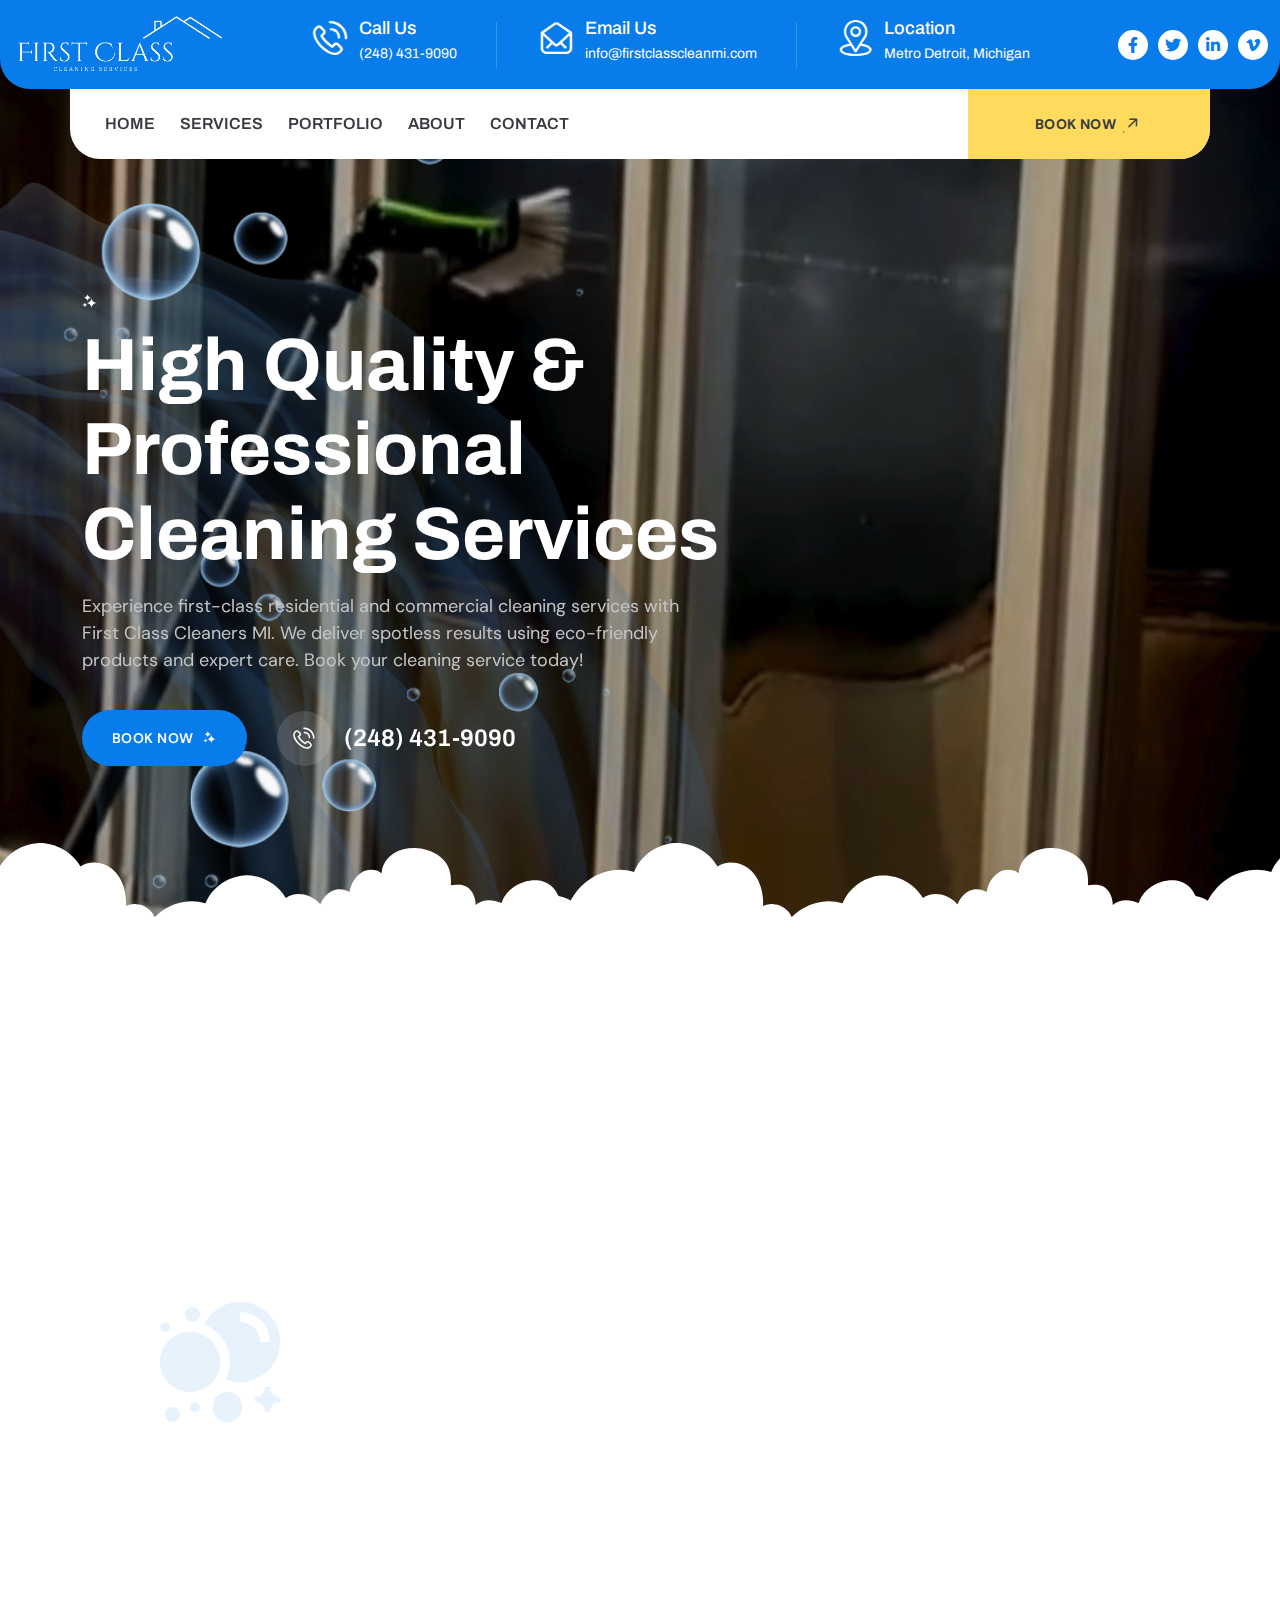
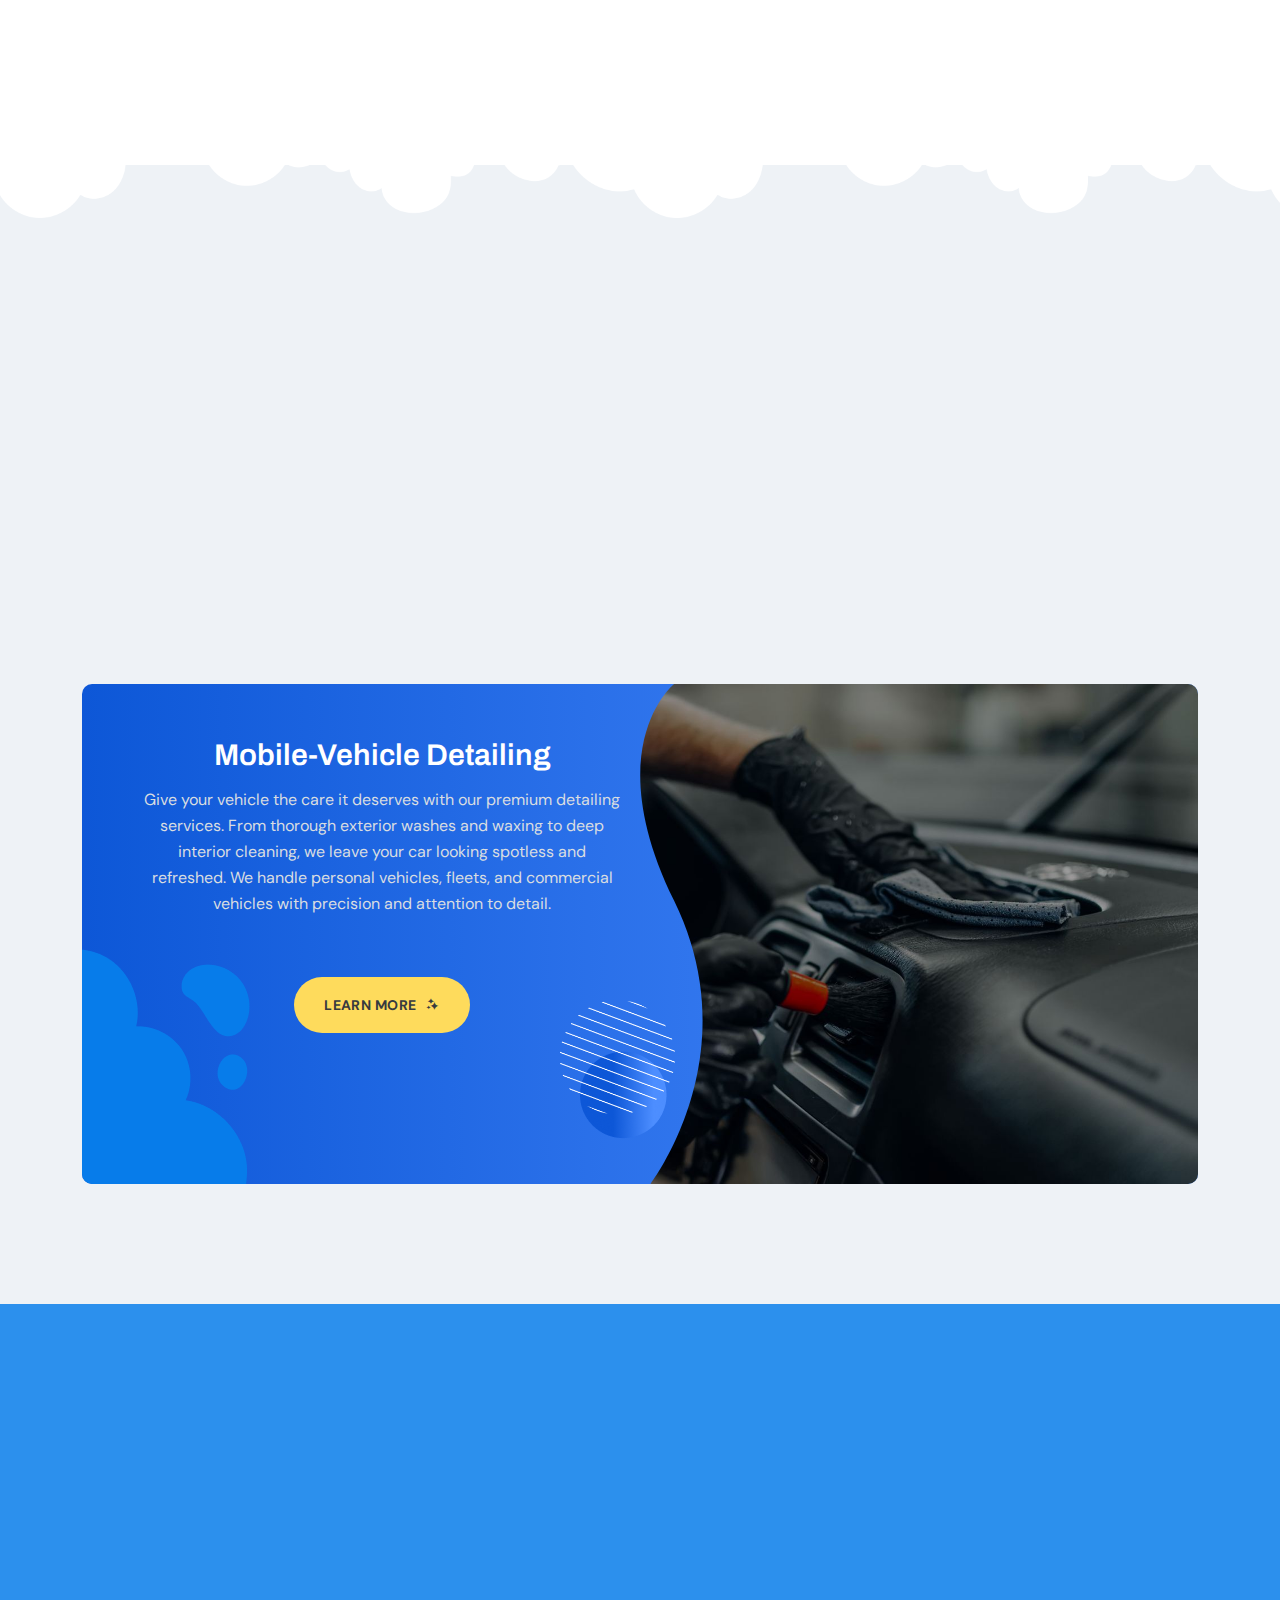
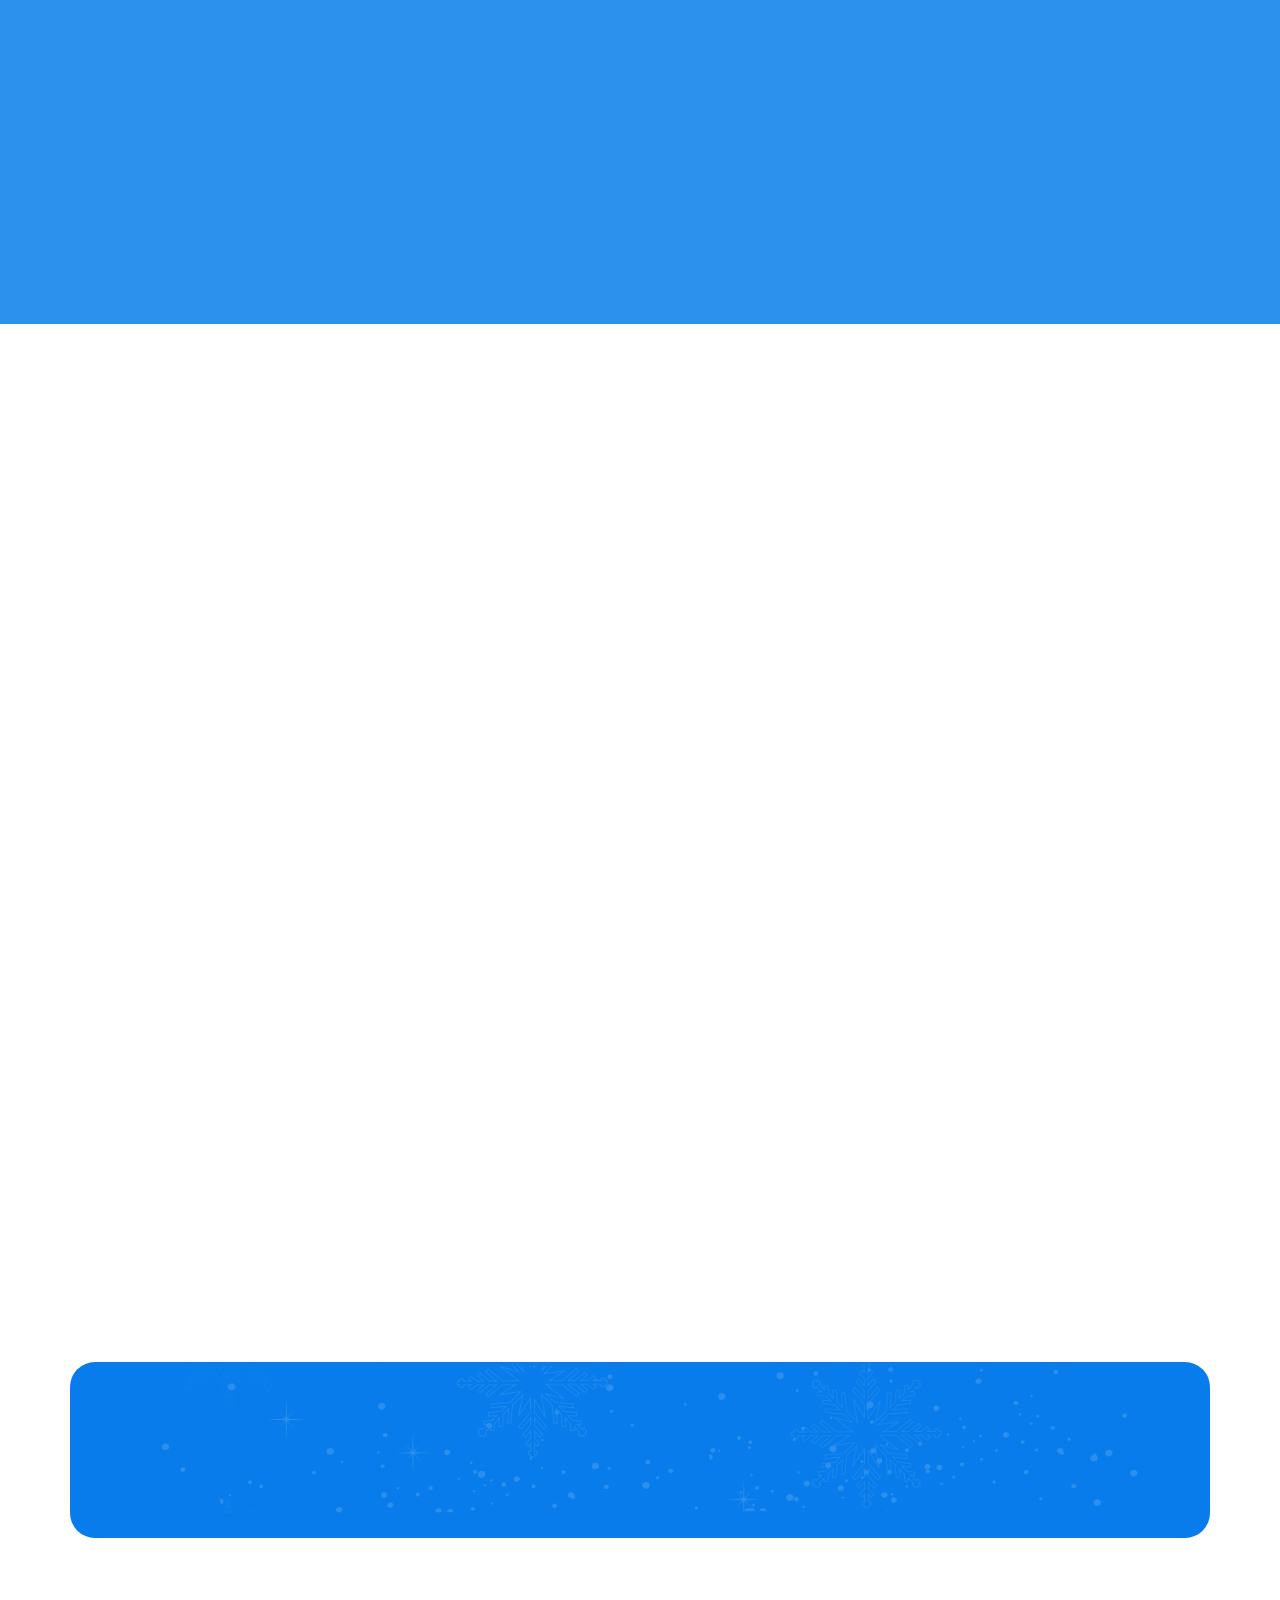
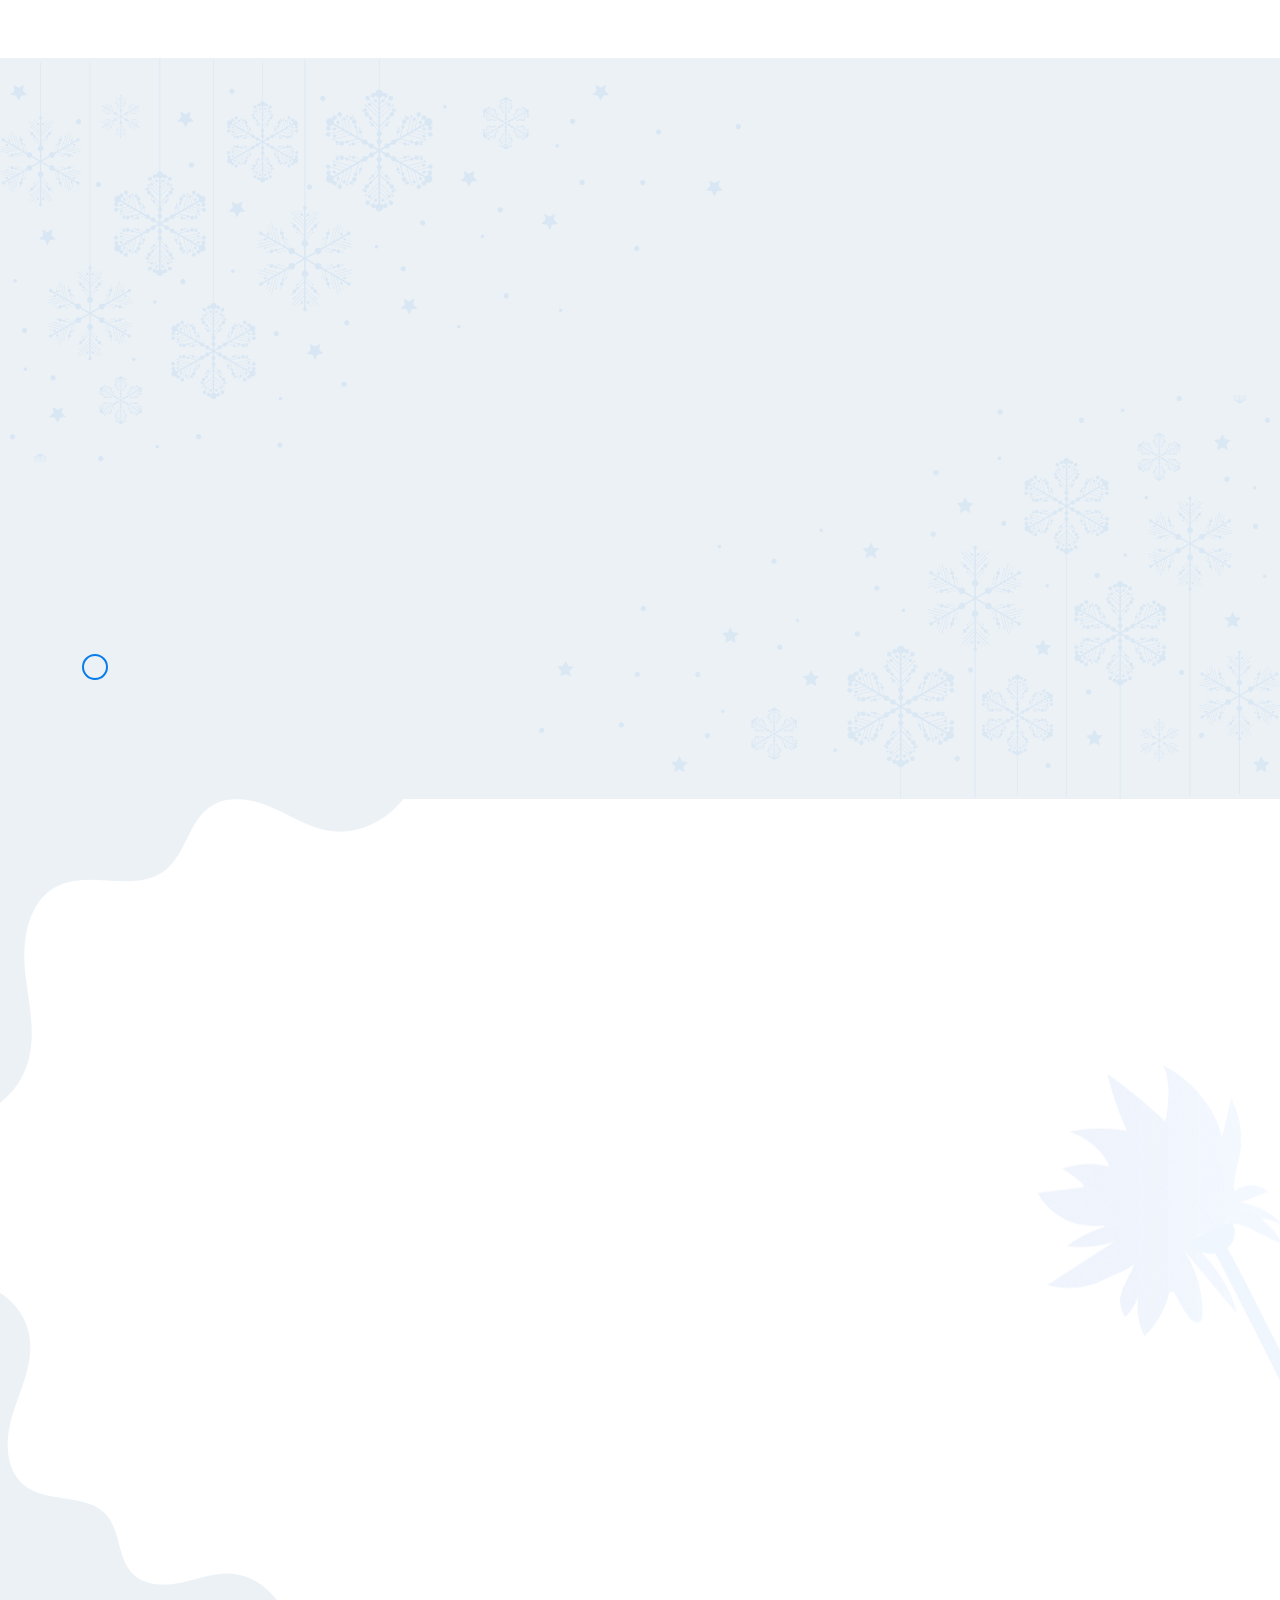
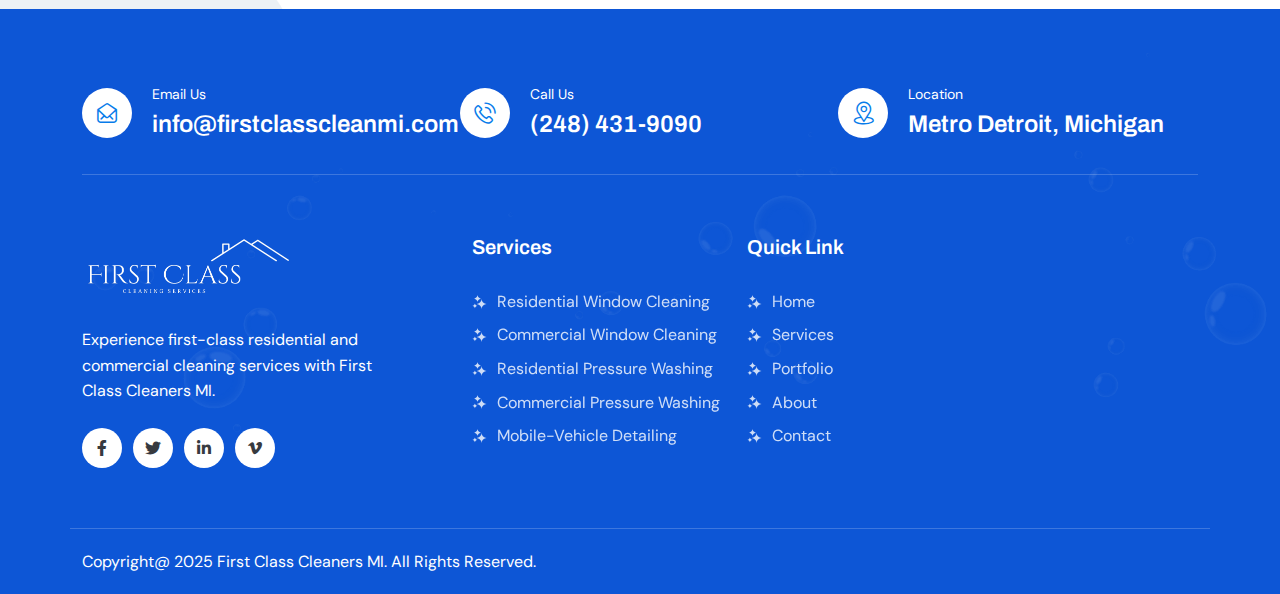
==== index.html @ 14a34ab2 "Update index.html" ====
<!doctype html>
<html class="no-js" lang="en">

<head>
    <meta charset="utf-8">
    <meta http-equiv="x-ua-compatible" content="ie=edge">
    <meta name="viewport" content="width=device-width, initial-scale=1">
    <meta name="description" content="First Class Cleaners MI offers top-rated residential and commercial cleaning services in Michigan. From deep cleaning to routine maintenance, our professional team ensures spotless spaces with eco-friendly products and attention to detail. Book your trusted cleaning service today!">

    <!-- Site Title -->
    <title>First Class Cleaners MI | Premium Cleaning Services in Michigan</title>

    <!-- Place favicon.ico in the root directory -->
    <link rel="shortcut icon" type="image/x-icon" href="assets/images/logo/fav.png">

    <!-- CSS here -->
    <link rel="stylesheet" href="assets/css/bootstrap.min.css">
    <link rel="stylesheet" href="assets/css/animate.css">
    <link rel="stylesheet" href="assets/css/odometer-theme-default.css">
    <link rel="stylesheet" href="assets/css/font-awesome-pro.min.css">
    <link rel="stylesheet" href="assets/css/flaticon_cleannes.css">
    <link rel="stylesheet" href="assets/css/magnific-popup.css">
    <link rel="stylesheet" href="assets/css/nice-select.css">
    <link rel="stylesheet" href="assets/css/swiper-bundle.css">
    <link rel="stylesheet" href="assets/css/meanmenu.css">
    <link rel="stylesheet" href="assets/css/main.css">
</head>

<body>
    <div class="body-overlay"></div>

    <!-- Loader Start -->
    <div class="loader-wrapper">
        <div class="loader"></div>
        <div class="loder-section left-section"></div>
        <div class="loder-section right-section"></div>
    </div>
    <!-- Loader End -->

    <!-- back to top start -->
    <div class="back-to-top-wrapper">
        <button id="back_to_top" type="button" class="back-to-top-btn">
            <svg width="12" height="7" viewBox="0 0 12 7" fill="none" xmlns="http://www.w3.org/2000/svg">
                <path d="M11 6L6 1L1 6" stroke="currentColor" stroke-width="1.5" stroke-linecap="round" stroke-linejoin="round" />
            </svg>
        </button>
    </div>
    <!-- back to top end -->

    <!-- Search Popup Start -->
    <div class="search_popup">
        <div class="container">
            <div class="row">
                <div class="col-xxl-12">
                    <div class="search_wrapper">
                        <div class="search_top d-flex justify-content-between align-items-center">
                            <div class="search_logo">
                                <a href="/">
                                    <img src="assets/images/logo/search-logo.png" alt="Logo">
                                </a>
                            </div>
                            <div class="search_close">
                                <button type="button" class="search_close_btn">
                                    <svg width="18" height="18" viewBox="0 0 18 18" fill="none" xmlns="http://www.w3.org/2000/svg">
                                        <path d="M17 1L1 17" stroke="currentColor" stroke-width="1.5" stroke-linecap="round" stroke-linejoin="round" />
                                        <path d="M1 1L17 17" stroke="currentColor" stroke-width="1.5" stroke-linecap="round" stroke-linejoin="round" />
                                    </svg>
                                </button>
                            </div>
                        </div>
                        <div class="search_form">
                            <form action="#">
                                <div class="search_input">
                                    <input class="search-input-field" type="text" placeholder="Type here to search...">
                                    <span class="search-focus-border"></span>
                                    <button type="submit">
                                        <svg width="20" height="20" viewBox="0 0 20 20" fill="none" xmlns="http://www.w3.org/2000/svg">
                                            <path d="M9.55 18.1C14.272 18.1 18.1 14.272 18.1 9.55C18.1 4.82797 14.272 1 9.55 1C4.82797 1 1 4.82797 1 9.55C1 14.272 4.82797 18.1 9.55 18.1Z" stroke="currentColor" stroke-width="1.5" stroke-linecap="round" stroke-linejoin="round" />
                                            <path d="M19.0002 19.0002L17.2002 17.2002" stroke="currentColor" stroke-width="1.5" stroke-linecap="round" stroke-linejoin="round" />
                                        </svg>
                                    </button>
                                </div>
                            </form>
                        </div>
                    </div>
                </div>
            </div>
        </div>
    </div>
    <div class="search-popup-overlay"></div>
    <!-- Search Popup End-->

    <!-- cart mini area start -->
    <div class="cartmini__area">
        <div class="cartmini__wrapper d-flex justify-content-between flex-column">
            <div class="cartmini__top-wrapper ">
                <div class="cartmini__top p-relative">
                    <div class="cartmini__title">
                        <h4>Shopping cart</h4>
                    </div>
                    <div class="cartmini__close">
                        <button type="button" class="cartmini__close-btn cartmini-close-btn"><i class="fal fa-times"></i></button>
                    </div>
                </div>
                <div class="cartmini__widget">
                    <div class="cartmini__widget-item">
                        <div class="cartmini__thumb">
                            <a href="product-details.html">
                                <img src="assets/images/cart/product-1.jpg" alt="">
                            </a>
                        </div>
                        <div class="cartmini__content">
                            <h5><a href="product-details.html">Level Bolt Smart Lock</a></h5>
                            <div class="cartmini__price-wrapper">
                                <span class="cartmini__price">$46.00</span>
                                <span class="cartmini__quantity">x2</span>
                            </div>
                        </div>
                        <button class="cartmini__del"><i class="fal fa-times"></i></button>
                    </div>
                    <div class="cartmini__widget-item">
                        <div class="cartmini__thumb">
                            <a href="product-details.html">
                                <img src="assets/images/cart/product-2.jpg" alt="">
                            </a>
                        </div>
                        <div class="cartmini__content">
                            <h5><a href="product-details.html">Trademil for younger</a></h5>
                            <div class="cartmini__price-wrapper">
                                <span class="cartmini__price">$78.00</span>
                                <span class="cartmini__quantity">x1</span>
                            </div>
                        </div>
                        <button class="cartmini__del"><i class="fal fa-times"></i></button>
                    </div>
                    <div class="cartmini__widget-item">
                        <div class="cartmini__thumb">
                            <a href="product-details.html">
                                <img src="assets/images/cart/product-3.jpg" alt="">
                            </a>
                        </div>
                        <div class="cartmini__content">
                            <h5><a href="product-details.html">ViewSonic VP2756-2K</a></h5>
                            <div class="cartmini__price-wrapper">
                                <span class="cartmini__price">$98.00</span>
                                <span class="cartmini__quantity">x3</span>
                            </div>
                        </div>
                        <button class="cartmini__del"><i class="fal fa-times"></i></button>
                    </div>
                </div>
                <!-- for wp -->
                <!-- if no item in cart -->
                <div class="cartmini__empty text-center d-none">
                    <p>Your Cart is empty</p>
                    <a href="shop.html" class="cartmini-btn">Go to Shop</a>
                </div>
            </div>
            <div class="cartmini__checkout">
                <div class="cartmini__checkout-title">
                    <h4>Subtotal:</h4>
                    <span>$113.00</span>
                </div>
                <div class="cartmini__checkout-btn">
                    <a href="cart.html" class="cartmini-btn mb-10 w-100"> <span></span> view cart</a>
                    <a href="checkout.html" class="cartmini-btn-border w-100"> <span></span> checkout</a>
                </div>
            </div>
        </div>
    </div>
    <div class="cartmini-overlay"></div>
    <!-- cart mini area end -->

    <!-- Hamburger start -->
    <div class="hamburger-area d-xl-none">
        <div class="hamburger_bg"></div>
        <div class="hamburger_wrapper">
            <div class="hamburger_top d-flex align-items-center justify-content-between">
                <div class="hamburger_logo">
                    <a href="/" class="mobile_logo">
                        <img src="assets/images/logo/logo.png" alt="Logo">
                    </a>
                </div>
                <div class="hamburger_close">
                    <button class="hamburger_close_btn"><i class="fa-thin fa-times"></i></button>
                </div>
            </div>
            <div class="hamburger_menu">
                <div class="mobile_menu"></div>
            </div>
            <div class="hamburger-infos">
                <h4 class="hamburger-title">Contact info</h4>
                <div class="contact-item">
                    <div class="contact-icon">
                      
                    </div>
                </div>
                <div class="contact-item">
                    <div class="contact-icon">
                        <span><i class="flaticon-call"></i></span>
                    </div>
                    <div class="contact-text">
                        <span>Phone</span>
                        <div class="text"><a class="link" href="tel:2484319090">(248) 431-9090</a></div>
                    </div>
                </div>
                <div class="contact-item">
                    <div class="contact-icon">
                        <span><i class="flaticon-location"></i></span>
                    </div>
                    <div class="contact-text">
                        <span>Location</span>
                        <div class="text">Metro Detroit, MI</div>
                    </div>
                </div>
            </div>
            <div class="hamburger-socials">
                <ul>
                    <li>
                        <a href="#"><i class="fa-brands fa-facebook-f"></i></a>
                    </li>
                    <li>
                        <a href="#"><i class="fa-brands fa-instagram"></i></a>
                    </li>
                    <li>
                        <a href="#"><i class="fa-brands fa-linkedin-in"></i></a>
                    </li>
                    <li>
                        <a href="#"><i class="fa-brands fa-twitter"></i></a>
                    </li>
                </ul>
            </div>
        </div>
    </div>
    <!-- Hamburger end -->

    <!-- Header Area Start -->
    <header class="tj-header-area tj-header-absolute">
        <div class="tj-header-top d-none d-md-block">
            <div class="container-fluid">
                <div class="row">
                    <div class="col">
                        <div class="tj-header-top-wrapper">
                            <div class="tj-header-top-logo d-none d-xl-block">
                                <a href="/"><img src="assets/images/logo/logo.png" alt="Logos"></a>
                            </div>
                            <div class="h1-header-infos">
                                <div class="infos-item">
                                    <div class="infos-icon">
                                        <i class="flaticon-call"></i>
                                    </div>
                                    <div class="infos-content">
                                        <span class="label">Call Us</span>
                                        <span><a href="tel:2484319090">(248) 431-9090</a></span>
                                    </div>
                                </div>
                                <div class="infos-item">
                                    <div class="infos-icon">
                                        <i class="flaticon-email-2"></i>
                                    </div>
                                    <div class="infos-content">
                                        <span class="label">Email Us</span>
                                        <span><a href="mailto:info@firstclasscleanmi.com">info@firstclasscleanmi.com</a></span>
                                    </div>
                                </div>
                                <div class="infos-item">
                                    <div class="infos-icon">
                                        <i class="flaticon-location"></i>
                                    </div>
                                    <div class="infos-content">
                                        <span class="label">Location</span>
                                        <span class="location">Metro Detroit, Michigan</span>
                                    </div>
                                </div>
                            </div>
                            <div class="tj-header-top-social d-none d-lg-block">
                                <ul>
                                    <li><a href="#"><i class="fa-brands fa-facebook-f fa-fw"></i></a></li>
                                    <li><a href="#"><i class="fa-brands fa-twitter"></i></a></li>
                                    <li><a href="#"><i class="fa-brands fa-linkedin-in"></i></a></li>
                                    <li><a href="#"><i class="fa-brands fa-vimeo-v"></i></a></li>
                                </ul>
                            </div>
                        </div>
                    </div>
                </div>
            </div>
        </div>
        <div class="tj-header-bottom">
            <div class="container gx-0">
                <div class="row gx-0">
                    <div class="col">
                        <div class="tj-header-bottom-wrapper tj-header-bottom-row">
                            <div class="tj-header-bottom-mobile-logo d-block d-xl-none">
                                <a href="/">
                                    <img src="assets/images/logo/primary-logo.png" alt="Logos">
                                </a>
                            </div>
                            <div class="tj-header-bottom-left d-none d-xl-block">
                                <div class="mainmenu-wrapper">
                                    <div class="mainmenu-box">
                                        <div class="mainmenu main-mobile-menu d-none d-lg-inline-block">
                                            <ul>
                                                <li><a href="/">Home</a></li>
                                                <li><a href="/residential-window-cleaning">Services</a></li>
                                                <li><a href="/portfolio">Portfolio</a></li>
                                                <li><a href="/about">About</a></li>
                                                <li><a href="/contact">Contact</a></li>
                                            </ul>
                                        </div>
                                    </div>
                                </div>
                            </div>
                            <div class="tj-header-bottom-right">
                                <div class="tj-header-bottom-mobile-button d-block d-xl-none">
                                    <button class="tj-header-bottom-mobile-btn menu-bar">
                                        <span></span>
                                        <span></span>
                                        <span></span>
                                        <span></span>
                                    </button>
                                </div>
                                <div class="tj-header-bottom-button d-none d-xl-block">
                                    <a class="tj-header-btn tj-arrow-btn" href="#request-quote">Book Now 
                                        <span class="icon_box">
                                            <i class="icon_first fa-regular fa-arrow-right"></i>
                                            <i class="icon_second fa-regular fa-arrow-right"></i>
                                        </span>
                                    </a>
                                </div>
                            </div>
                        </div>
                    </div>
                </div>
            </div>
        </div>
    </header>
    <!-- Header Area End-->

    <!-- Sticky Header Area Start -->
    <header class="tj-header-sticky header-sticky d-none">
        <div class="container-fluid">
            <div class="row">
                <div class="col">
                    <div class="tj-header-bottom-wrapper">
                        <div class="tj-header-sticky-mobile-logo">
                            <a href="/">
                                <img src="assets/images/logo/primary-logo.png" alt="Logos">
                            </a>
                        </div>
                        <div class="tj-header-bottom-left d-none d-xl-block">
                            <div class="mainmenu-wrapper">
                                <div class="mainmenu-box">
                                    <div class="mainmenu mainmenu-sticky d-none d-lg-inline-block">
                                        <ul>
                                            <li><a href="/">Home</a></li>
                                            <li><a href="/residential-window-cleaning">Services</a></li>
                                            <li><a href="/portfolio">Portfolio</a></li>
                                            <li><a href="/about">About</a></li>
                                            <li><a href="/contact">Contact</a></li>
                                        </ul>
                                    </div>
                                </div>
                            </div>
                        </div>
                        <div class="tj-header-bottom-right">
                            <div class="tj-header-bottom-mobile-button d-block d-xl-none">
                                <button class="tj-header-bottom-mobile-btn menu-bar">
                                    <span></span>
                                    <span></span>
                                    <span></span>
                                    <span></span>
                                </button>
                            </div>
                            <div class="tj-header-sticky-button d-none d-md-block">
                                <a class="tj-primary-btn tj-hover-btn" href="#request-quote"><span>Book Now <i class="flaticon-start"></i></span>
                                    <div class="tj-hover-btn-circle-dot"></div>
                                </a>
                            </div>
                        </div>
                    </div>
                </div>
            </div>
        </div>
    </header>
    <!-- Sticky Header Area End -->

    <main id="primary" class="site-main">

        <!-- Slider Area Start-->
        <section class="tj-slider-area fix scene">
            <div class="tj-slider-height">
                <div class="tj-slider-bg tj-slider-overlay">
                    <video autoplay loop muted playsinline class="background-video">
                        <source src="assets/videos/slider-video.mp4" type="video/mp4">
                        Your browser does not support the video tag.
                    </video>
                </div>
                <style>
                    .background-video {
                        position: absolute;
                        top: 0;
                        left: 0;
                        width: 100%;
                        height: 100%;
                        object-fit: cover;
                        z-index: -1;
                    }
                    </style>
                <div class="container">
                    <div class="row align-items-end">
                        <div class="col-xl-7 col-lg-8">
                            <div class="tj-slider-content">
                                <div class="tj-slider-title-box">
                                    <h6 class="tj-slider-sub-title wow fadeInRight" data-wow-delay=".3s"><span><i class="flaticon-start"></i></span></h6>
                                    <h1 class="tj-slider-title wow fadeInUp" data-wow-delay=".4s">High Quality & Professional Cleaning Services</h1>
                                    <p class="tj-slider-paragraph wow fadeInUp" data-wow-delay=".5s">Experience first-class residential and commercial cleaning services with First Class Cleaners MI. We deliver spotless results using eco-friendly products and expert care. Book your cleaning service today!</p>
                                </div>
                                <div class="tj-slider-btn-box wow fadeInUp" data-wow-delay=".6s">
                                    <a class="tj-primary-btn tj-hover-btn" href="#request-quote"><span>Book Now <i class="flaticon-start"></i></span>
                                        <div class="tj-hover-btn-circle-dot"></div>
                                    </a>
                                    <div class="tj-slider-call-btn">
                                        <div class="tj-slider-call-icon">
                                            <a href="tel:2484319090"><i class="flaticon-call"></i></a>
                                        </div>
                                        <div class="tj-slider-call-text">
                                            <a href="tel:2484319090">(248) 431-9090</a>
                                        </div>
                                    </div>
                                </div>
                            </div>
                        </div>
                    </div>
                </div>
                <div class="tj-slider-bg-shape">
                    <img class="tj-slider-bg-shape-2" src="assets/images/slider/slider-bg-shape-2.png" alt="">
                    <div class="tj-slider-bg-shape-3"></div>
                </div>
            </div>
        </section>
        <!-- Slider Area End-->

        <!-- About Area Start-->
        <section class="tj-about-area">
            <div class="tj-about-bg-shape">
                <img class="tj-about-bg-shape-1" src="assets/images/about/about-bg-shape-1.png" alt="">
               
            </div>
            <div class="container">
                <div class="row align-items-center">
                    <div class="col-xl-6 col-lg-5 column_1">
                        <div class="tj-about-thumb wow fadeInLeft" data-wow-delay=".5s">
                            <img src="assets/images/about/about-thumb.png" alt="Images">
                            <div class="tj-about-thumb-shape">
                                <img class="tj-about-thumb-shape-1" src="assets/images/about/about-thumb-shape-1.png" alt="">
                            </div>
                        </div>
                    </div>
                    <div class="col-xl-6 col-lg-7 col-md-10 column_2">
                        <div class="tj-about-wrapper wow fadeInRightSlow" data-wow-duration="1400ms">
                            <div class="tj-section-wrapper">
                                <h5 class="tj-section-subtitle wow fadeInRight" data-wow-delay=".3s"><span class="one"><i class="flaticon-start"></i></span> About First Class Cleaners</h5>
                                <h2 class="tj-section-title wow fadeInUp" data-wow-delay=".4s">Let Us Handle the Mess You Enjoy the Clean</h2>
                                <p class="tj-section-paragraph wow fadeInUp" data-wow-delay=".4s">At First Class Cleaners MI, we take pride in delivering exceptional cleaning services with professionalism and care. Our experienced team is committed to keeping your home or business spotless using eco-friendly products and meticulous attention to detail. Trust us for a cleaner, healthier space!</p>
                            </div>
                            <div class="tj-about-box wow fadeInUp" data-wow-delay=".5s">
                                <div class="tj-about-box-thumb">
                                    <div class="tj-about-thumb-paly-btn">
                                    </div>
                                </div>
                                <div class="tj-about-box-thumb-list">
                                    <ul>
                                        <li><span><i class="fa-regular fa-angle-right"></i></span> We Don't Cut Corners, We Clean Them</li>
                                        <li><span><i class="fa-regular fa-angle-right"></i></span>Reliable & Insured</li>
                                        <li><span><i class="fa-regular fa-angle-right"></i></span> Where Cleanliness Meets Perfection</li>
                                    </ul>
                                </div>
                            </div>
                            <div class="tj-about-bottom wow fadeInUp" data-wow-delay=".6s">
                                <div class="tj-about-btn">
                                    <a class="tj-primary-btn tj-hover-btn" href="/about"><span>Learn More <i class="flaticon-start"></i></span>
                                        <div class="tj-hover-btn-circle-dot"></div>
                                    </a>
                                </div>
                                </div>
                            </div>
                        </div>
                    </div>
                </div>
            </div>
        </section>
        <!-- About Area End-->

        <!-- Service Area Start-->
        <section class="tj-service-area" data-background="assets/images/service/service-g.jpg" style="background-image: url(&quot;assets/images/service/service-g.jpg&quot;);">
            <div class="tj-service-bg-top-shape">
                <img class="tj-service-bg-top-shape-1" src="assets/images/service/service-main-bg-shape.png" alt="">
            </div>
            <div class="container">
                <div class="row">
                    <div class="col-12">
                        <div class="tj-section-wrapper text-center">
                            <h5 class="tj-section-subtitle wow fadeInRight" data-wow-delay=".3s" style="visibility: visible; animation-delay: 0.3s; animation-name: fadeInRight;"><span class="one"><i class="flaticon-start"></i></span> Services <span class="two"><i class="flaticon-start"></i></span> </h5>
                            <h2 class="tj-section-title wow fadeInUp" data-wow-delay=".4s" style="visibility: visible; animation-delay: 0.4s; animation-name: fadeInUp;">What We Offer You</h2>
                        </div>
                    </div>
                </div>
                <div class="row">
                    <div class="col-12">
                        <ul class="service__tab  wow fadeInUp" data-wow-delay=".3s" style="visibility: visible; animation-delay: 0.3s; animation-name: fadeInUp;">
                            <li class="service-filter-btn" id="ser-1">
                                <div class="tj-service-wrapper text-center">
                                    <div class="tj-service-icon">
                                        <span><i class="flaticon-window-cleaning"></i></span>
                                    </div>
                                    <div class="tj-service-content">
                                        <h5 class="tj-service-title">Residential Window Cleaning</h5>
                                    </div>
                                </div>
                            </li>
                            <li class="service-filter-btn" id="ser-2">
                                <div class="tj-service-wrapper text-center">
                                    <div class="tj-service-icon">
                                        <span><i class="flaticon-window-cleaning"></i></span>
                                    </div>
                                    <div class="tj-service-content">
                                        <h5 class="tj-service-title">Commercial Window Cleaning</h5>
                                    </div>
                                </div>
                            </li>
                            <li class="service-filter-btn" id="ser-3">
                                <div class="tj-service-wrapper text-center">
                                    <div class="tj-service-icon">
                                        <span><i class="flaticon-cleaning"></i></span>
                                    </div>
                                    <div class="tj-service-content">
                                        <h5 class="tj-service-title">Residential Pressure Washing</h5>
                                    </div>
                                </div>
                            </li>
                            <li class="service-filter-btn" id="ser-4">
                                <div class="tj-service-wrapper text-center">
                                    <div class="tj-service-icon">
                                        <span><i class="flaticon-office"></i></span>
                                    </div>
                                    <div class="tj-service-content">
                                        <h5 class="tj-service-title">Commercial Pressure Washing</h5>
                                    </div>
                                </div>
                            </li>
                            <li class="service-filter-btn active" id="ser-5">
                                <div class="tj-service-wrapper text-center">
                                    <div class="tj-service-icon">
                                        <span><i class="flaticon-brush"></i></span>
                                    </div>
                                    <div class="tj-service-content">
                                        <h5 class="tj-service-title">Mobile-Vehicle Detailing</h5>
                                    </div>
                                </div>
                            </li>
                        </ul>
                        <div class="tab-item-widget wow fadeInUp" data-wow-delay=".4s" data-wow-duration="1s" style="visibility: visible; animation-duration: 1s; animation-delay: 0.4s; animation-name: fadeInUp;">
                            <div class="single-service ser-2">
                                <div class="row gx-0 tj-service-bottom-row">
                                    <div class="tj-service-bottom-bg-shape">
                                        <img src="assets/images/service/service-bottom-bg-shape.png" alt="">
                                    </div>
                                    <div class="col-xl-6 col-lg-6">
                                        <div class="tj-service-bottom-wrapper text-center">
                                            <h4 class="tj-service-bottom-title">Commercial Window Cleaning                                            </h4>
                                            <p class="tj-service-bottom-paragraph">Make a lasting impression with crystal-clear windows! Our commercial window cleaning service utilizes a cutting-edge water-fed pole system, allowing us to clean windows of all sizes safely and efficiently. Using purified water, this system removes dirt, grime, and streaks without the need for harsh chemicals, leaving your storefront, office building, or business space looking spotless. Experience a professional, streak-free shine that enhances your property's appearance for both customers and employees!</p>
                                            <div class="tj-service-btn">
                                                <a class="tj-secondary-btn tj-hover-btn" href="/commercial-window-cleaning"><span>Learn More <i class="flaticon-start"></i></span>
                                                    <div class="tj-hover-btn-circle-dot"></div>
                                                </a>
                                            </div>
                                        </div>
                                    </div>
                                    <div class="col-xl-6 col-lg-6">
                                        <div class="tj-service-bottom-thumb">
                                            <img src="assets/images/service/service-bottom-thumb.jpg" alt="">
                                            <div class="tj-service-bottom-thumb-shape">
                                                <img class="tj-service-bottom-thumb-shape-2" src="assets/images/service/service-bottom-thum-shape2.png" alt="">
                                                <img class="tj-service-bottom-thumb-shape-3" src="assets/images/service/service-bottom-thum-shape3.png" alt="">
                                            </div>
                                        </div>
                                    </div>
                                </div>
                            </div>
                            <div class="single-service ser-1">
                                <div class="row gx-0 tj-service-bottom-row">
                                    <div class="tj-service-bottom-bg-shape">
                                        <img src="assets/images/service/service-bottom-bg-shape.png" alt="">
                                    </div>
                                    <div class="col-xl-6 col-lg-6">
                                        <div class="tj-service-bottom-wrapper text-center">
                                            <h4 class="tj-service-bottom-title">Residential Window Cleaning                                            </h4>
                                            <p class="tj-service-bottom-paragraph">Get crystal-clear windows with our professional cleaning service! We use a state-of-the-art water-fed pole system and purified water for a safe, streak-free clean—no harsh chemicals. Plus, we deep-clean screens with Xero Screen Cleaner and clear window tracks for a refreshed look. Enjoy brighter light and enhanced curb appeal!</p>
                                            <div class="tj-service-btn">
                                                <a class="tj-secondary-btn tj-hover-btn" href="/residential-window-cleaning"><span>Learn More <i class="flaticon-start"></i></span>
                                                    <div class="tj-hover-btn-circle-dot"></div>
                                                </a>
                                            </div>
                                        </div>
                                    </div>
                                    <div class="col-xl-6 col-lg-6">
                                        <div class="tj-service-bottom-thumb">
                                            <img src="assets/images/service/service-bottom-thumb2.jpg" alt="">
                                            <div class="tj-service-bottom-thumb-shape">
                                                <img class="tj-service-bottom-thumb-shape-2" src="assets/images/service/service-bottom-thum-shape2.png" alt="">
                                                <img class="tj-service-bottom-thumb-shape-3" src="assets/images/service/service-bottom-thum-shape3.png" alt="">
                                            </div>
                                        </div>
                                    </div>
                                </div>
                            </div>
                            <div class="single-service ser-3">
                                <div class="row gx-0 tj-service-bottom-row">
                                    <div class="tj-service-bottom-bg-shape">
                                        <img src="assets/images/service/service-bottom-bg-shape.png" alt="">
                                    </div>
                                    <div class="col-xl-6 col-lg-6">
                                        <div class="tj-service-bottom-wrapper text-center">
                                            <h4 class="tj-service-bottom-title">Residential Pressure Washing                                            </h4>
                                            <p class="tj-service-bottom-paragraph">Restore the beauty of your home’s exterior with our expert pressure washing services. We remove dirt, mold, mildew, and stains from driveways, sidewalks, siding, decks, and more. Our safe and effective methods help maintain your property’s value while enhancing its curb appeal.                                            </p>
                           
                                            <div class="tj-service-btn">
                                                <a class="tj-secondary-btn tj-hover-btn" href="/residential-pressure-washing"><span>Learn More <i class="flaticon-start"></i></span>
                                                    <div class="tj-hover-btn-circle-dot"></div>
                                                </a>
                                            </div>
                                        </div>
                                    </div>
                                    <div class="col-xl-6 col-lg-6">
                                        <div class="tj-service-bottom-thumb">
                                            <img src="assets/images/service/service-bottom-thumb3.jpg" alt="">
                                            <div class="tj-service-bottom-thumb-shape">
                                                <img class="tj-service-bottom-thumb-shape-2" src="assets/images/service/service-bottom-thum-shape2.png" alt="">
                                                <img class="tj-service-bottom-thumb-shape-3" src="assets/images/service/service-bottom-thum-shape3.png" alt="">
                                            </div>
                                        </div>
                                    </div>
                                </div>
                            </div>
                            <div class="single-service ser-4">
                                <div class="row gx-0 tj-service-bottom-row">
                                    <div class="tj-service-bottom-bg-shape">
                                        <img src="assets/images/service/service-bottom-bg-shape.png" alt="">
                                    </div>
                                    <div class="col-xl-6 col-lg-6">
                                        <div class="tj-service-bottom-wrapper text-center">
                                            <h4 class="tj-service-bottom-title">Commercial Pressure Washing</h4>
                                            <p class="tj-service-bottom-paragraph">Keep your business looking its best with our commercial pressure washing solutions. We clean building exteriors, parking lots, sidewalks, and other high-traffic areas, removing stubborn dirt, oil stains, and grime. A well-maintained property creates a positive image for your customers and employees.

                                            </p>
                                       
                                            <div class="tj-service-btn">
                                                <a class="tj-secondary-btn tj-hover-btn" href="/commercial-pressure-washing"><span>Learn More <i class="flaticon-start"></i></span>
                                                    <div class="tj-hover-btn-circle-dot"></div>
                                                </a>
                                            </div>
                                        </div>
                                    </div>
                                    <div class="col-xl-6 col-lg-6">
                                        <div class="tj-service-bottom-thumb">
                                            <img src="assets/images/service/service-bottom-thumb4.jpg" alt="">
                                            <div class="tj-service-bottom-thumb-shape">
                                                <img class="tj-service-bottom-thumb-shape-2" src="assets/images/service/service-bottom-thum-shape2.png" alt="">
                                                <img class="tj-service-bottom-thumb-shape-3" src="assets/images/service/service-bottom-thum-shape3.png" alt="">
                                            </div>
                                        </div>
                                    </div>
                                </div>
                            </div>
                            <div class="single-service ser-5 active">
                                <div class="row gx-0 tj-service-bottom-row">
                                    <div class="tj-service-bottom-bg-shape">
                                        <img src="assets/images/service/service-bottom-bg-shape.png" alt="">
                                    </div>
                                    <div class="col-xl-6 col-lg-6">
                                        <div class="tj-service-bottom-wrapper text-center">
                                            <h4 class="tj-service-bottom-title">Mobile-Vehicle Detailing</h4>
                                            <p class="tj-service-bottom-paragraph">Give your vehicle the care it deserves with our premium detailing services. From thorough exterior washes and waxing to deep interior cleaning, we leave your car looking spotless and refreshed. We handle personal vehicles, fleets, and commercial vehicles with precision and attention to detail.                                            </p>
                                            <div class="tj-service-btn">
                                                <a class="tj-secondary-btn tj-hover-btn" href="/vehicle-detailing"><span>Learn More <i class="flaticon-start"></i></span>
                                                    <div class="tj-hover-btn-circle-dot"></div>
                                                </a>
                                            </div>
                                        </div>
                                    </div>
                                    <div class="col-xl-6 col-lg-6">
                                        <div class="tj-service-bottom-thumb">
                                            <img src="assets/images/service/service-bottom-thumb5.jpg" alt="">
                                            <div class="tj-service-bottom-thumb-shape">
                                                <img class="tj-service-bottom-thumb-shape-2" src="assets/images/service/service-bottom-thum-shape2.png" alt="">
                                                <img class="tj-service-bottom-thumb-shape-3" src="assets/images/service/service-bottom-thum-shape3.png" alt="">
                                            </div>
                                        </div>
                                    </div>
                                </div>
                            </div>
                        </div>
                    </div>
                </div>
            </div>
        </section>
        <!-- Service Area End-->

        <!-- Team Area Start-->
   
        <!-- Team Area End-->

        <!-- Before-After Area Start-->
        <section class="tj-before-after-area">
            <div class="tj-before-after-bg" data-background="assets/images/before-after/before-after-bg.jpg"></div>
            <div class="container">
                <div class="row">
                    <div class="col-12">
                        <div class="tj-section-wrapper text-center">
                            <h5 class="tj-section-subtitle wow fadeInRight" data-wow-delay=".3s"><span class="one"><i class="flaticon-start"></i></span> Before & after <span class="two"><i class="flaticon-start"></i></span> </h5>
                            <h2 class="tj-section-title wow fadeInUp" data-wow-delay=".4s">See Our Work</h2>
                        </div>
                    </div>
                </div>
                <div class="row">
                    <div class="col-lg-12">
                        <div class="tj-before-after-wrapper wow fadeInUp" data-wow-delay=".5s">
                            <img src="assets/images/before-after/before-after-1.png" alt="">
                            <img src="assets/images/before-after/before-after-2.png" alt="">
                        </div>
                    </div>
                </div>
            </div>
        </section>
        <!-- Before-After Area End-->

        <!-- Choose-us Area Start-->
        <section class="tj-choose-us-area">
            <div class="container">
                <div class="row">
                    <div class="col-12">
                        <div class="tj-section-wrapper">
                            <div class="sec-text wow fadeInLeft" data-wow-delay=".3s">
                                <h5 class="tj-section-subtitle"><span class="one"><i class="flaticon-start"></i></span> why choose us</h5>
                                <h2 class="tj-section-title">Transforming Your Spaces One Swipe At A Time</h2>
                            </div>
                            <div class="desc wow fadeInRight" data-wow-delay=".3s">
                                <p></p>
                            </div>
                        </div>
                    </div>
                </div>
            </div>
            <div class="container-fluid">
                <div class="row">
                    <div class="col-xl-12 gx-0">
                        <div class="tj-choose-us-wrapper wow fadeInUp" data-wow-delay=".4s">
                            <div></div>
                            <div class="tj-choose-us-inner">
                                <div class="tj-choose-us-center-thumb">
                                    <img src="assets/images/logo/primary-logo.png" alt="Images">
                                </div>
                                <div class="tj-choose-us-wrap">
                                    <div class="tj-choose-us-item">
                                        <div class="tj-choose-us-icon">
                                            <span><i class="flaticon-top-three"></i></span>
                                        </div>
                                        <div class="tj-choose-us-content">
                                            <h4 class="tj-choose-us-title">Top-Rated</h4>
                                            <p class="tj-choose-us-paragraph">If you're looking for someone reputable your in the right spot</p>
                                        </div>
                                    </div>
                                    <div class="tj-choose-us-item">
                                        <div class="tj-choose-us-icon">
                                            <span><i class="flaticon-quality-1"></i></span>
                                        </div>
                                        <div class="tj-choose-us-content">
                                            <h4 class="tj-choose-us-title">Superior Quality</h4>
                                            <p class="tj-choose-us-paragraph">All of our projects receive a thorough deep cleaning process of the entire space</p>
                                        </div>
                                    </div>
                                    <div class="tj-choose-us-item">
                                        <div class="tj-choose-us-icon">
                                            <span><i class="flaticon-eco-oil"></i></span>
                                        </div>
                                        <div class="tj-choose-us-content">
                                            <h4 class="tj-choose-us-title">Eco-Friendly Products</h4>
                                            <p class="tj-choose-us-paragraph">For our environmentally-conscious customers, all the products used to clean your space are made completely with eco-friendly ingredients</p>
                                        </div>
                                    </div>
                                </div>
                            </div>
                        </div>
                    </div>
                </div>
                
            </div>
            <div class="container">
                <div class="row align-items-center tj-choose-us-bottom-row">
                    <div class="col-xl-7 col-lg-8 col-md-8">
                        <div class="tj-choose-us-bottom-content wow fadeInLeft" data-wow-delay=".3s">
                            <h3 class="tj-choose-us-bottom-title">Ready to Get Your Spot Cleaned?</h3>
                        </div>
                    </div>
                    <div class="col-xl-5 col-lg-4 col-md-4 col-12">
                        <div class="tj-choose-us-bottom-button wow fadeInRight" data-wow-delay=".3s">
                            <a class="tj-white-btn tj-hover-btn" href="#request-quote"><span>Book Now<i class="flaticon-start"></i></span>
                                <div class="tj-hover-btn-circle-dot"></div>
                            </a>
                        </div>
                    </div>
                    <div class="tj-choose-us-bg-shape">
                        <img class="tj-choose-us-bottom-bg-shape-1" src="assets/images/choose-us/choose-us-bottom-bg-shape.png" alt="">
                    </div>
                </div>
            </div>
                
            
        </section>
        <!-- Choose-us Area End-->


        <!-- Portfolio Area End-->
        <section class="tj-portfolio-area">
            <div class="tj-portfolio-bg-shape">
                <img class="tj-portfolio-bg-shape-1" src="assets/images/portfolio/portfolio-bg-shape-1.png" alt="">
                <img class="tj-portfolio-bg-shape-2" src="assets/images/portfolio/portfolio-bg-shape-2.png" alt="">
            </div>
            <div class="container">
                <div class="row">
                    <div class="col-12">
                        <div class="tj-section-wrapper">
                            <div class="sec-text wow fadeInLeft" data-wow-delay=".3s">
                                <h5 class="tj-section-subtitle"><span class="one"><i class="flaticon-start"></i></span> our work </h5>
                                <h2 class="tj-section-title">Let The Work Speak For Itself</h2>
                            </div>
                            <div class="tj-portfolio-top-button wow fadeInRight d-none d-lg-inline-block" data-wow-delay=".3s">
                                <a class="tj-round-btn" href="/portfolio">View more <i class="fa-regular fa-arrow-up-right"></i></a>
                            </div>
                        </div>
                    </div>
                </div>
                <div class="row">
                    <div class="col-xl-12">
                        <div class="tj-portfolio-slider wow fadeInUp" data-wow-delay=".4s">
                            <div class="tj-portfolio-active swiper-container">
                                <div class="swiper-wrapper">
                                    <div class="tj-portfolio-wrapper swiper-slide">
                                        <div class="tj-portfolio-thumb">
                                            <img src="assets/images/portfolio/portfolio-img-1.jpg" alt="Images">
                                            <div class="tj-portfolio-wrap">
                                                <div class="tj-portfolio-content">
                                                    <h4 class="tj-portfolio-title"><a href="/portfolio">Residential Cleaning</a></h4>
                                                    <p class="tj-portfolio-paragraph">Troy, MI</p>
                                                </div>
                                                <div class="tj-portfolio-pluse-button">
                                                    <a class="tj-portfolio-pluse-btn" href="/portfolio"><i class="fa-solid fa-plus"></i></a>
                                                </div>
                                            </div>
                                        </div>
                                    </div>
                                    <div class="tj-portfolio-wrapper swiper-slide">
                                        <div class="tj-portfolio-thumb">
                                            <img src="assets/images/portfolio/portfolio-img-2.jpg" alt="Images">
                                            <div class="tj-portfolio-wrap">
                                                <div class="tj-portfolio-content">
                                                    <h4 class="tj-portfolio-title"><a href="/portfolio">Residential Cleaning</a></h4>
                                                    <p class="tj-portfolio-paragraph">Detroit, MI</p>
                                                </div>
                                                <div class="tj-portfolio-pluse-button">
                                                    <a class="tj-portfolio-pluse-btn" href="/portfolio"><i class="fa-solid fa-plus"></i></a>
                                                </div>
                                            </div>
                                        </div>
                                    </div>
                                    <div class="tj-portfolio-wrapper swiper-slide">
                                        <div class="tj-portfolio-thumb">
                                            <img src="assets/images/portfolio/portfolio-img-3.jpg" alt="Images">
                                            <div class="tj-portfolio-wrap">
                                                <div class="tj-portfolio-content">
                                                    <h4 class="tj-portfolio-title"><a href="/portfolio">Residential Cleaning</a></h4>
                                                    <p class="tj-portfolio-paragraph">Detroit, MI</p>
                                                </div>
                                                <div class="tj-portfolio-pluse-button">
                                                    <a class="tj-portfolio-pluse-btn" href="/portfolio"><i class="fa-solid fa-plus"></i></a>
                                                </div>
                                            </div>
                                        </div>
                                    </div>
                                </div>
                            </div>
                            <div class="tj-portfolio-slide-dot d-none d-lg-inline-block text-center"></div>
                        </div>
                    </div>
                </div>
            </div>
        </section>
        <!-- Portfolio Area End-->

        <!-- Contact Area Start-->
        <section id="request-quote" class="tj-contact-area">
            <div class="tj-contact-bg-shape">
                <img class="tj-contact-bg-shape-1" src="assets/images/contact/contact-bg-shape-1.png" alt="">
                <img class="tj-contact-bg-shape-2" src="assets/images/contact/contact-bg-shape-2.png" alt="">
                <img class="tj-contact-bg-shape-3" src="assets/images/contact/contact-bg-shape-3.png" alt="">
            </div>
            <div class="container">
                <div class="row align-items-end">
                    <div class="col-lg-5">
                        <div class="tj-contact-thumb wow fadeInLeft" data-wow-delay=".5s">
                            <img src="assets/images/contact/contact-thumb.png" alt="">
                            <div class="tj-contact-thumb-shape">
                                <img class="tj-contact-thumb-shape-1" src="assets/images/contact/contact-thumb-shape-1.png" alt="">
                                <img class="tj-contact-thumb-shape-2" src="assets/images/contact/contact-thumb-shape-2.png" alt="">
                                <img class="tj-contact-thumb-shape-3" src="assets/images/contact/contact-thumb-shape-3.png" alt="">
                                <img class="tj-contact-thumb-shape-4" src="assets/images/contact/contact-thumb-shape-4.png" alt="">
                                <img class="tj-contact-thumb-shape-5" src="assets/images/contact/contact-thumb-shape-5.png" alt="">
                            </div>
                        </div>
                    </div>
                    <div class="col-lg-7">
                        <div class="tj-contact-form-wrapper">
                            <div class="tj-contact-section-wrapper">
                                <div class="tj-section-wrapper">
                                    <h5 class="tj-section-subtitle wow fadeInRight" data-wow-delay=".3s"><span class="one"><i class="flaticon-start"></i></span>Request Quote</h5>
                                    <h2 class="tj-section-title wow fadeInUp" data-wow-delay=".4s">Book An Appointment</h2>
                                </div>
                            </div>
                            <form action="https://formsubmit.co/info@firstclasscleanmi.com" method="POST">
                            <div class="row wow fadeInUp">
                                <div class="col-xl-6 col-lg-6 col-md-6">
                                    <div class="form-input wow fadeInLeft" data-wow-delay=".5s">
                                        <input type="text" id="name" name="name" placeholder="Name" required="y">
                                    </div>
                                </div>
                                <div class="col-xl-6 col-lg-6 col-md-6">
                                    <div class="form-input wow fadeInRight" data-wow-delay=".5s">
                                        <input type="email" id="email" name="email" placeholder="Email" required="y">
                                    </div>
                                </div>
                                <div class="col-xl-6 col-lg-6 col-md-6">
                                    <div class="form-input wow fadeInLeft" data-wow-delay=".6s">
                                        <input type="text" id="phone" name="phone" placeholder="Phone" required="y">
                                    </div>
                                </div>
                                <div class="col-xl-6 col-lg-6 col-md-6">
                                   <div class="form-input wow fadeInRight" data-wow-delay=".6s">
    <div class="tj-nice-select-box">
        <input type="text" placeholder="Enter job type" class="job-input" />
        <div class="tj-select">
            <select>
                <option value="2">Choose a job type</option>
                <option value="2">Window Cleaning</option>
                <option value="2">Pressure Washing</option>
                <option value="2">Mobile-Vehicle Detailing</option>
            </select>
        </div>
    </div>
</div>
                                            </div>
                                        </div>
                                    </div>
                                </div>
                                <div class="col-lg-12">
                                    <div class="form-input wow fadeInUp" data-wow-delay=".7s">
                                        <textarea name="job-description" id="job-description" placeholder="Job Description..."></textarea>
                                    </div>
                                </div>
                                <div class="col-lg-12">
                                    <div class="tj-submit-button wow fadeInUp" data-wow-delay=".8s">
                                        <button class="tj-contact-btn tj-hover-btn">Submit
                                            <span class="tj-hover-btn-circle-dot"></span>
                                        </button>
                                        </form>
                                    </div>
                                </div>
                            </div>
                        </div>
                    </div>
                </div>
            </div>
        </section>
        <!-- Contact Area End-->

        <!-- Testimonial Area Start-->
        
        <!-- Testimonial Area End-->

    </main>

    <!-- Footer Area Start-->
    <footer class="tj-footer-area">
        <div class="tj-footer-bg-shape">
            <img src="assets/images/footer/footer-bg-shape.png" alt="">
        </div>
        <div class="tj-footer-top">
            <div class="container">
                <div class="row">
                    <div class="col-xl-12">
                        <div class="tj-footer-top-wrapper">
                            <div class="tj-footer-top-wrap">
                                <div class="tj-footer-top-wrap-icon">
                                    <span><i class="flaticon-email-2"></i></span>
                                </div>
                                <div class="tj-footer-top-wrap-content">
                                    <span class="sub-title">Email Us</span>
                                    <span><a href="mailto:info@firstclasscleanmi.com">info@firstclasscleanmi.com</a></span>
                                </div>
                            </div>
                            <div class="tj-footer-top-wrap">
                                <div class="tj-footer-top-wrap-icon">
                                    <span><i class="flaticon-call"></i></span>
                                </div>
                                <div class="tj-footer-top-wrap-content">
                                    <span class="sub-title">Call Us</span>
                                    <span><a href="tel:2484319090">(248) 431-9090</a></span>
                                </div>
                            </div>
                            <div class="tj-footer-top-wrap">
                                <div class="tj-footer-top-wrap-icon">
                                    <span><i class="flaticon-location"></i></span>
                                </div>
                                <div class="tj-footer-top-wrap-content">
                                    <span class="sub-title">Location</span>
                                    <span class="location">Metro Detroit, Michigan</span>
                                </div>
                            </div>
                        </div>
                    </div>
                </div>
            </div>
        </div>
        <div class="tj-footer-bottom">
            <div class="container">
                <div class="row tj-footer-bottom-row">
                    <div class="col-xl-4 col-lg-3 col-md-6 col-sm-6">
                        <div class="tj-footer-widget tj-footer-col-1">
                            <div class="tj-footer-widget-logo">
                                <a href="/"><img src="assets/images/logo/logo.png" alt="footer-logo"></a>
                            </div>
                            <div class="tj-footer-widget-paragraph">
                                <p class="tj-footer-widget-paragraph">Experience first-class residential and commercial cleaning services with First Class Cleaners MI.                                 </p>
                            </div>
                            <div class="tj-footer-widget-socail">
                                <ul>
                                    <li><a href="#"><i class="fa-brands fa-facebook-f fa-fw"></i></a></li>
                                    <li><a href="#"><i class="fa-brands fa-twitter"></i></a></li>
                                    <li><a href="#"><i class="fa-brands fa-linkedin-in"></i></a></li>
                                    <li><a href="#"><i class="fa-brands fa-vimeo-v"></i></a></li>
                                </ul>
                            </div>
                        </div>
                    </div>
                    <div class="col-xl-3 col-lg-3 col-md-6 col-sm-6">
                        <div class="tj-footer-widget widget_nav_menu tj-footer-col-2">
                            <h4 class="tj-footer-widget-title">Services</h4>
                            <div class="tj-footer-widget-menu">
                                <ul>
                                    <li><a href="/residential-window-cleaning"><span><i class="flaticon-start"></i></span> Residential Window Cleaning</a></li>
                                    <li><a href="/commercial-window-cleaning"><span><i class="flaticon-start"></i></span> Commercial Window Cleaning</a></li>
                                    <li><a href="/residential-pressure-washing"><span><i class="flaticon-start"></i></span> Residential Pressure Washing</a></li>
                                    <li><a href="/commercial-pressure-washing"><span><i class="flaticon-start"></i></span> Commercial Pressure Washing</a></li>
                                    <li><a href="/vehicle-detailing"><span><i class="flaticon-start"></i></span> Mobile-Vehicle Detailing</a></li>
                                </ul>
                            </div>
                        </div>
                    </div>
                    <div class="col-xl-2 col-lg-2 col-md-6 col-sm-6">
                        <div class="tj-footer-widget widget_nav_menu tj-footer-col-3">
                            <h4 class="tj-footer-widget-title">Quick Link</h4>
                            <div class="tj-footer-widget-menu">
                                <ul>
                                    <li><a href="/"><span><i class="flaticon-start"></i></span> Home</a></li>
                                    <li><a href="/residential-window-cleaning"><span><i class="flaticon-start"></i></span> Services</a></li>
                                    <li><a href="/portfolio"><span><i class="flaticon-start"></i></span> Portfolio</a></li>
                                    <li><a href="/about"><span><i class="flaticon-start"></i></span> About</a></li>
                                    <li><a href="/contact"><span><i class="flaticon-start"></i></span> Contact </a></li>
                                </ul>
                            </div>
                        </div>
                    </div>
                            </div>
                        </div>
                    </div>
                </div>
            </div>
        </div>
        <div class="tj-footer-copyright">
            <div class="container">
                <div class="row align-items-center">
                    <div class="tj-footer-copyright-wrapper">
                        <div class="tj-footer-copyright-content">
                            <p class="tj-footer-copyright-paragraph">Copyright@ 2025 
                                <a href="/">First Class Cleaners MI.</a> All Rights Reserved.
                            </p>
                        </div>
                        <div class="tj-footer-copyright-menu">
                            <ul>
                            </ul>
                        </div>
                    </div>
                </div>
            </div>
        </div>
    </footer>
    <!-- Footer Area End-->

    <!-- JS here -->
    <script src="assets/js/jquery.min.js"></script>
    <script src="assets/js/bootstrap.bundle.min.js"></script>
    <script src="assets/js/waypoints.js"></script>
    <script src="assets/js/appear.min.js"></script>
    <script src="assets/js/beforeafter.jquery-1.0.0.min.js"></script>
    <script src="assets/js/odometer.min.js"></script>
    <script src="assets/js/jquery.nice-select.min.js"></script>
    <script src="assets/js/swiper-bundle.js"></script>
    <script src="assets/js/imagesloaded-pkgd.js"></script>
    <script src="assets/js/magnific-popup.js"></script>
    <script src="assets/js/isotope.pkgd.min.js"></script>
    <script src="assets/js/meanmenu.js"></script>
    <script src="assets/js/wow.js"></script>
    <script src="assets/js/main.js"></script>
</body>

</html>
---- assets/css/odometer-theme-default.css ----
.odometer.odometer-auto-theme, .odometer.odometer-theme-default {
    display: -moz-inline-box;
    -moz-box-orient: vertical;
    display: inline-block;
    vertical-align: middle;
    *vertical-align: auto;
    position: relative;
  }
  .odometer.odometer-auto-theme, .odometer.odometer-theme-default {
    *display: inline;
  }
  .odometer.odometer-auto-theme .odometer-digit, .odometer.odometer-theme-default .odometer-digit {
    display: -moz-inline-box;
    -moz-box-orient: vertical;
    display: inline-block;
    vertical-align: middle;
    *vertical-align: auto;
    position: relative;
  }
  .odometer.odometer-auto-theme .odometer-digit, .odometer.odometer-theme-default .odometer-digit {
    *display: inline;
  }
  .odometer.odometer-auto-theme .odometer-digit .odometer-digit-spacer, .odometer.odometer-theme-default .odometer-digit .odometer-digit-spacer {
    display: -moz-inline-box;
    -moz-box-orient: vertical;
    display: inline-block;
    vertical-align: middle;
    *vertical-align: auto;
    visibility: hidden;
  }
  .odometer.odometer-auto-theme .odometer-digit .odometer-digit-spacer, .odometer.odometer-theme-default .odometer-digit .odometer-digit-spacer {
    *display: inline;
  }
  .odometer.odometer-auto-theme .odometer-digit .odometer-digit-inner, .odometer.odometer-theme-default .odometer-digit .odometer-digit-inner {
    text-align: left;
    display: block;
    position: absolute;
    top: 0;
    left: 0;
    right: 0;
    bottom: 0;
    overflow: hidden;
  }
  .odometer.odometer-auto-theme .odometer-digit .odometer-ribbon, .odometer.odometer-theme-default .odometer-digit .odometer-ribbon {
    display: block;
  }
  .odometer.odometer-auto-theme .odometer-digit .odometer-ribbon-inner, .odometer.odometer-theme-default .odometer-digit .odometer-ribbon-inner {
    display: block;
    -webkit-backface-visibility: hidden;
    backface-visibility: hidden;
  }
  .odometer.odometer-auto-theme .odometer-digit .odometer-value, .odometer.odometer-theme-default .odometer-digit .odometer-value {
    display: block;
    -webkit-transform: translateZ(0);
    transform: translateZ(0);
  }
  .odometer.odometer-auto-theme .odometer-digit .odometer-value.odometer-last-value, .odometer.odometer-theme-default .odometer-digit .odometer-value.odometer-last-value {
    position: absolute;
  }
  .odometer.odometer-auto-theme.odometer-animating-up .odometer-ribbon-inner, .odometer.odometer-theme-default.odometer-animating-up .odometer-ribbon-inner {
    -webkit-transition: -webkit-transform 2s;
    -moz-transition: -moz-transform 2s;
    -ms-transition: -ms-transform 2s;
    -o-transition: -o-transform 2s;
    transition: transform 2s;
  }
  .odometer.odometer-auto-theme.odometer-animating-up.odometer-animating .odometer-ribbon-inner, .odometer.odometer-theme-default.odometer-animating-up.odometer-animating .odometer-ribbon-inner {
    -webkit-transform: translateY(-100%);
    -moz-transform: translateY(-100%);
    -ms-transform: translateY(-100%);
    -o-transform: translateY(-100%);
    transform: translateY(-100%);
  }
  .odometer.odometer-auto-theme.odometer-animating-down .odometer-ribbon-inner, .odometer.odometer-theme-default.odometer-animating-down .odometer-ribbon-inner {
    -webkit-transform: translateY(-100%);
    -moz-transform: translateY(-100%);
    -ms-transform: translateY(-100%);
    -o-transform: translateY(-100%);
    transform: translateY(-100%);
  }
  .odometer.odometer-auto-theme.odometer-animating-down.odometer-animating .odometer-ribbon-inner, .odometer.odometer-theme-default.odometer-animating-down.odometer-animating .odometer-ribbon-inner {
    -webkit-transition: -webkit-transform 2s;
    -moz-transition: -moz-transform 2s;
    -ms-transition: -ms-transform 2s;
    -o-transition: -o-transform 2s;
    transition: transform 2s;
    -webkit-transform: translateY(0);
    -moz-transform: translateY(0);
    -ms-transform: translateY(0);
    -o-transform: translateY(0);
    transform: translateY(0);
  }
  
  .odometer.odometer-auto-theme, .odometer.odometer-theme-default {
    font-family: "Helvetica Neue", sans-serif;
    line-height: 1.1em;
  }
  .odometer.odometer-auto-theme .odometer-value, .odometer.odometer-theme-default .odometer-value {
    text-align: center;
  }
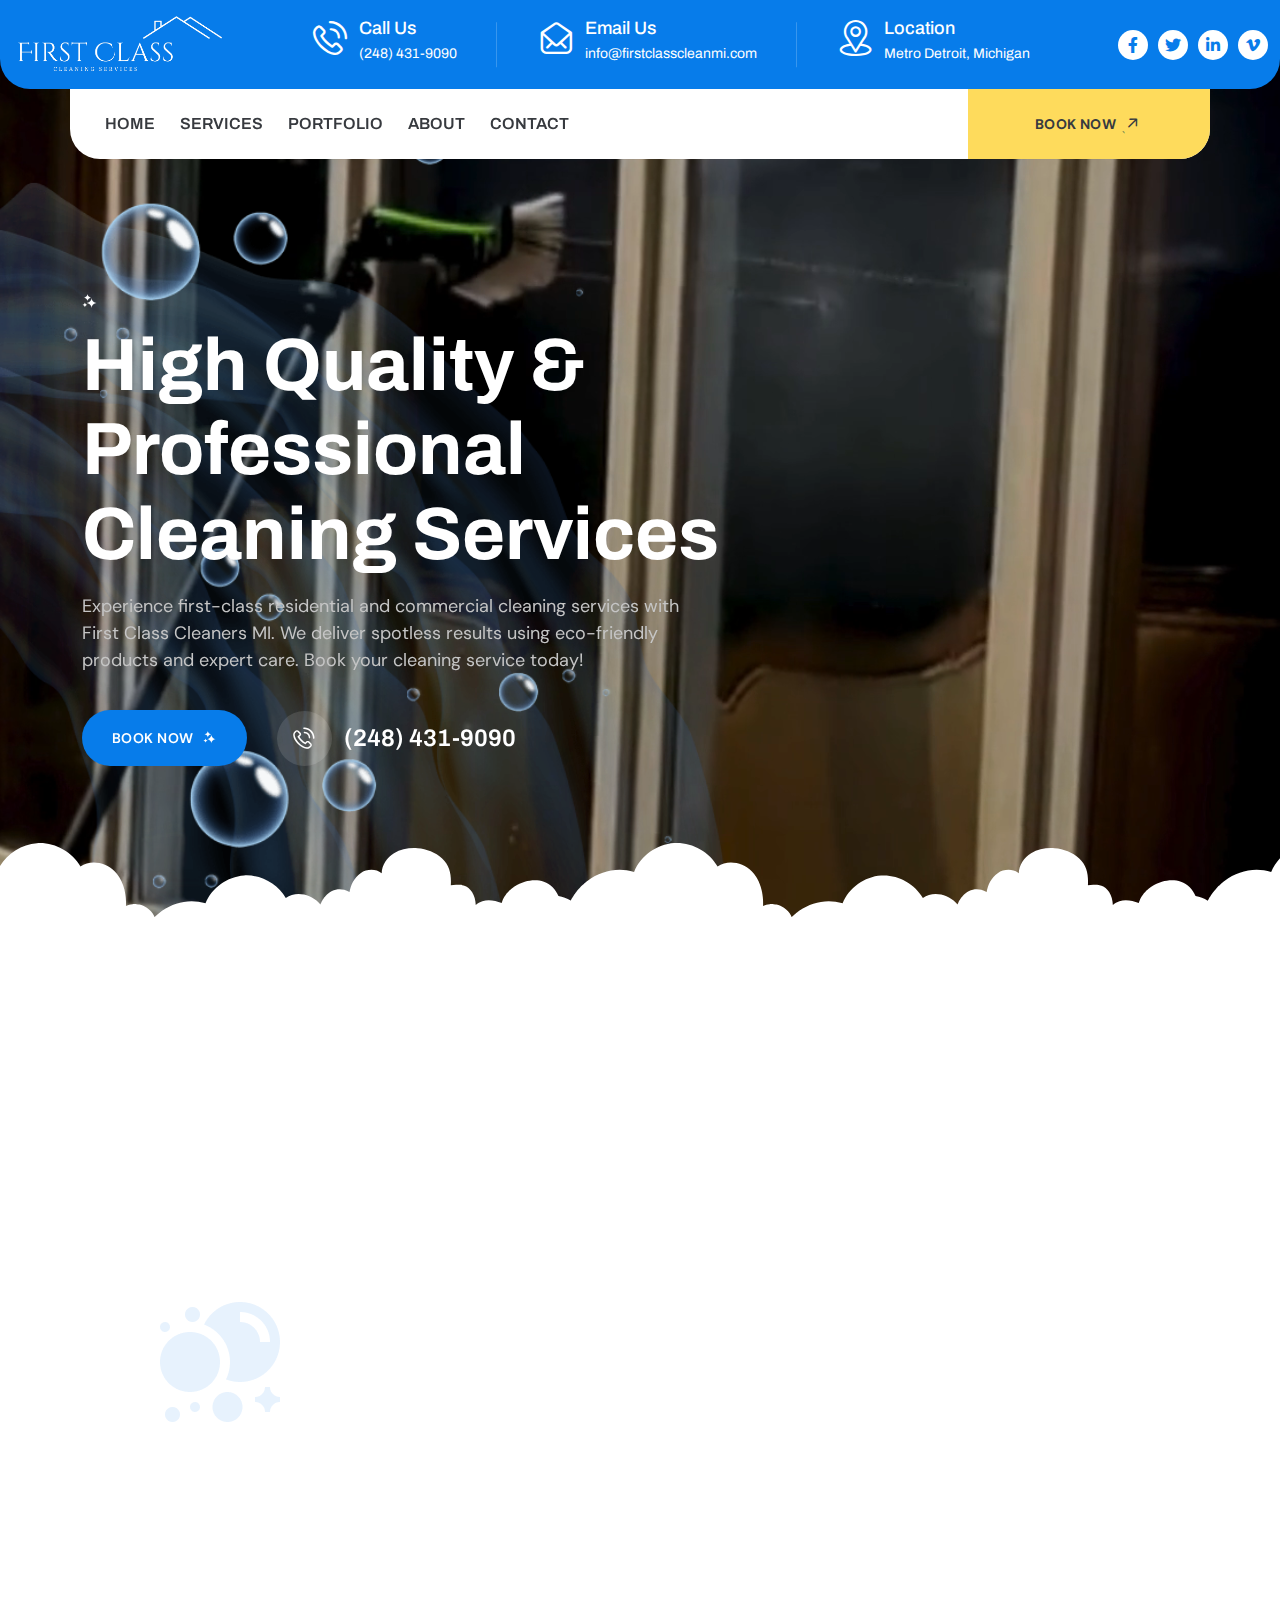
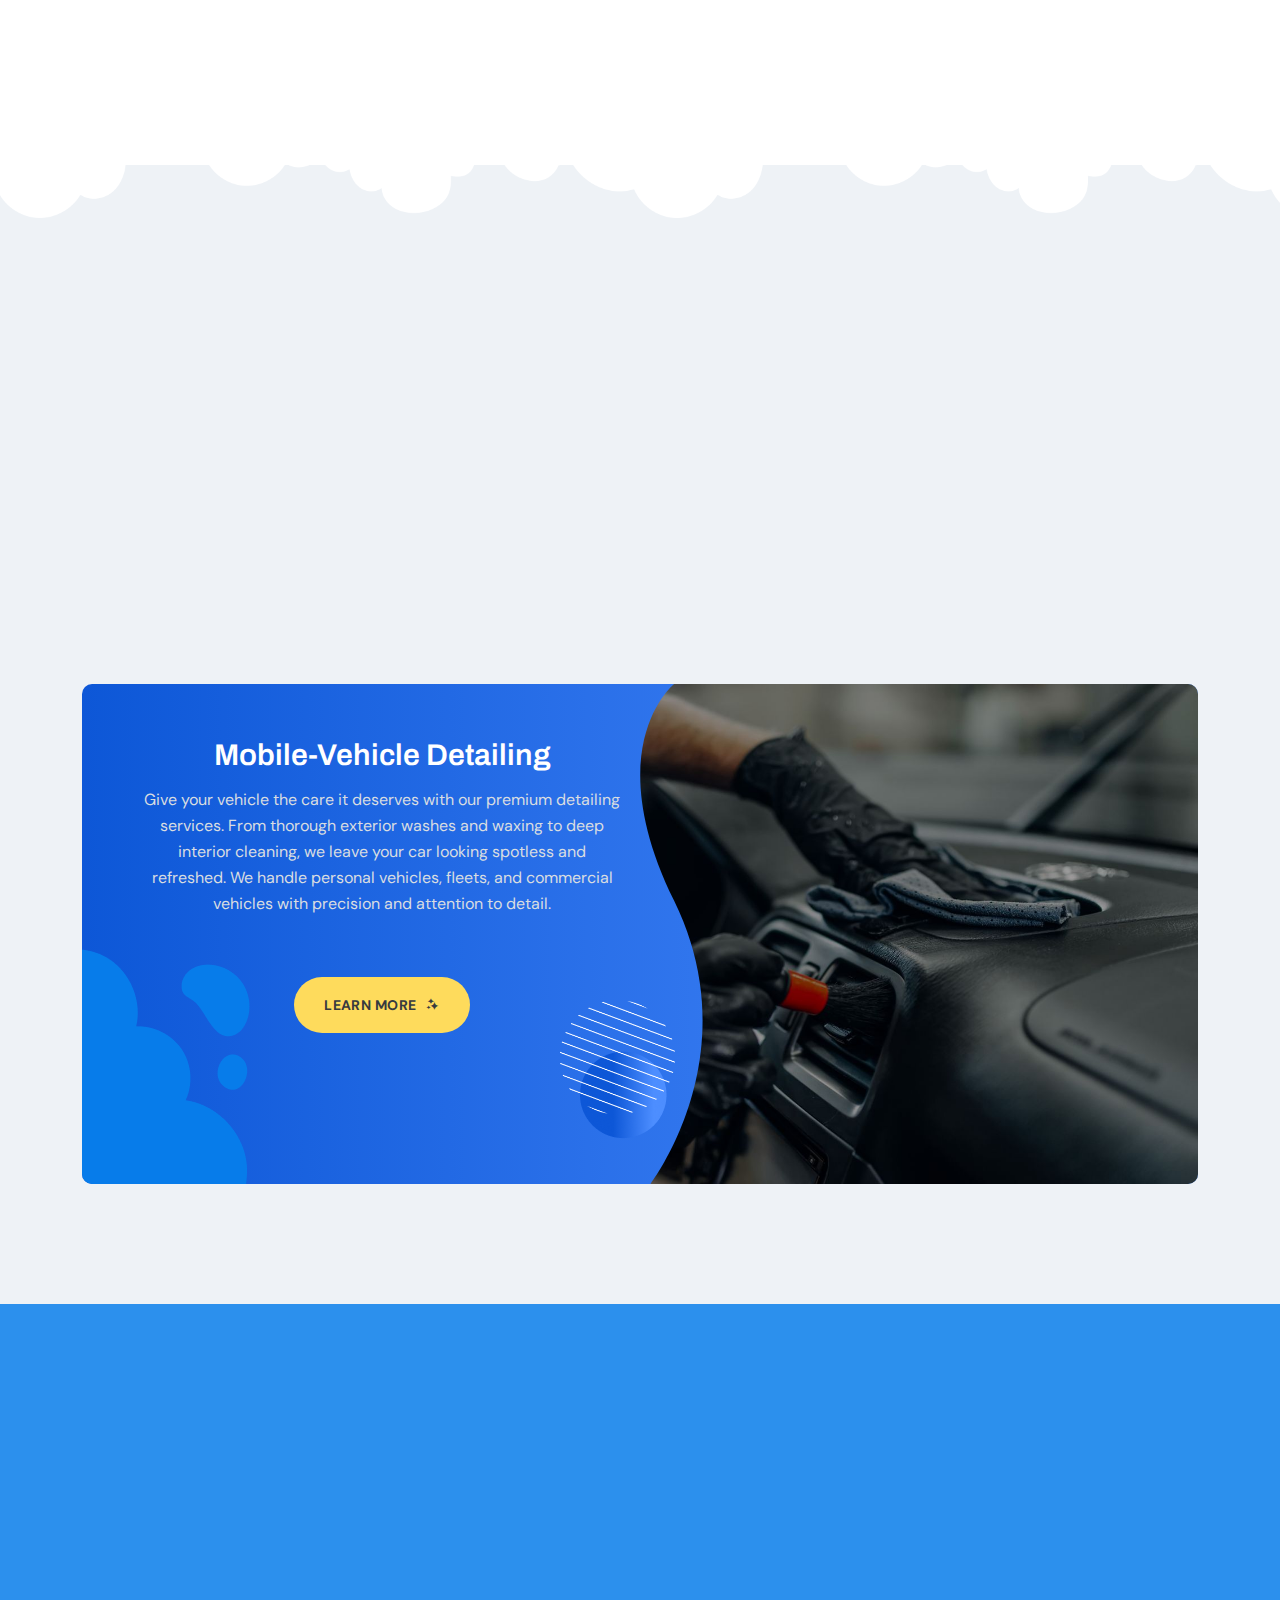
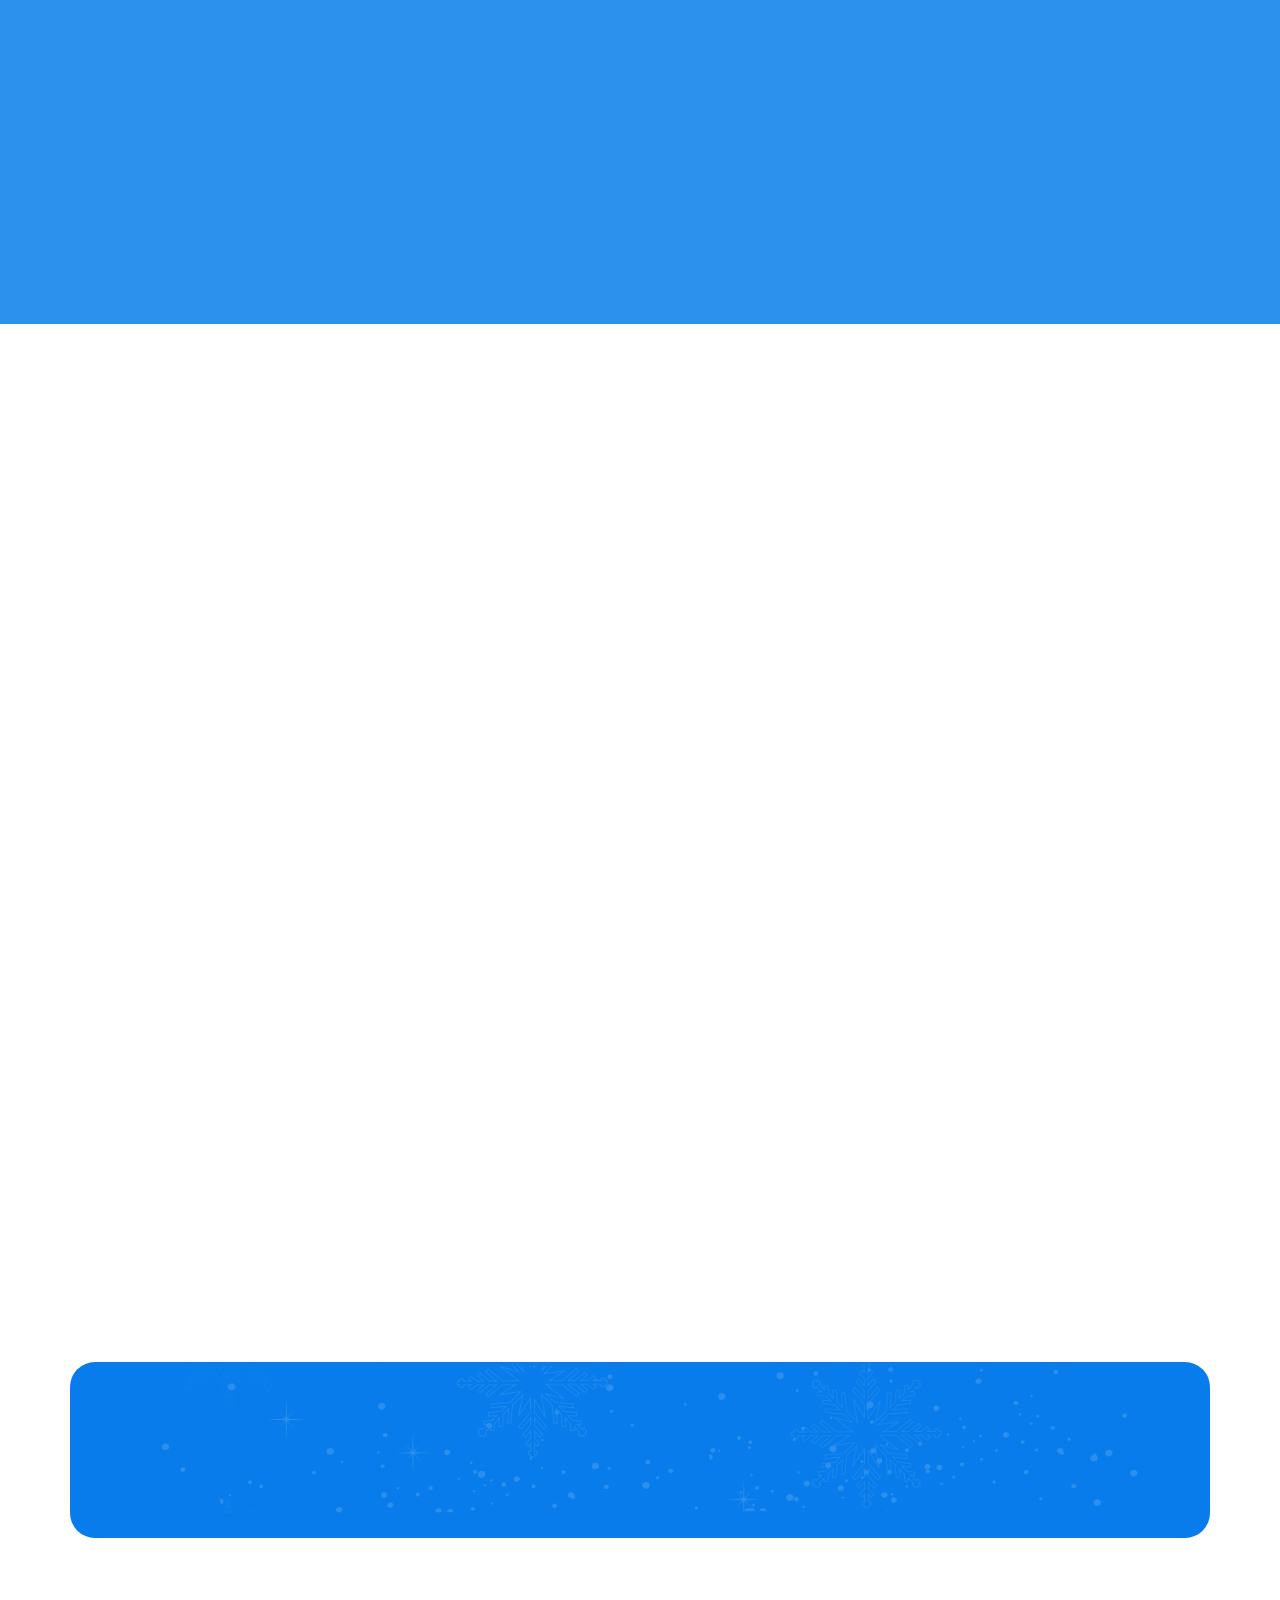
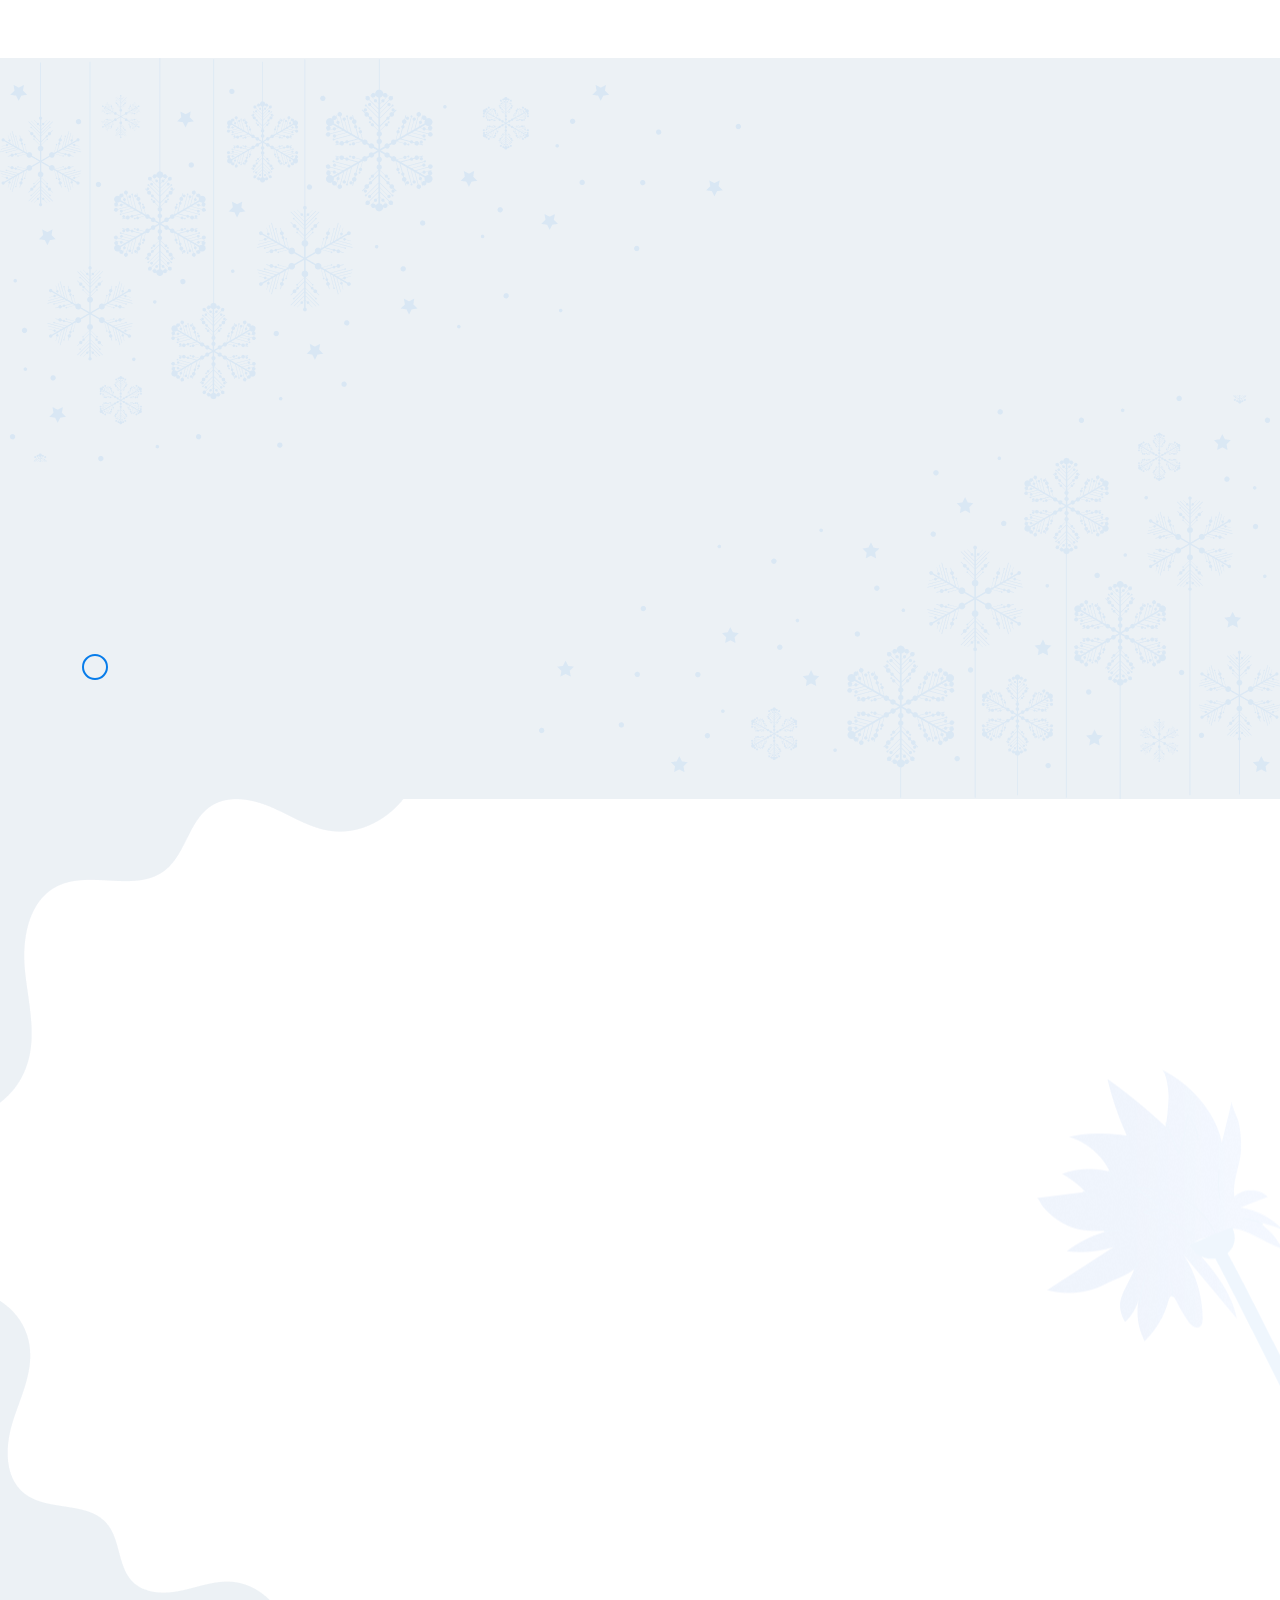
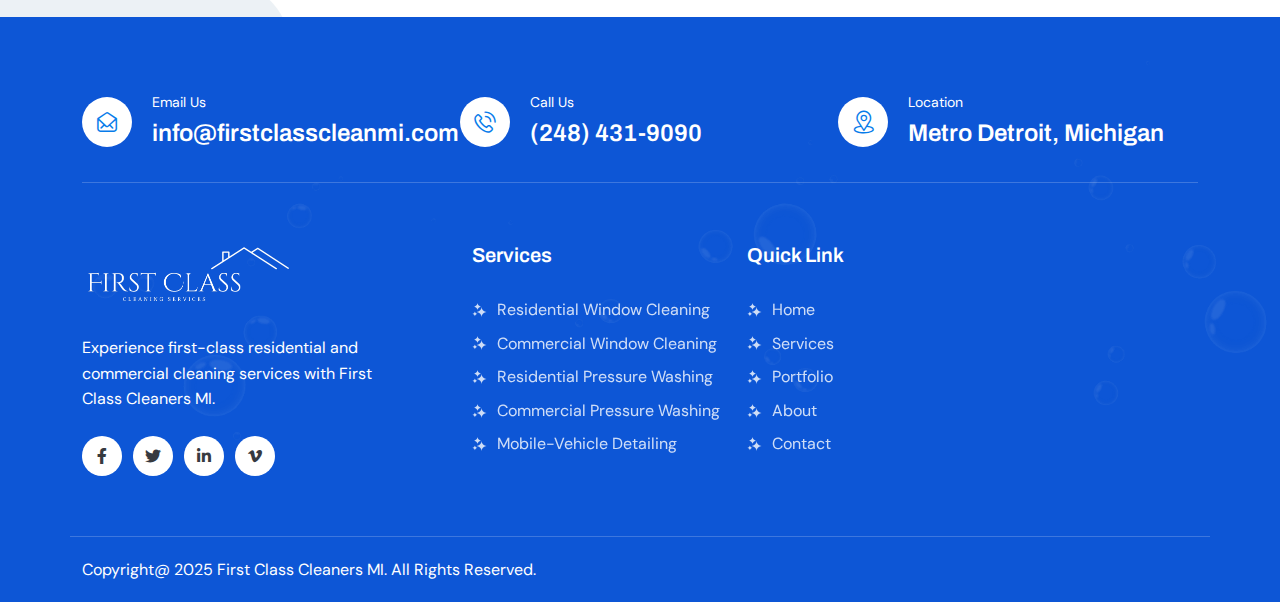
==== commit 442ec772: "Update index.html" ====
--- a/index.html
+++ b/index.html
@@ -946,18 +946,15 @@
                                 </div>
                                 <div class="col-xl-6 col-lg-6 col-md-6">
                                    <div class="form-input wow fadeInRight" data-wow-delay=".6s">
-    <div class="tj-nice-select-box">
-        <input type="text" placeholder="Enter job type" class="job-input" />
-        <div class="tj-select">
-            <select>
-                <option value="2">Choose a job type</option>
-                <option value="2">Window Cleaning</option>
-                <option value="2">Pressure Washing</option>
-                <option value="2">Mobile-Vehicle Detailing</option>
-            </select>
-        </div>
-    </div>
-</div>
+                                    <div class="form-input wow fadeInRight" data-wow-delay=".6s">
+                                        <div class="tj-nice-select-box">
+                                            <div class="tj-select">
+                                                <select>
+                                                    <option value="2">Choose a job type</option>
+                                                    <option value="2">Window Cleaning</option>
+                                                    <option value="2">Pressure Washing</option>
+                                                    <option value="2">Mobile-Vehicle Detailing</option>
+                                                </select>
                                             </div>
                                         </div>
                                     </div>
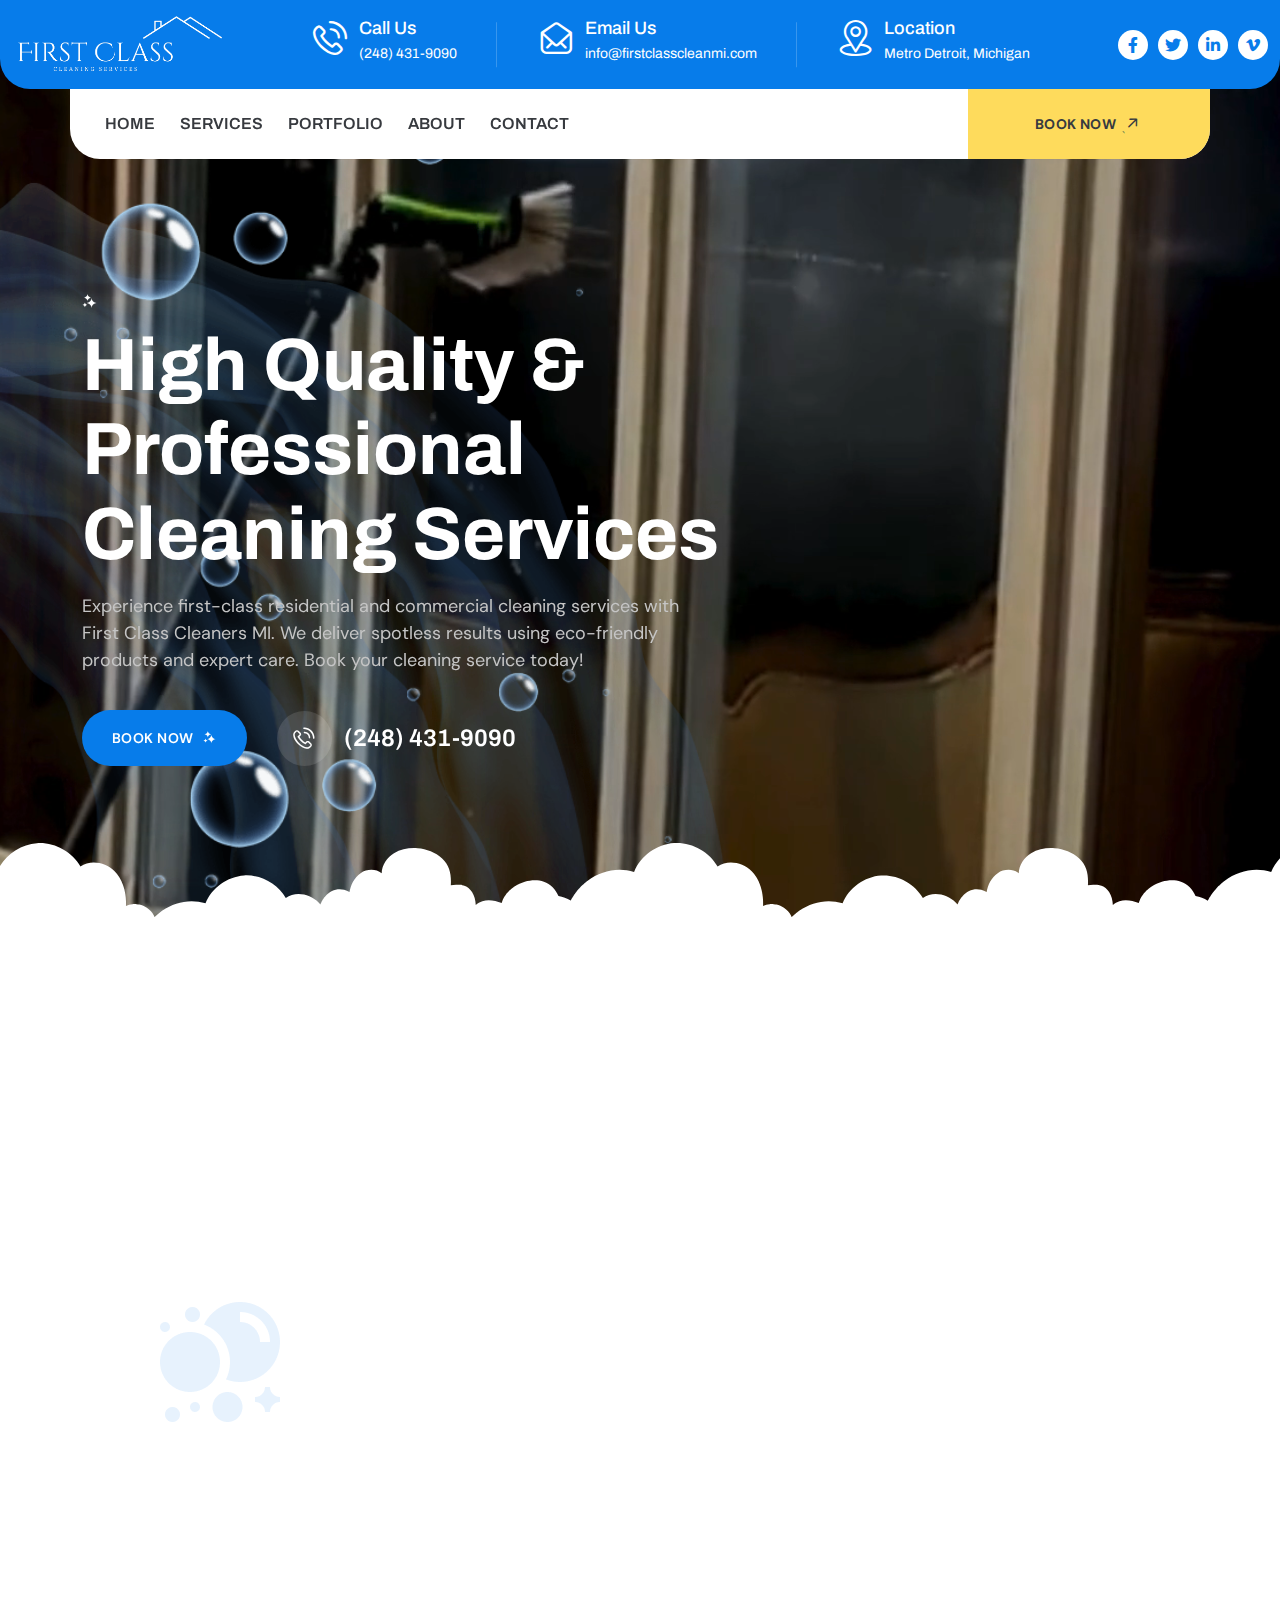
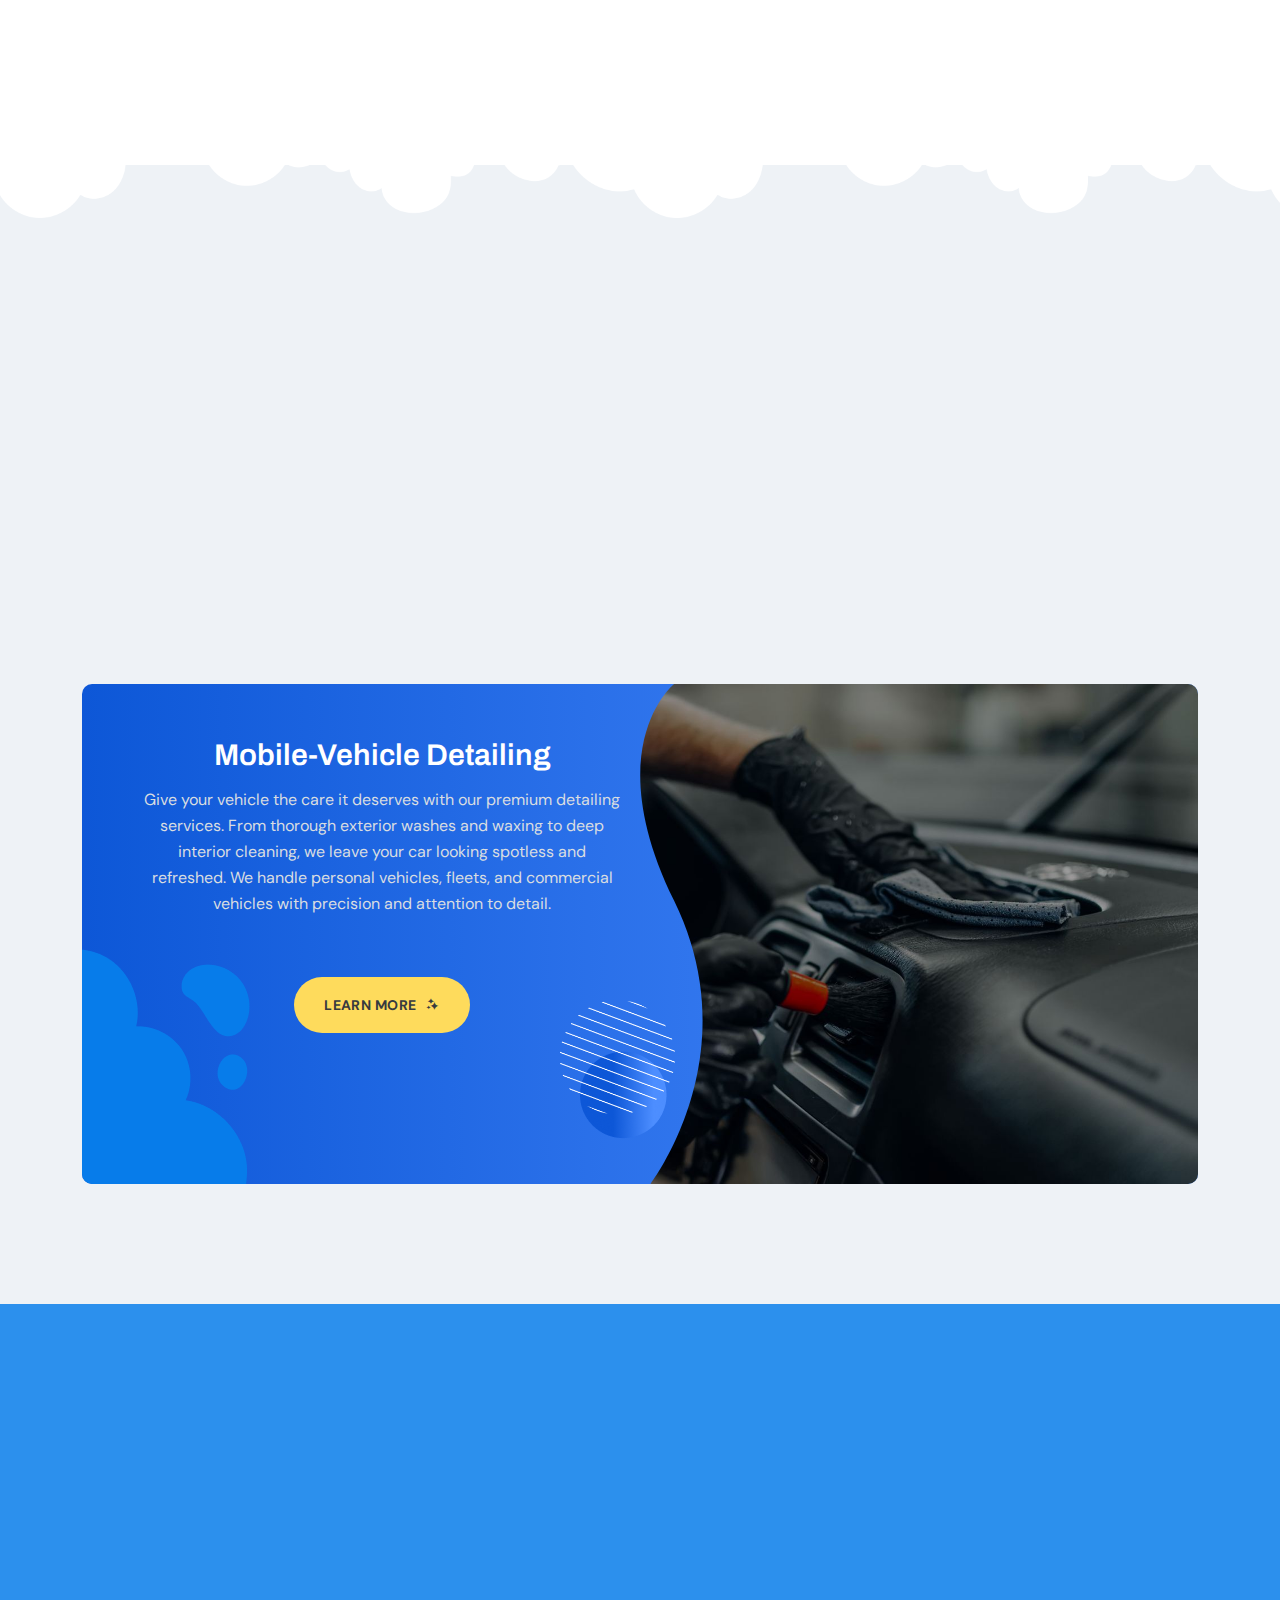
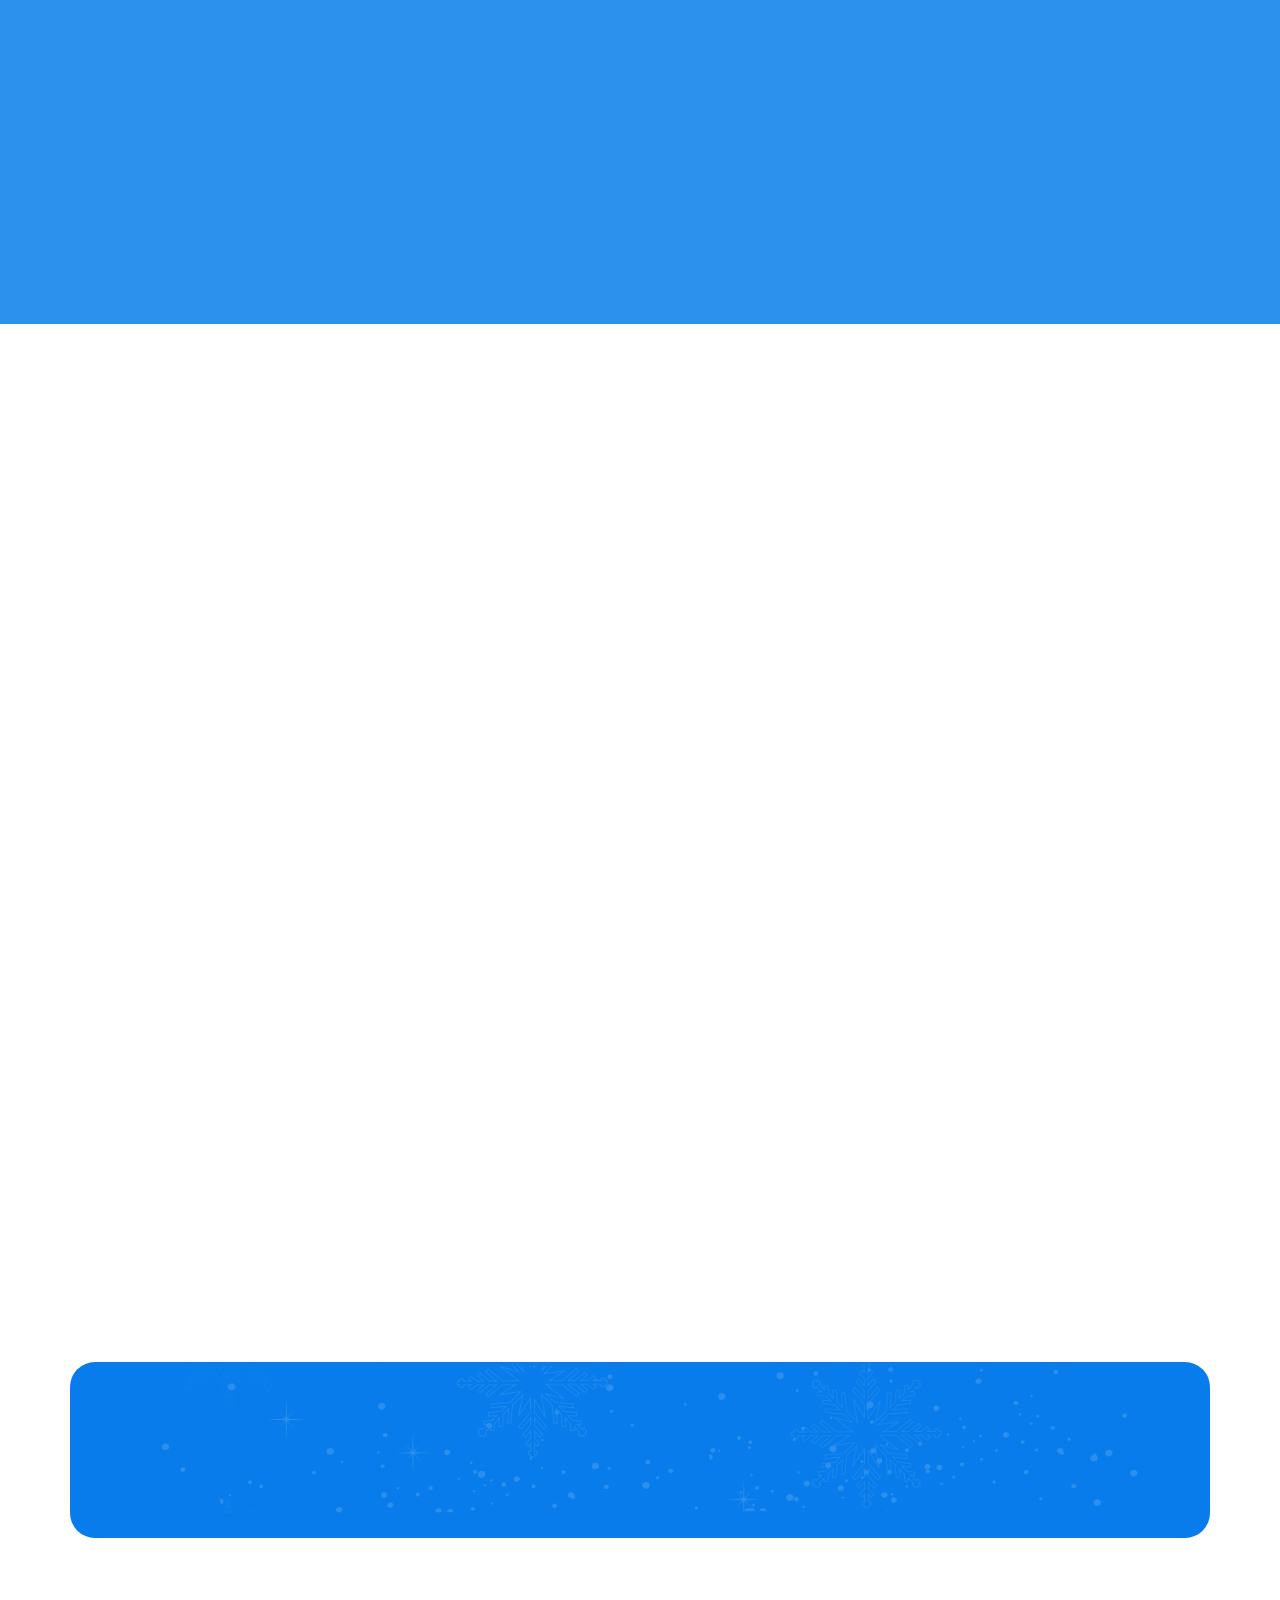
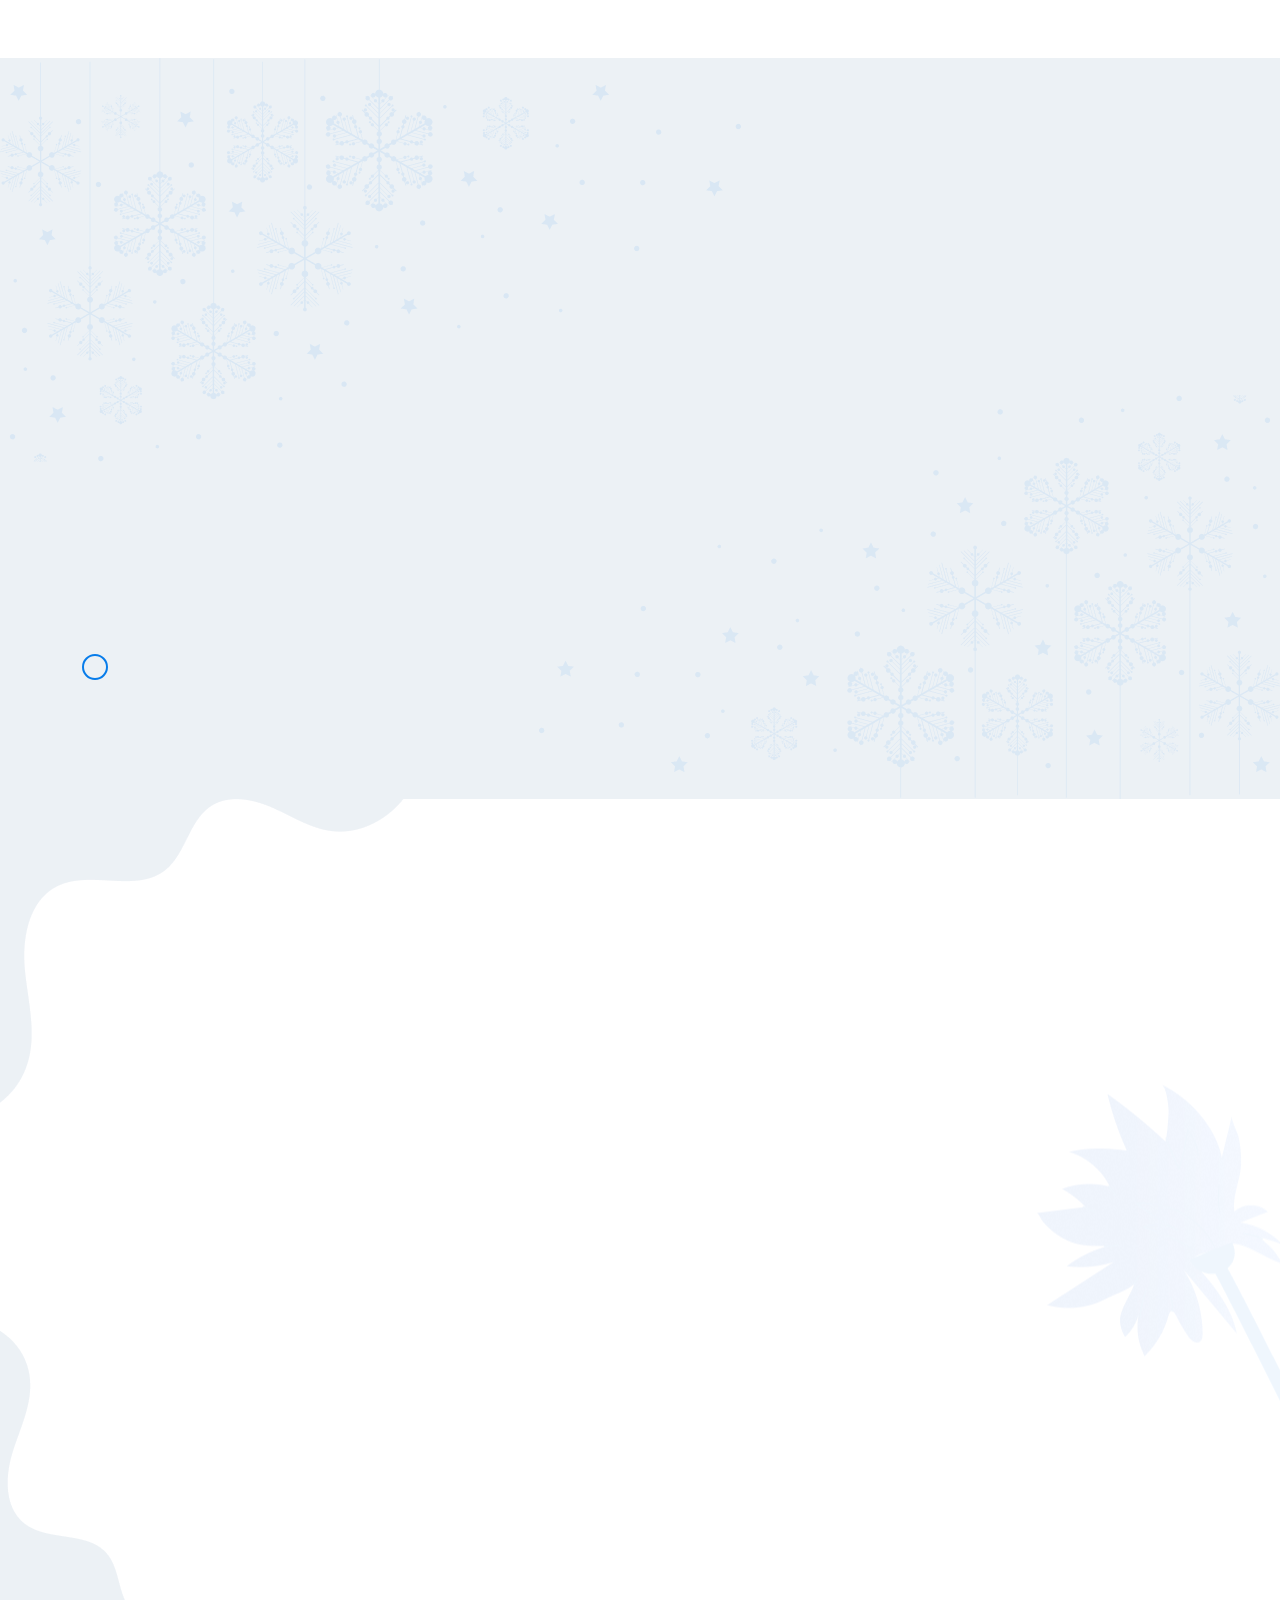
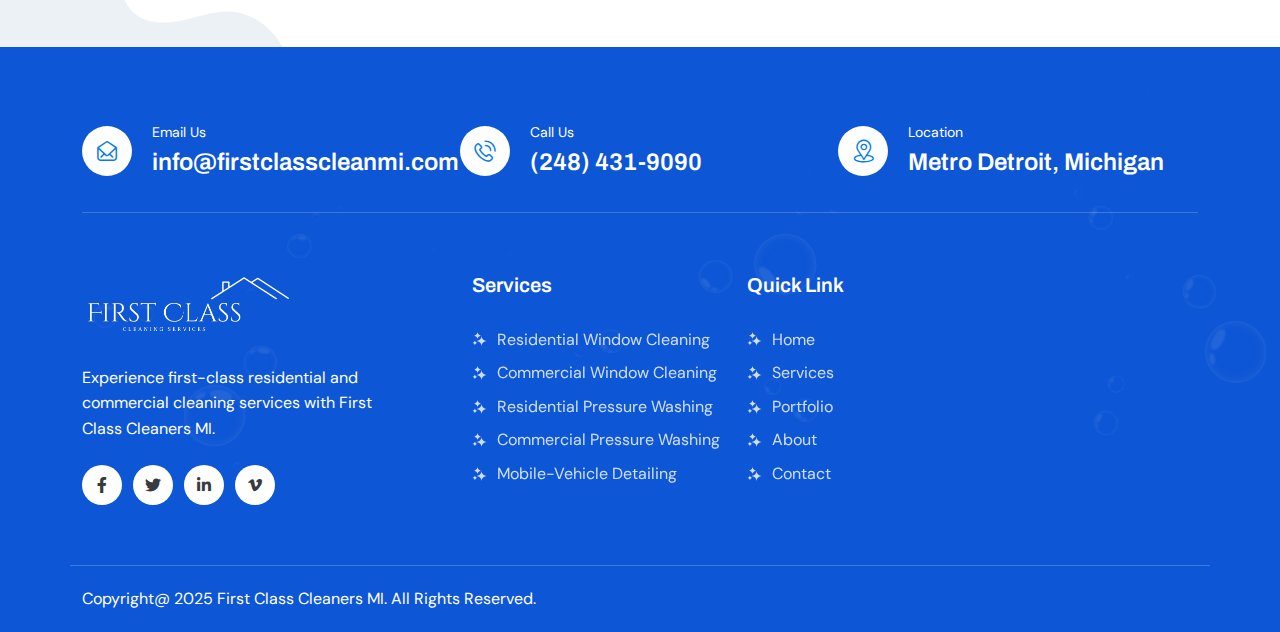
==== commit 7e575048: "Update index.html" ====
--- a/index.html
+++ b/index.html
@@ -944,16 +944,15 @@
                                         <input type="text" id="phone" name="phone" placeholder="Phone" required="y">
                                     </div>
                                 </div>
-                                <div class="col-xl-6 col-lg-6 col-md-6">
-                                   <div class="form-input wow fadeInRight" data-wow-delay=".6s">
+                                    <div class="col-xl-6 col-lg-6 col-md-6">
                                     <div class="form-input wow fadeInRight" data-wow-delay=".6s">
                                         <div class="tj-nice-select-box">
                                             <div class="tj-select">
-                                                <select>
-                                                    <option value="2">Choose a job type</option>
-                                                    <option value="2">Window Cleaning</option>
-                                                    <option value="2">Pressure Washing</option>
-                                                    <option value="2">Mobile-Vehicle Detailing</option>
+                                                <select name="job-type" id="job-type" required>
+                                                    <option value="" disabled selected>Please Choose A Job Type</option>
+                                                    <option value="home-renovation">Window-Cleaning</option>
+                                                    <option value="constructions">Pressure Washing</option>
+                                                    <option value="architecture-design">Mobile Vehicle Detailing</option>
                                                 </select>
                                             </div>
                                         </div>
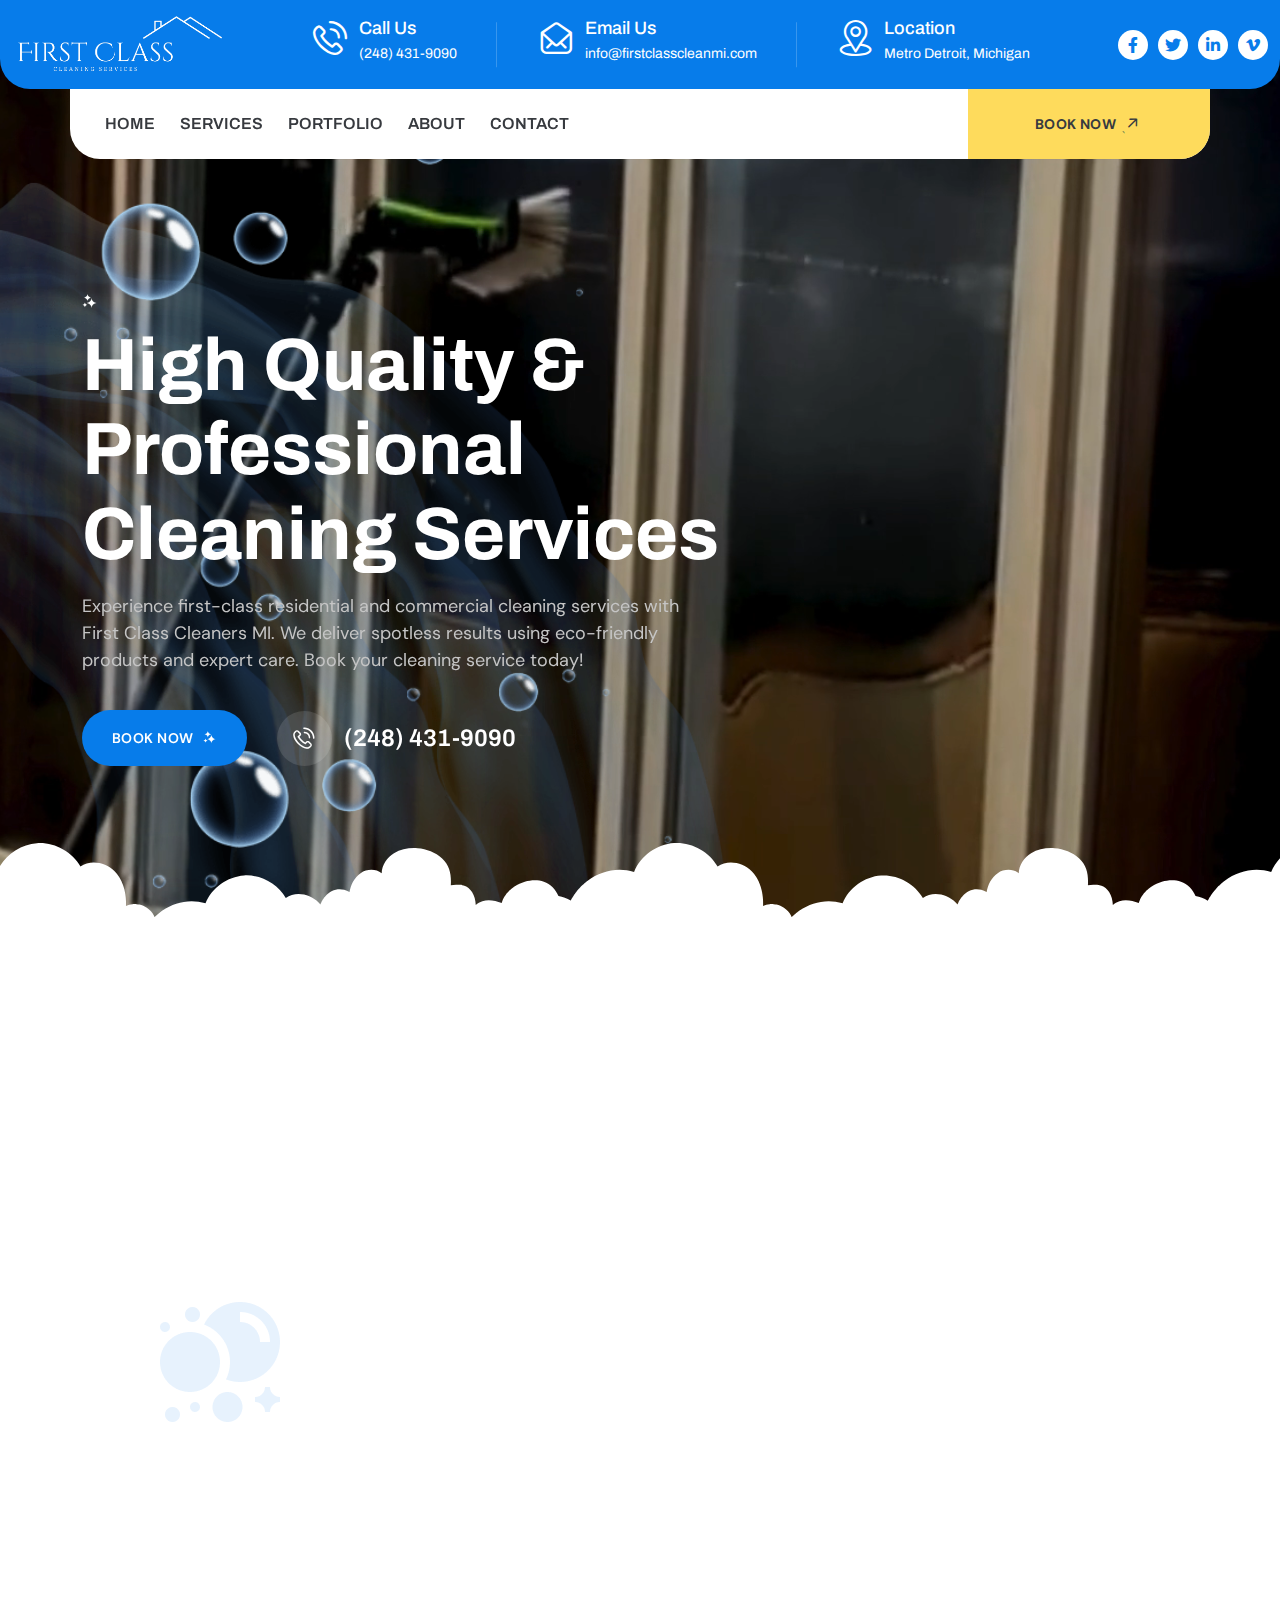
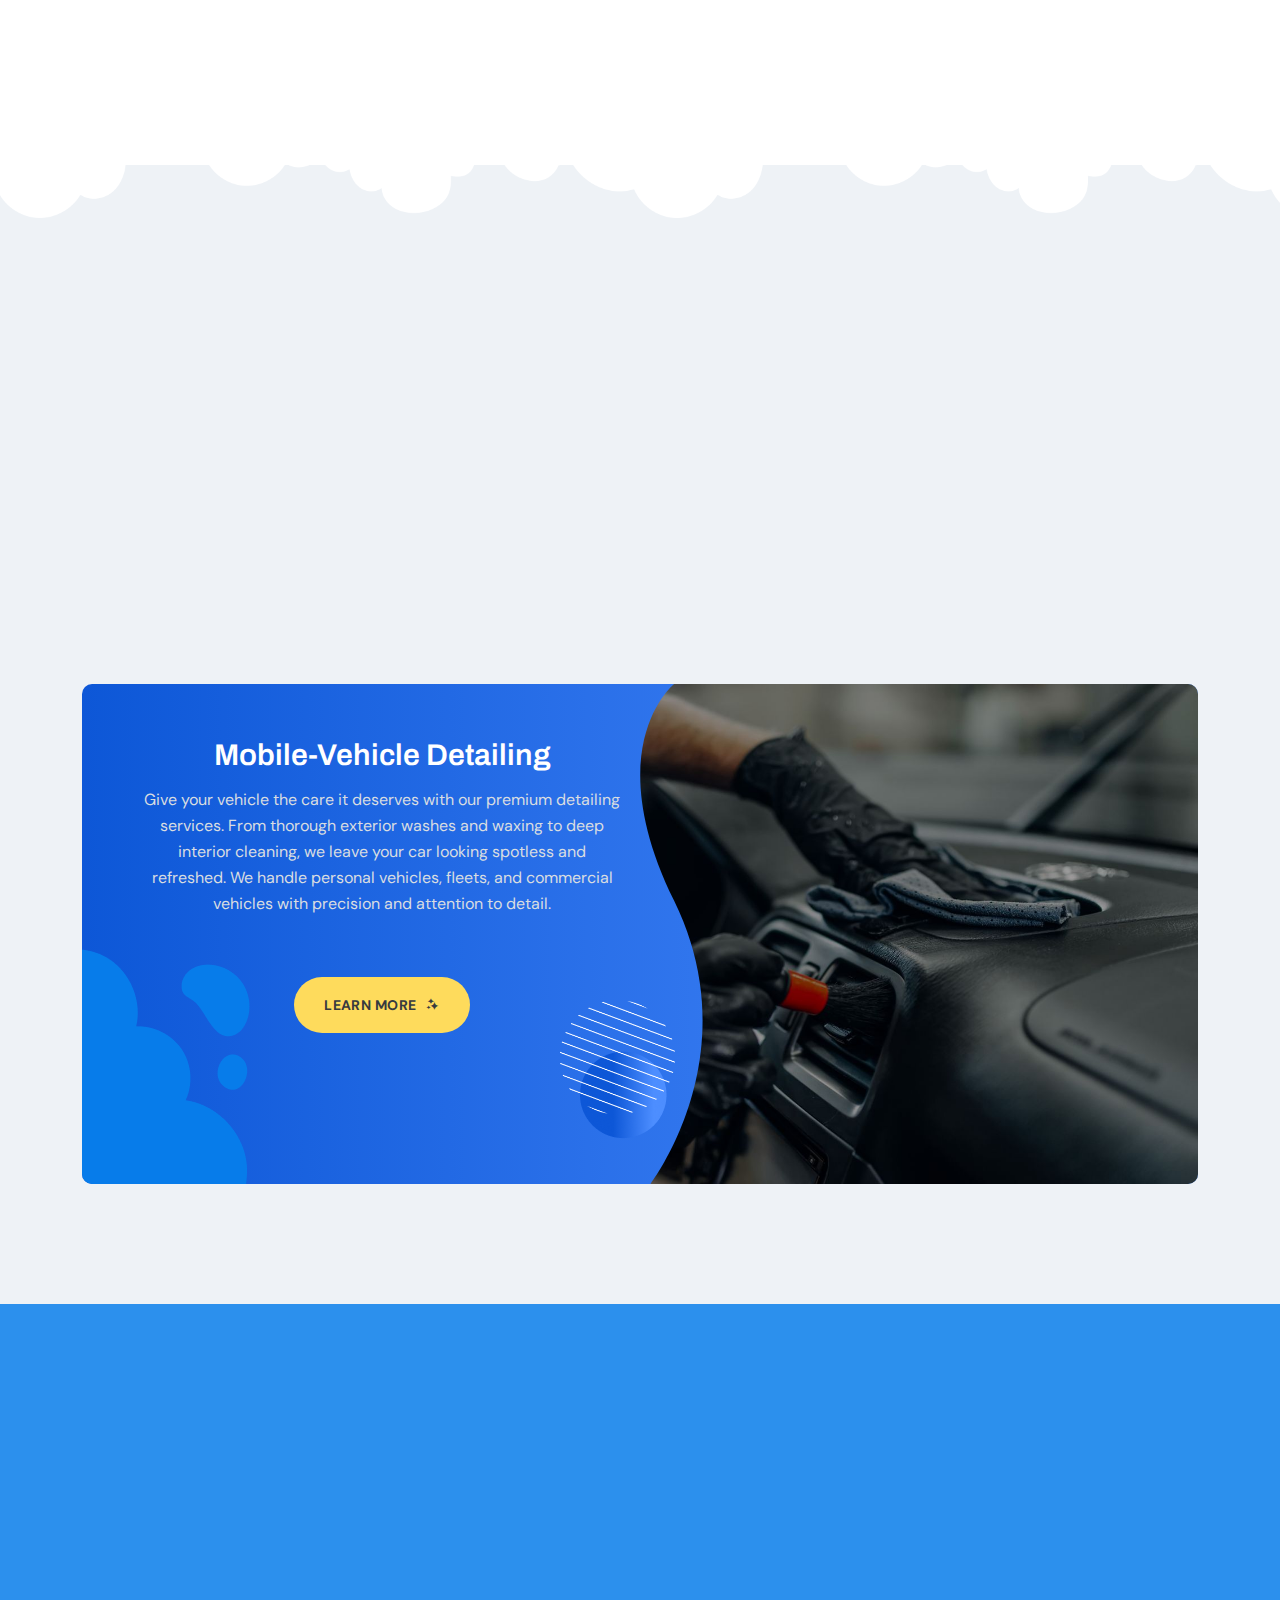
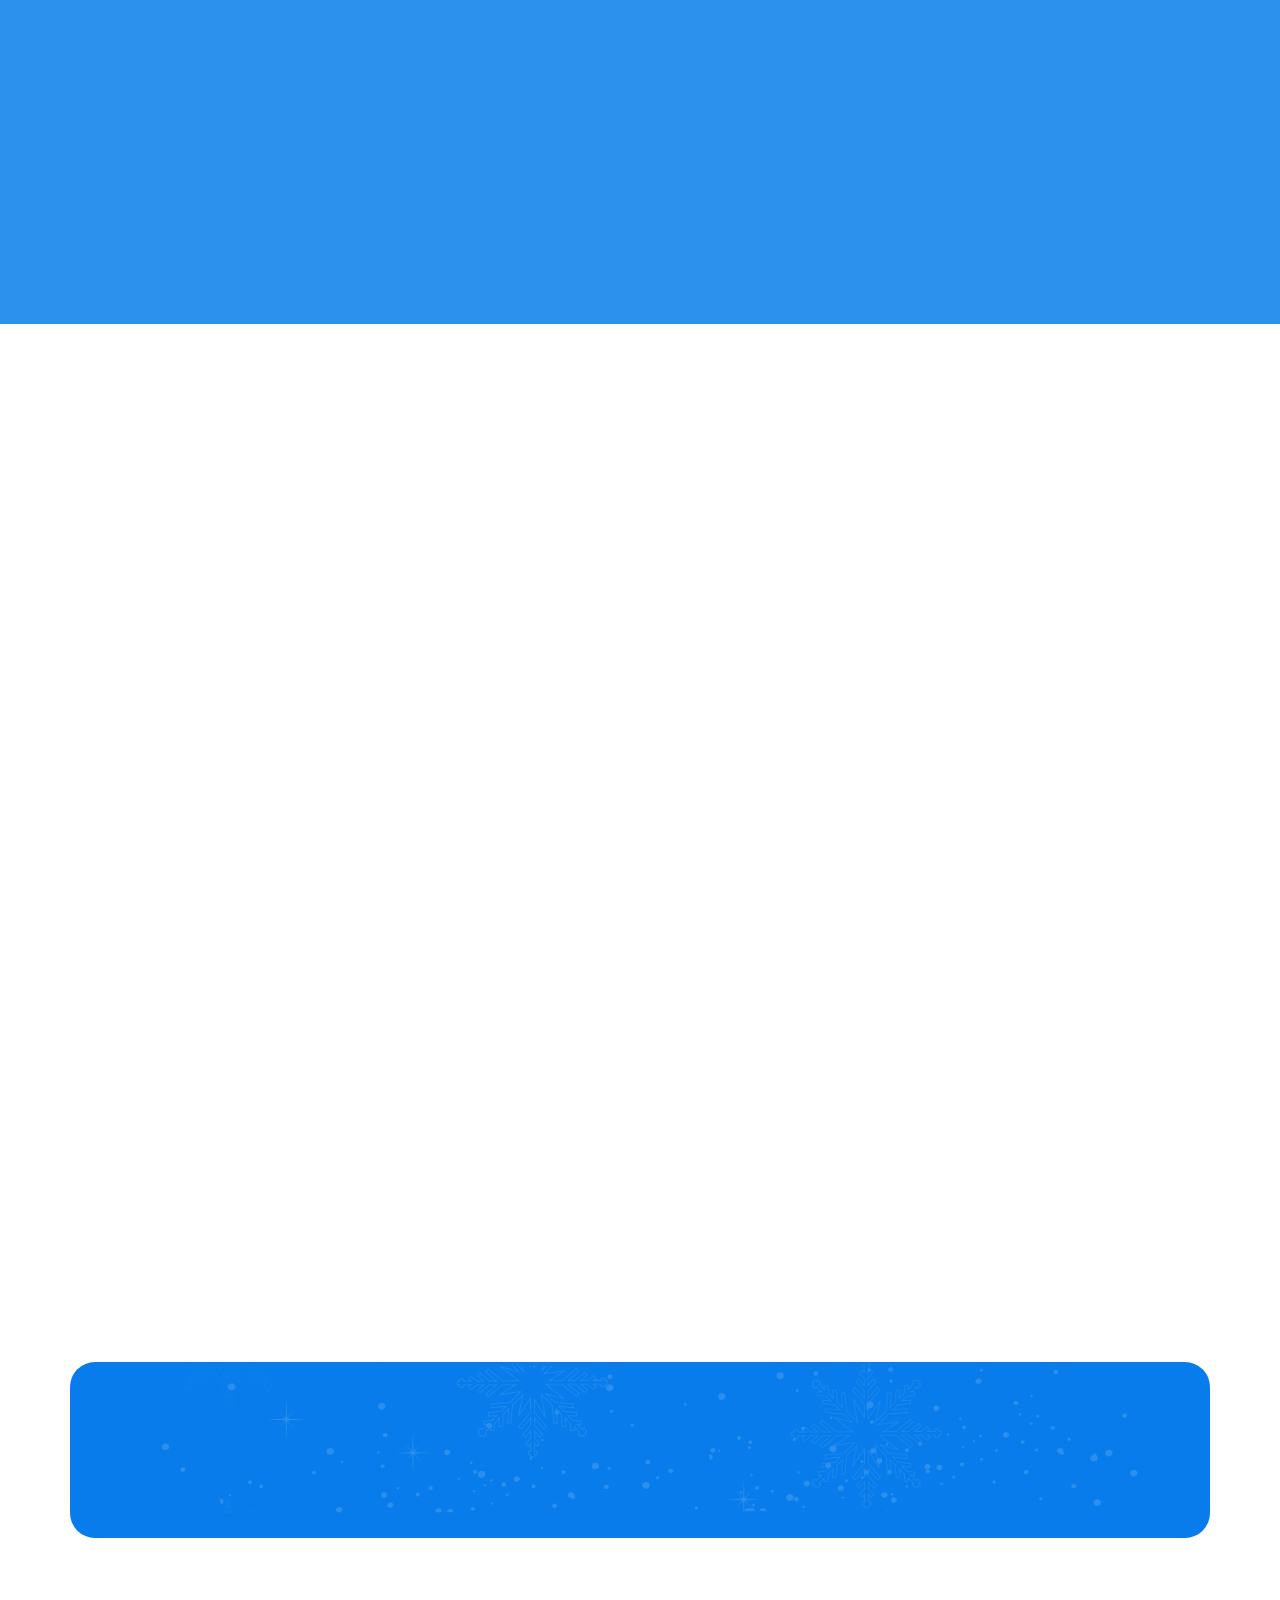
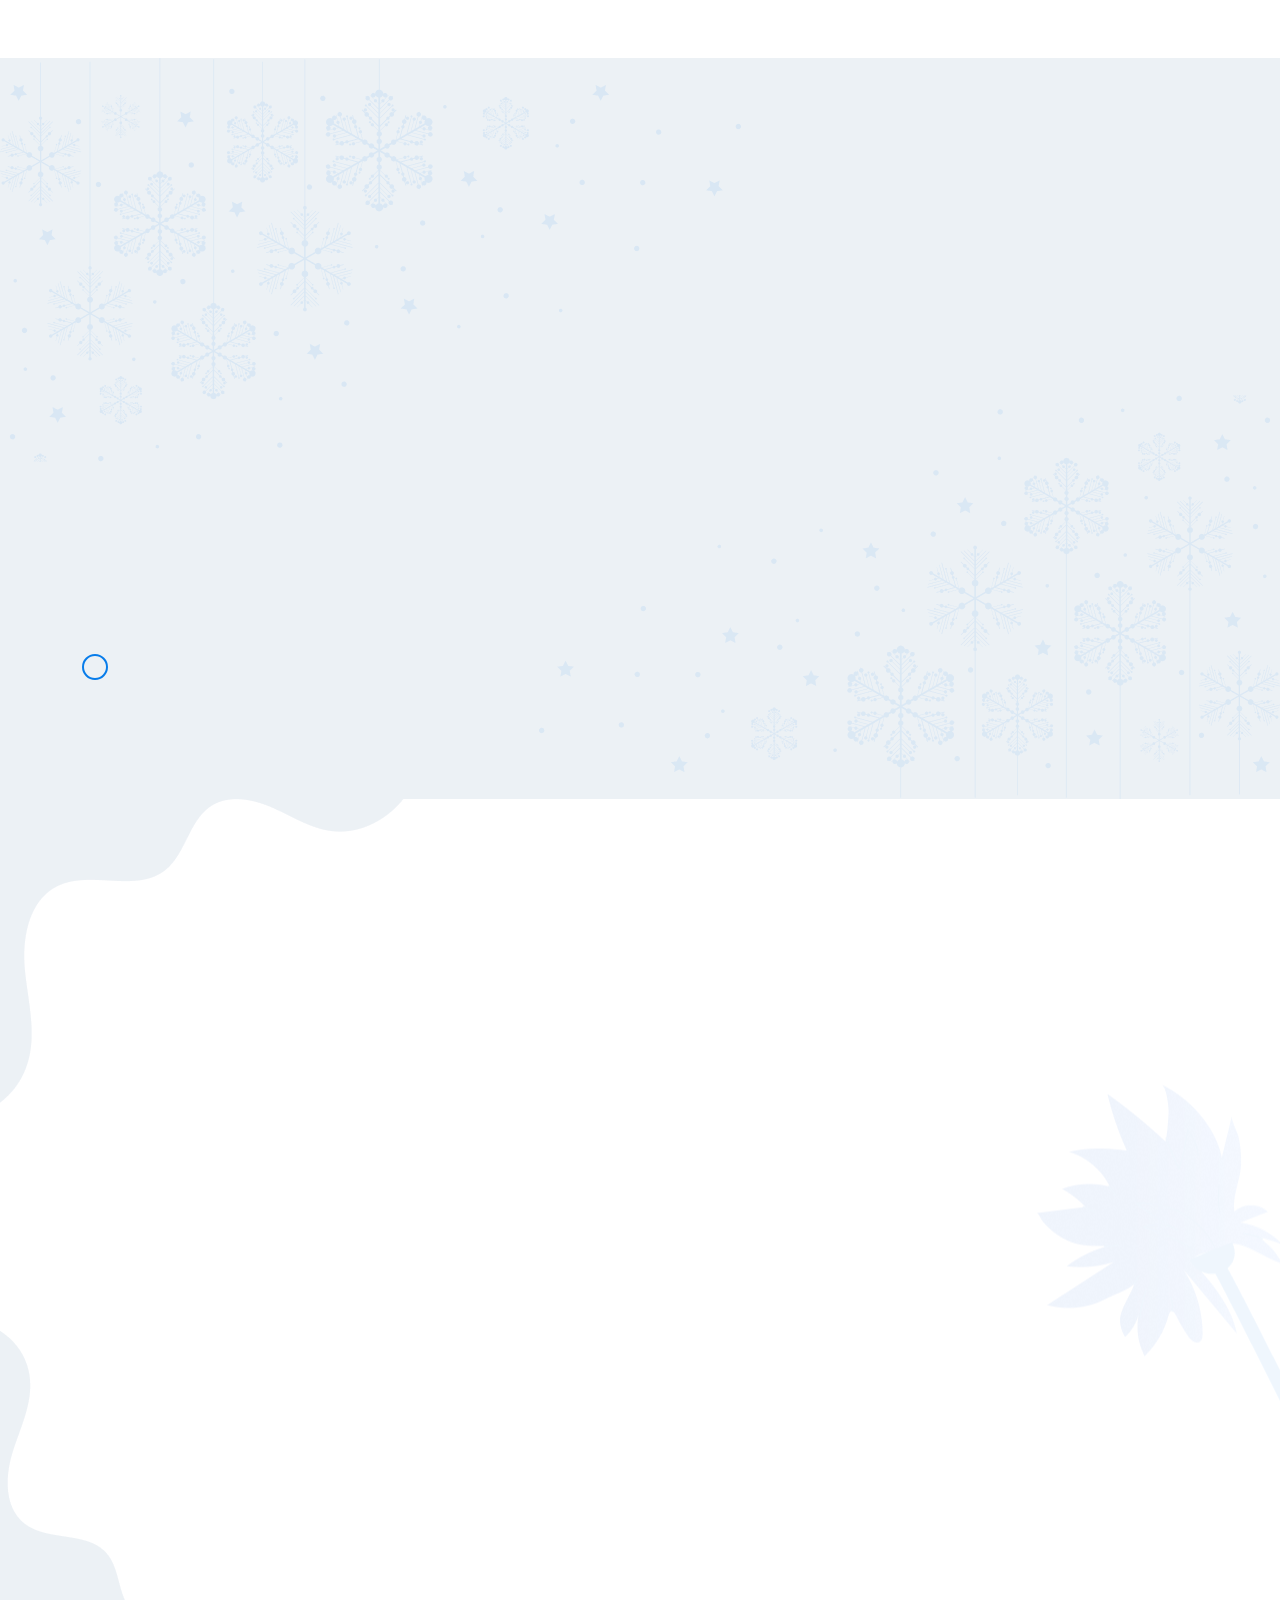
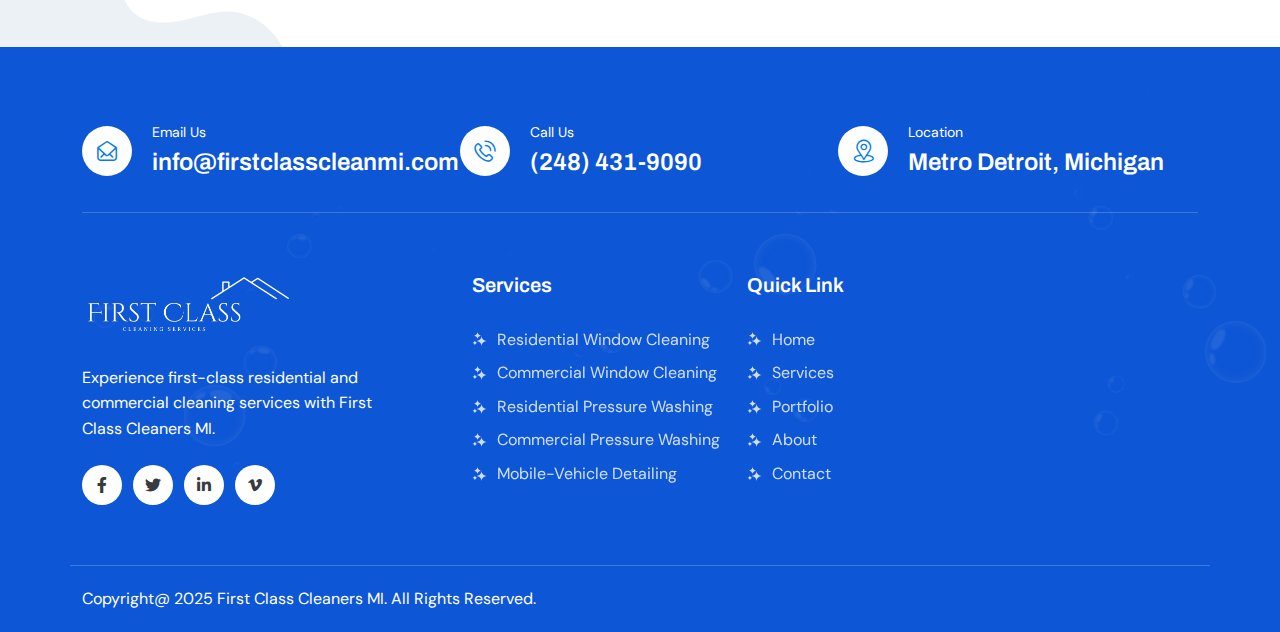
==== commit 4b800324: "Update index.html" ====
--- a/index.html
+++ b/index.html
@@ -950,9 +950,9 @@
                                             <div class="tj-select">
                                                 <select name="job-type" id="job-type" required>
                                                     <option value="" disabled selected>Please Choose A Job Type</option>
-                                                    <option value="home-renovation">Window-Cleaning</option>
-                                                    <option value="constructions">Pressure Washing</option>
-                                                    <option value="architecture-design">Mobile Vehicle Detailing</option>
+                                                    <option value="window-cleaning">Window-Cleaning</option>
+                                                    <option value="pressure-washing">Pressure Washing</option>
+                                                    <option value="mobile-vehicle-detailing">Mobile Vehicle Detailing</option>
                                                 </select>
                                             </div>
                                         </div>
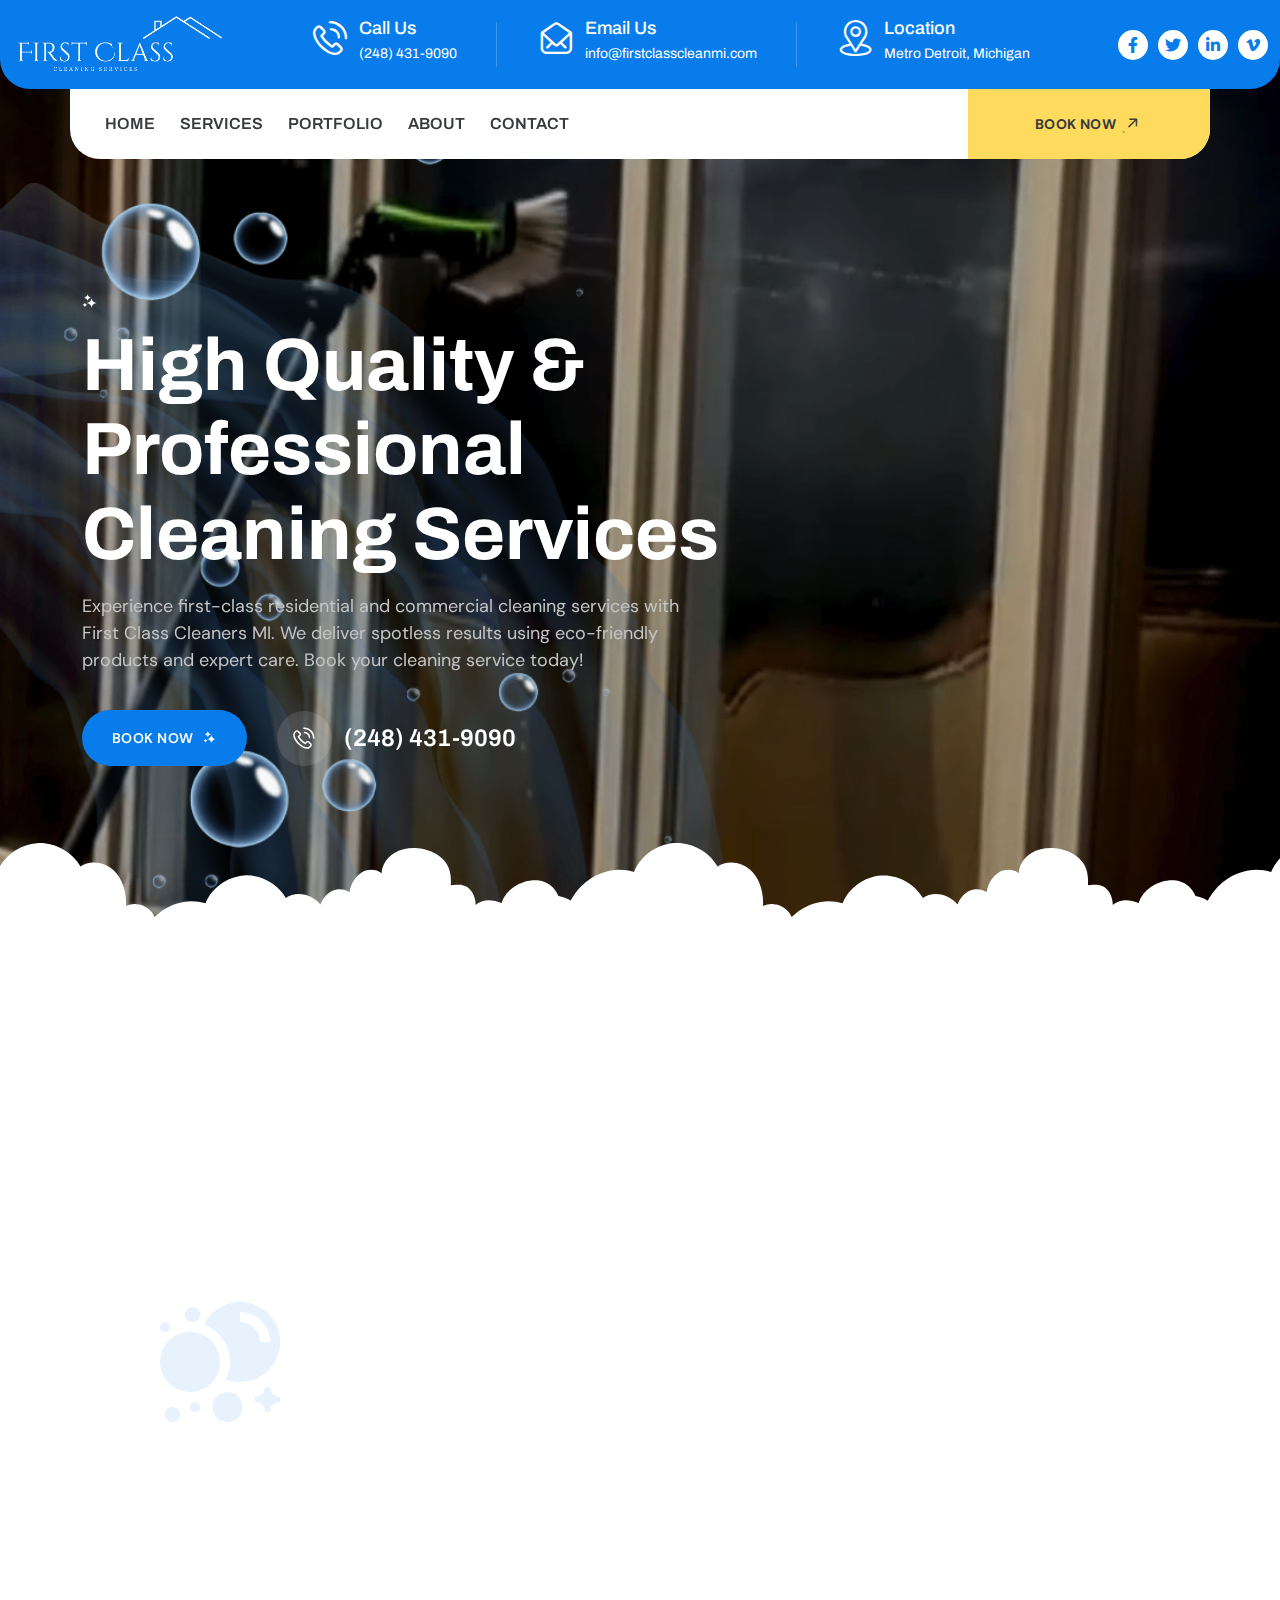
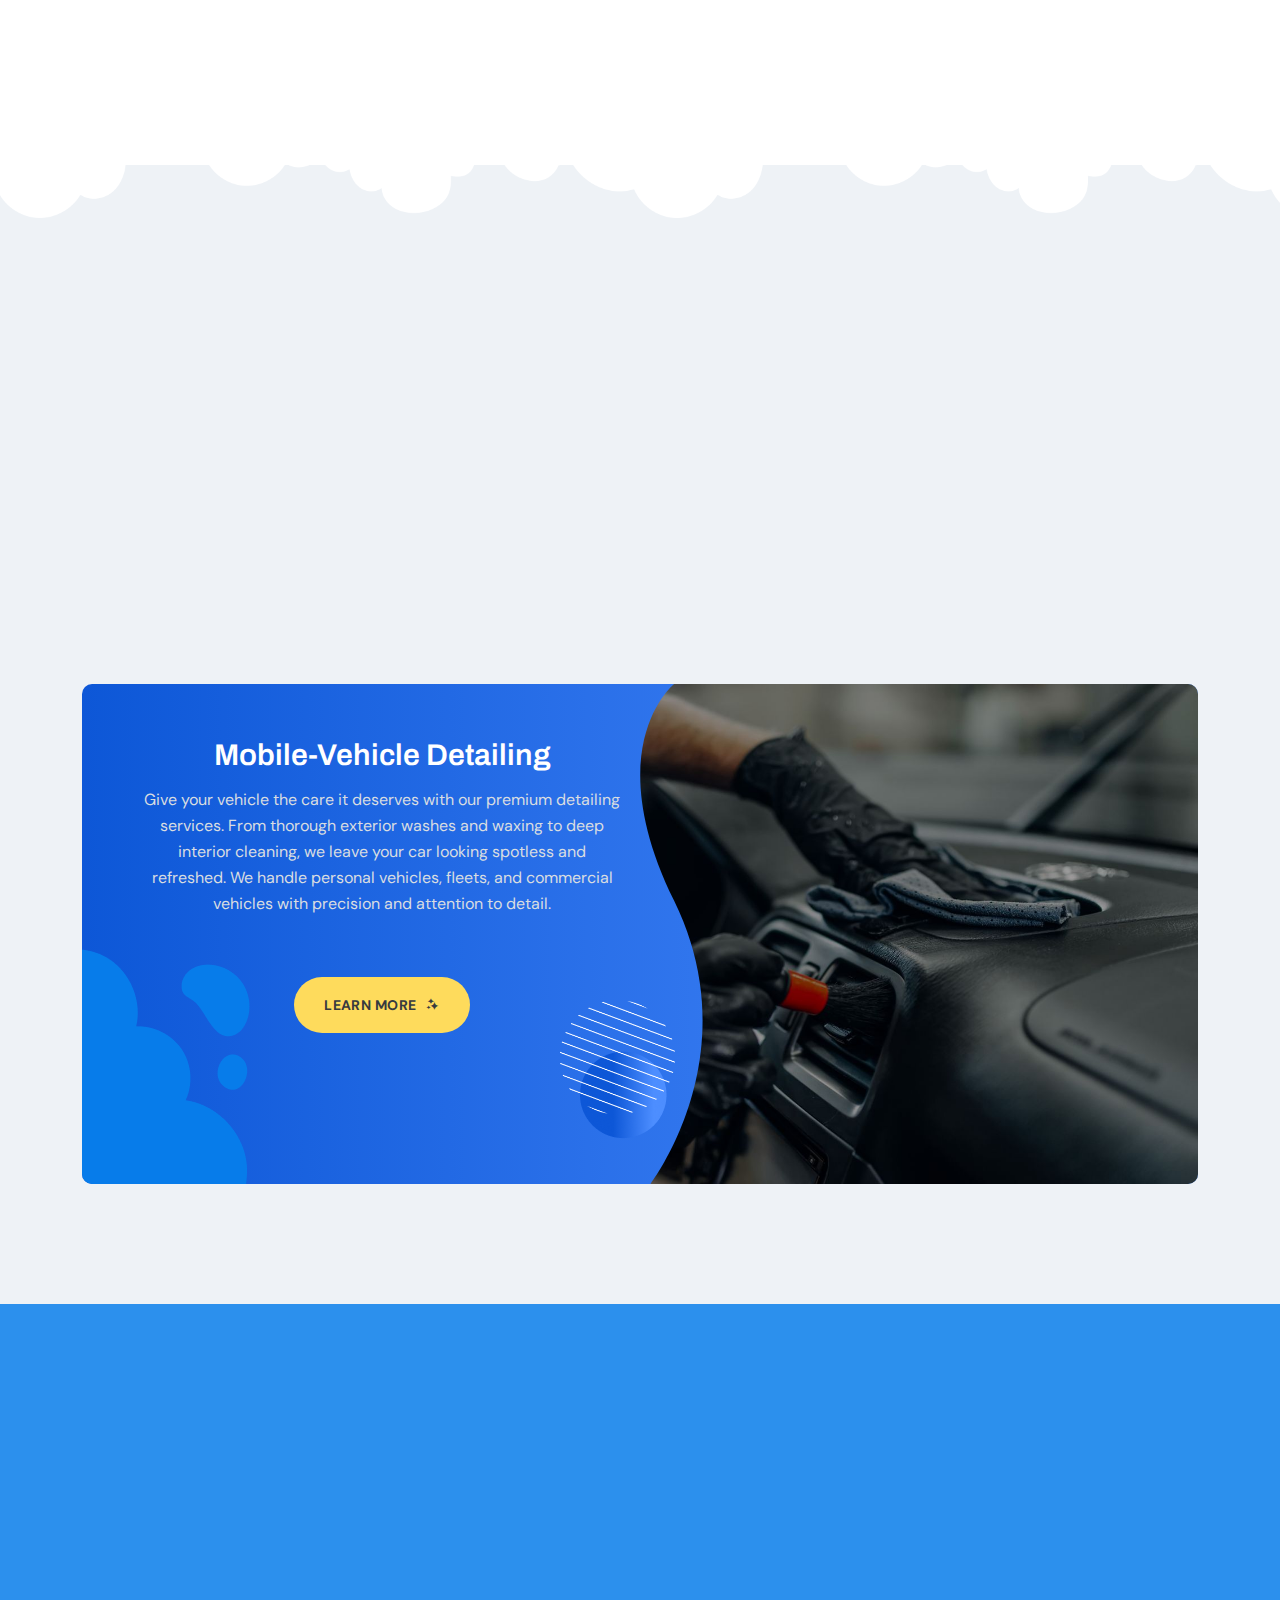
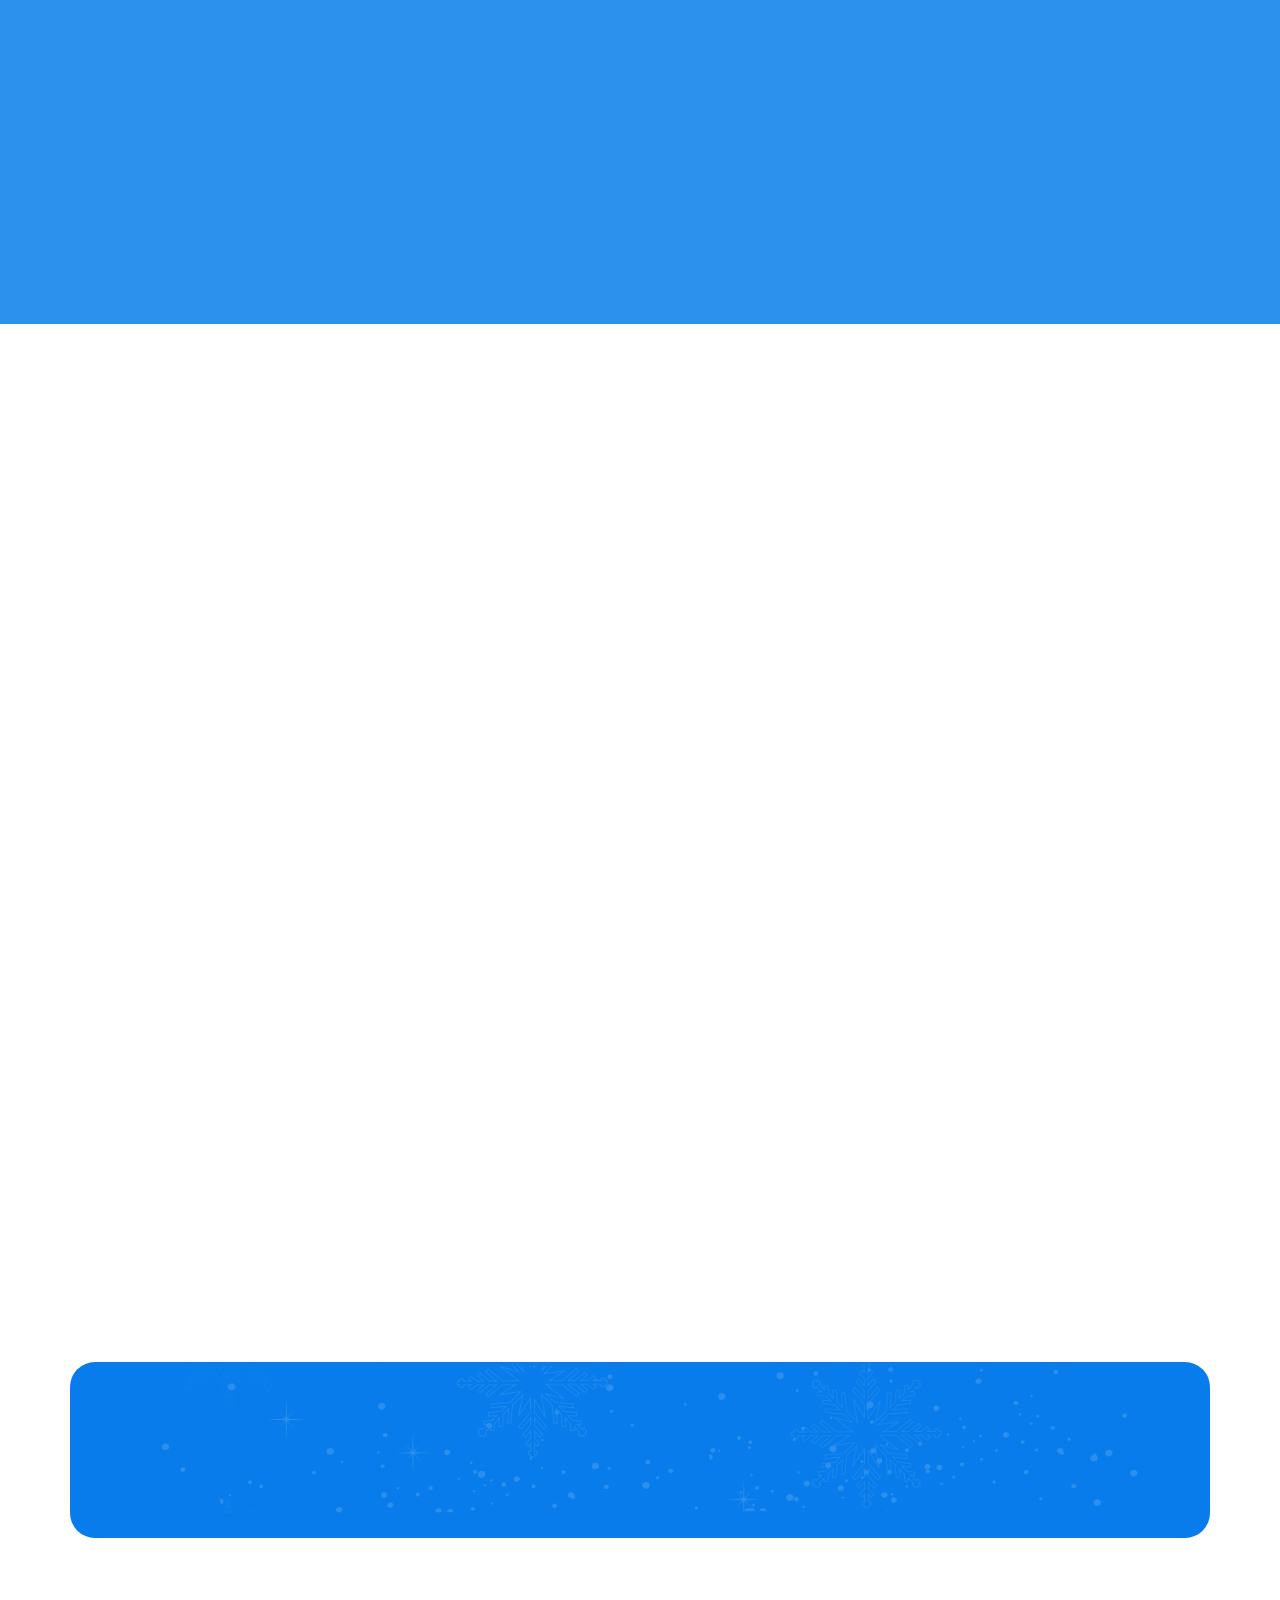
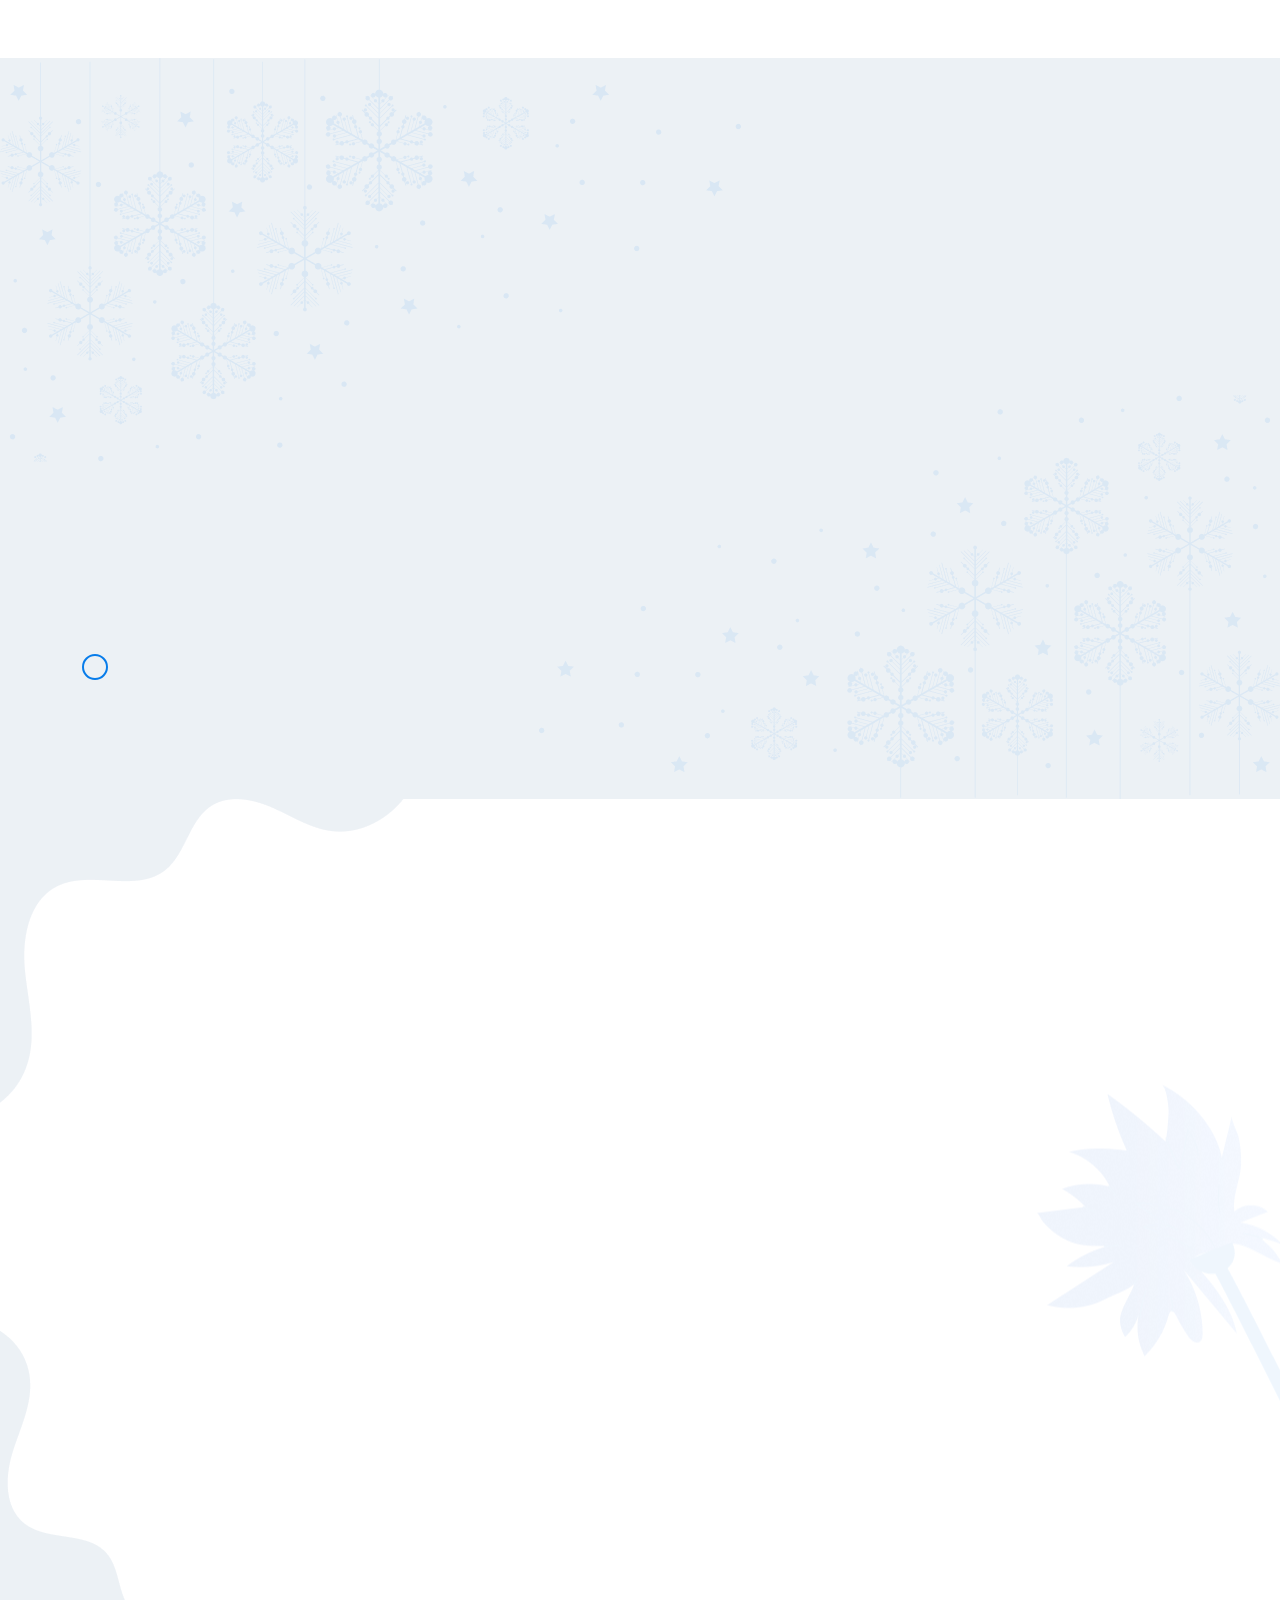
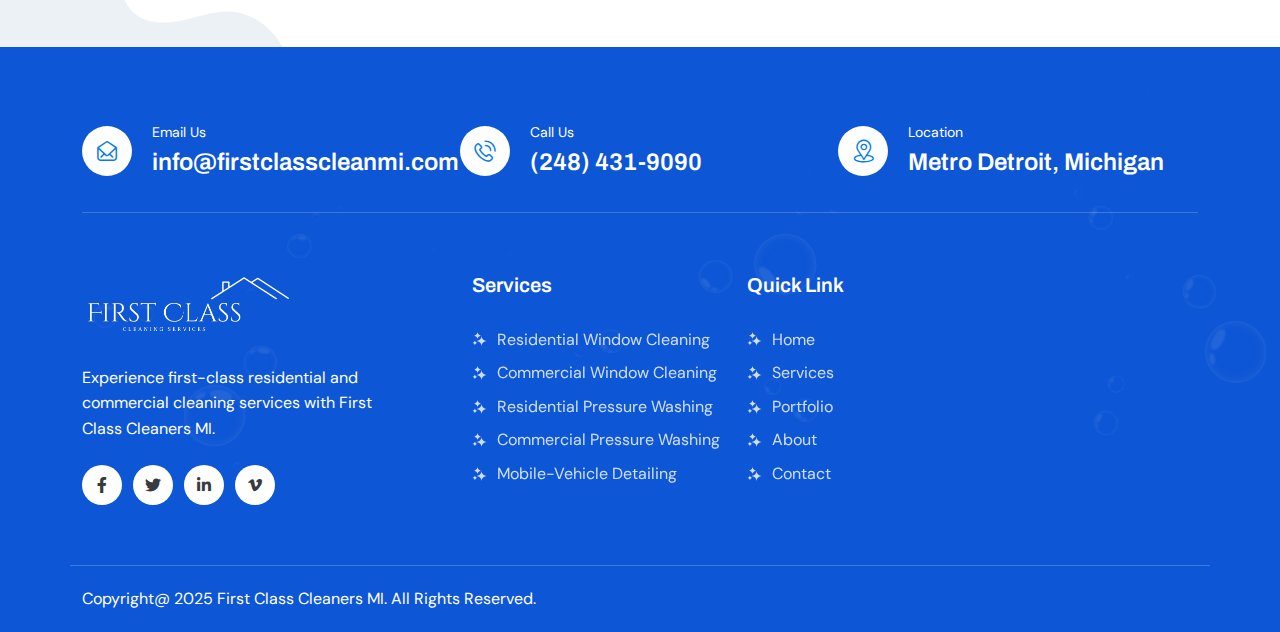
==== commit ffc41b70: "Update index.html" ====
--- a/index.html
+++ b/index.html
@@ -950,9 +950,9 @@
                                             <div class="tj-select">
                                                 <select name="job-type" id="job-type" required>
                                                     <option value="" disabled selected>Please Choose A Job Type</option>
-                                                    <option value="window-cleaning">Window-Cleaning</option>
+                                                    <option value="window-cleaning">Window Cleaning</option>
                                                     <option value="pressure-washing">Pressure Washing</option>
-                                                    <option value="mobile-vehicle-detailing">Mobile Vehicle Detailing</option>
+                                                    <option value="mobile-vehicle-detailing">Mobile-Vehicle Detailing</option>
                                                 </select>
                                             </div>
                                         </div>
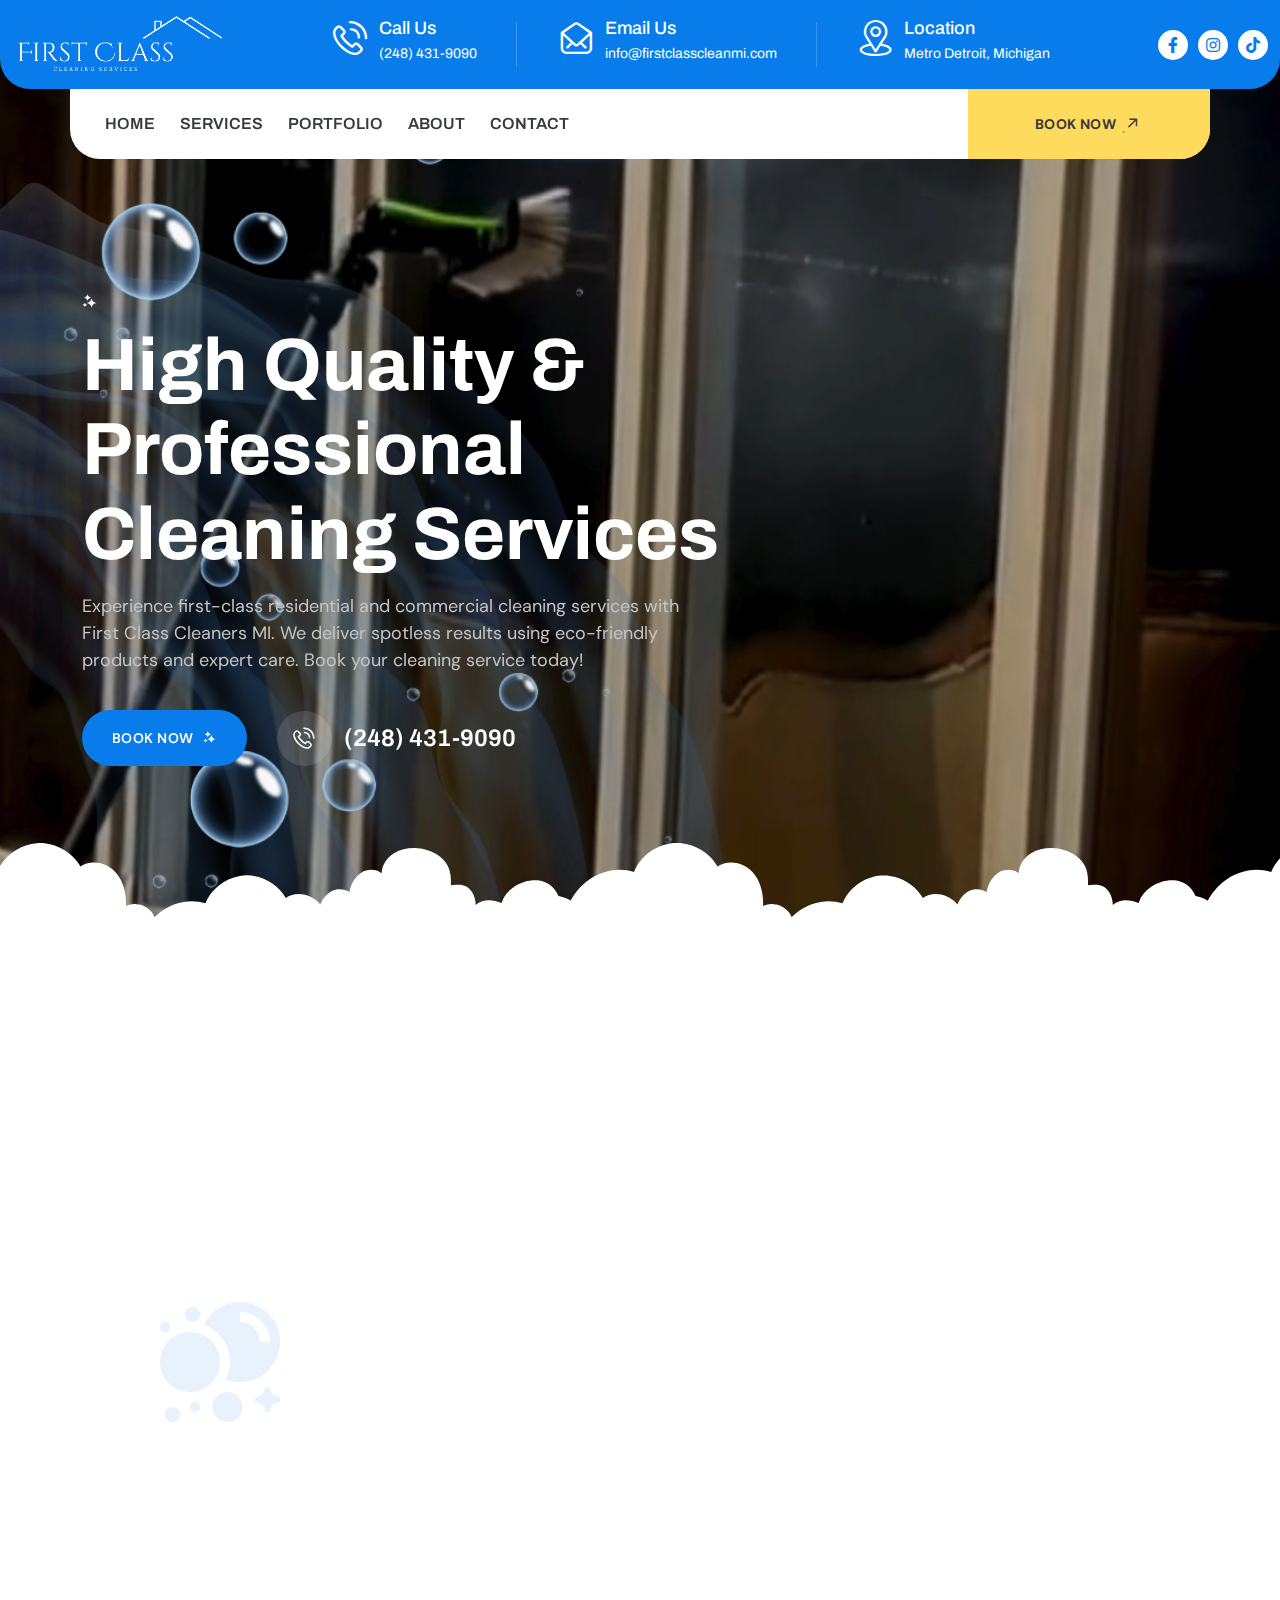
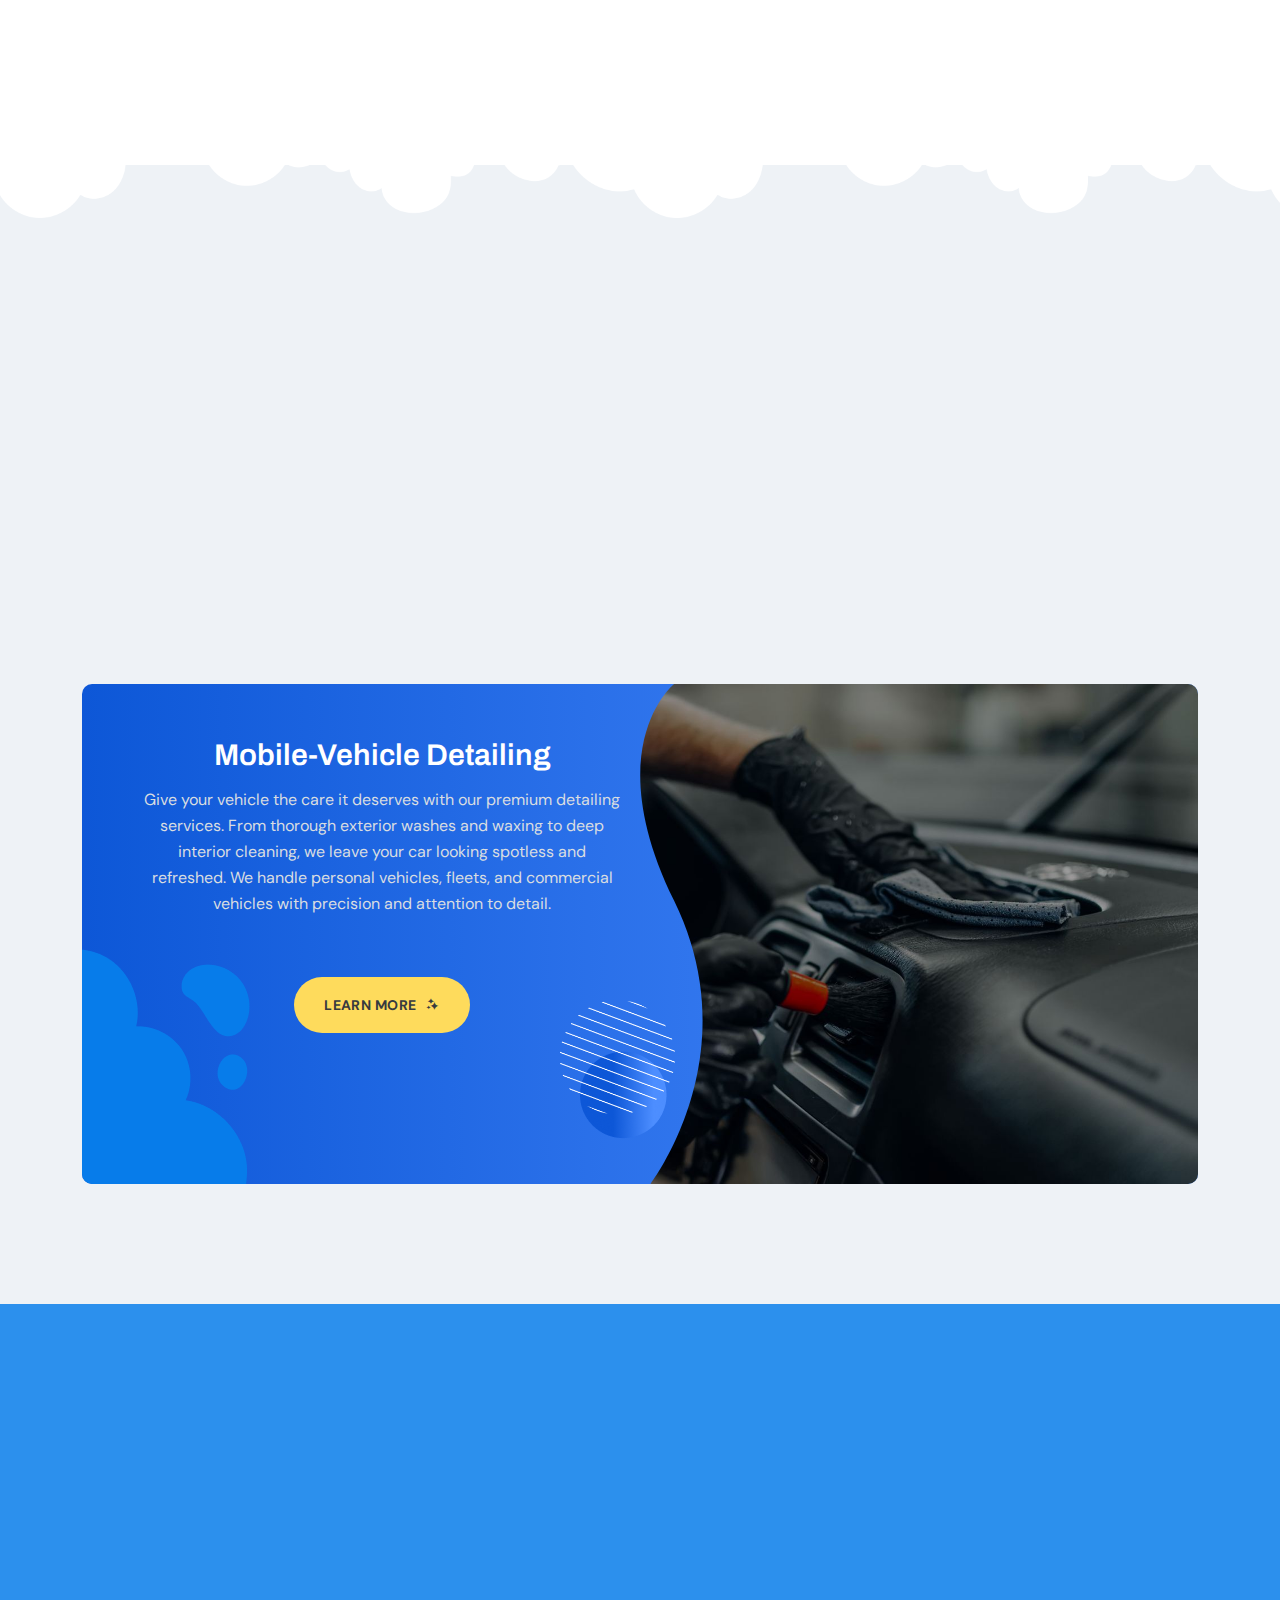
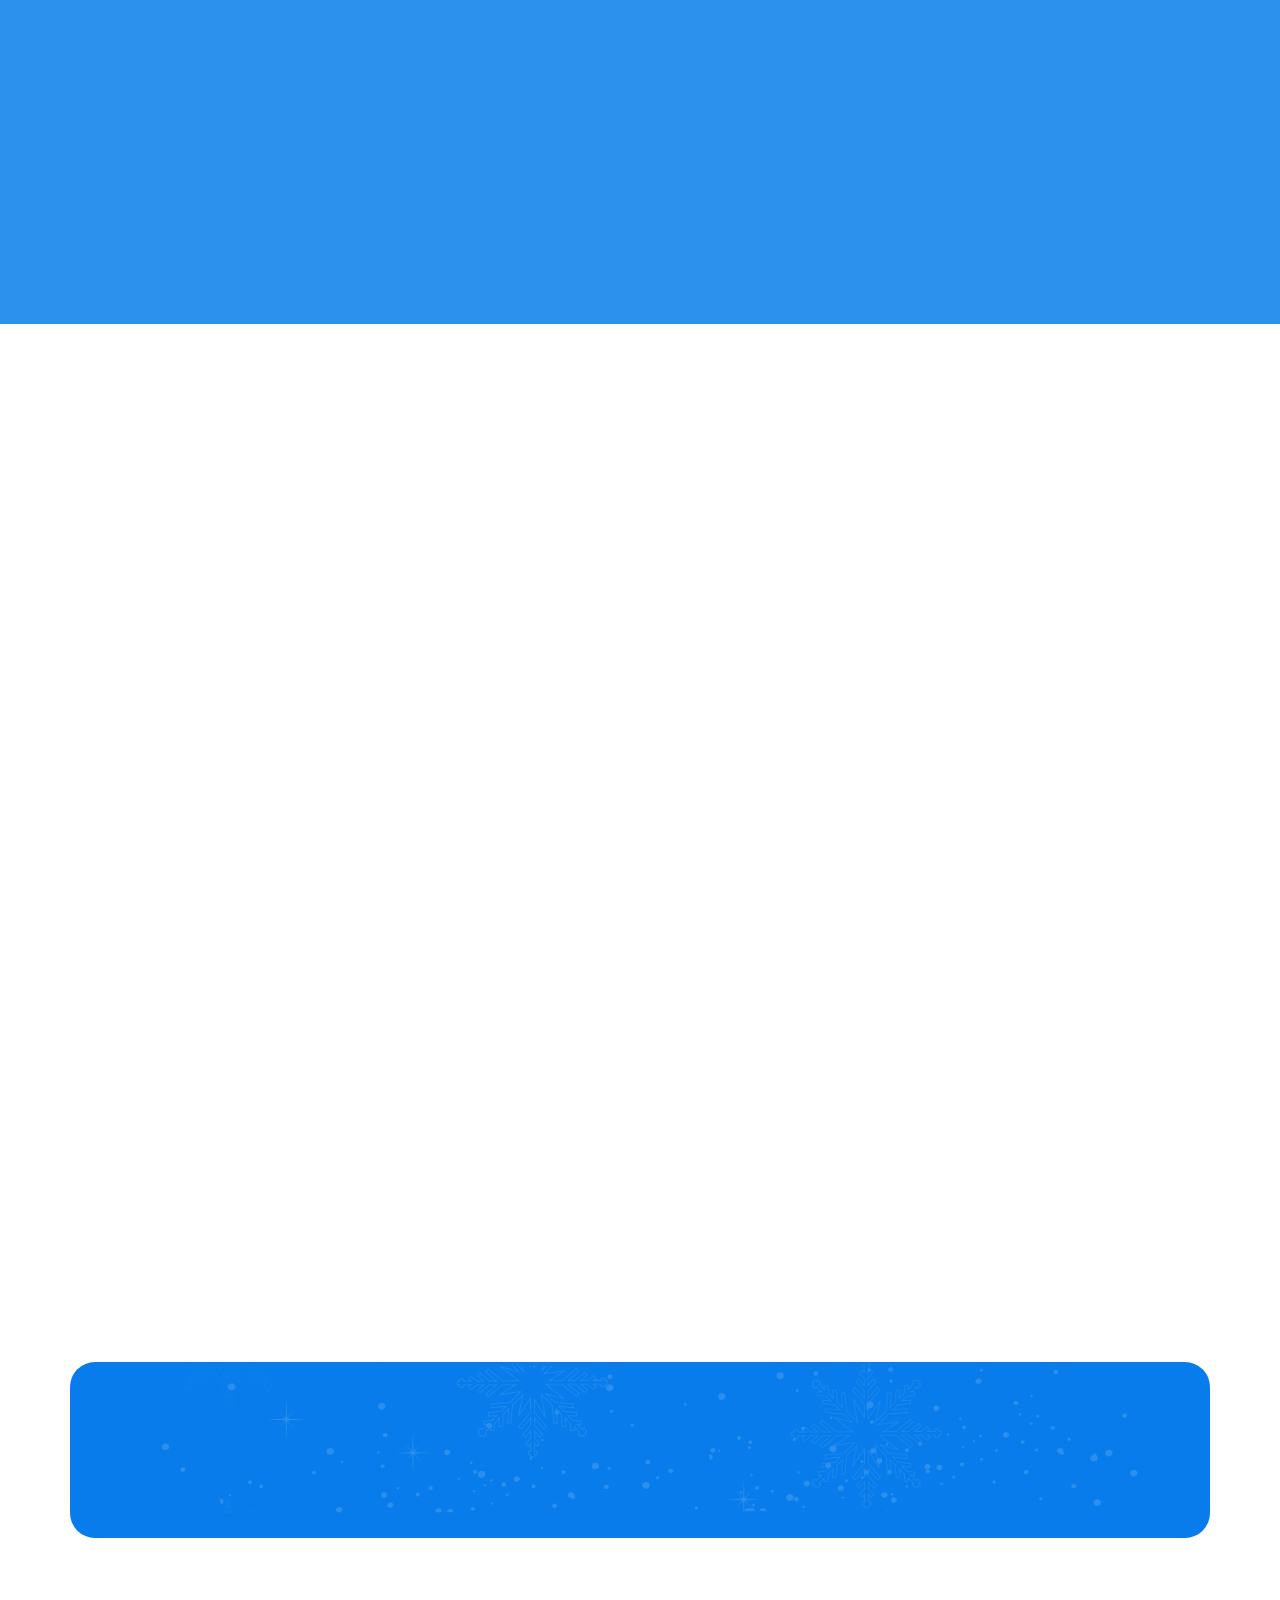
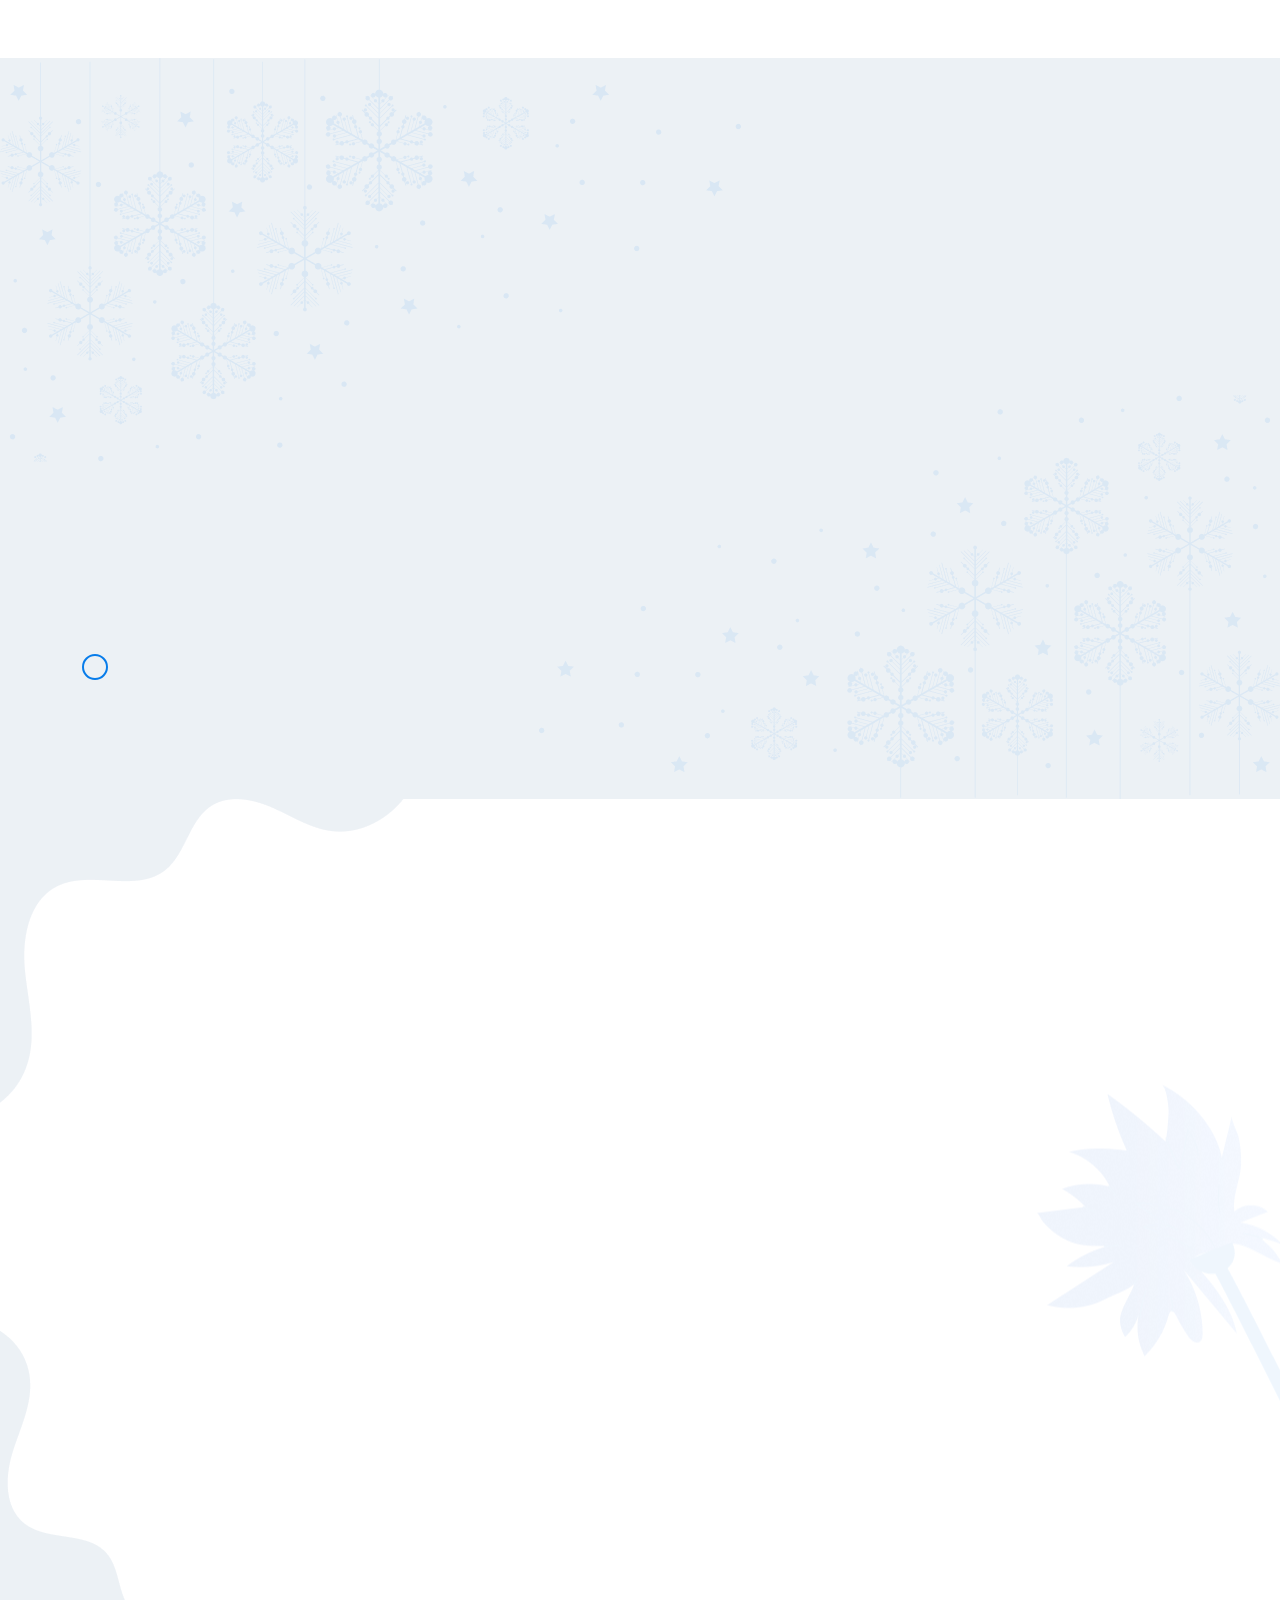
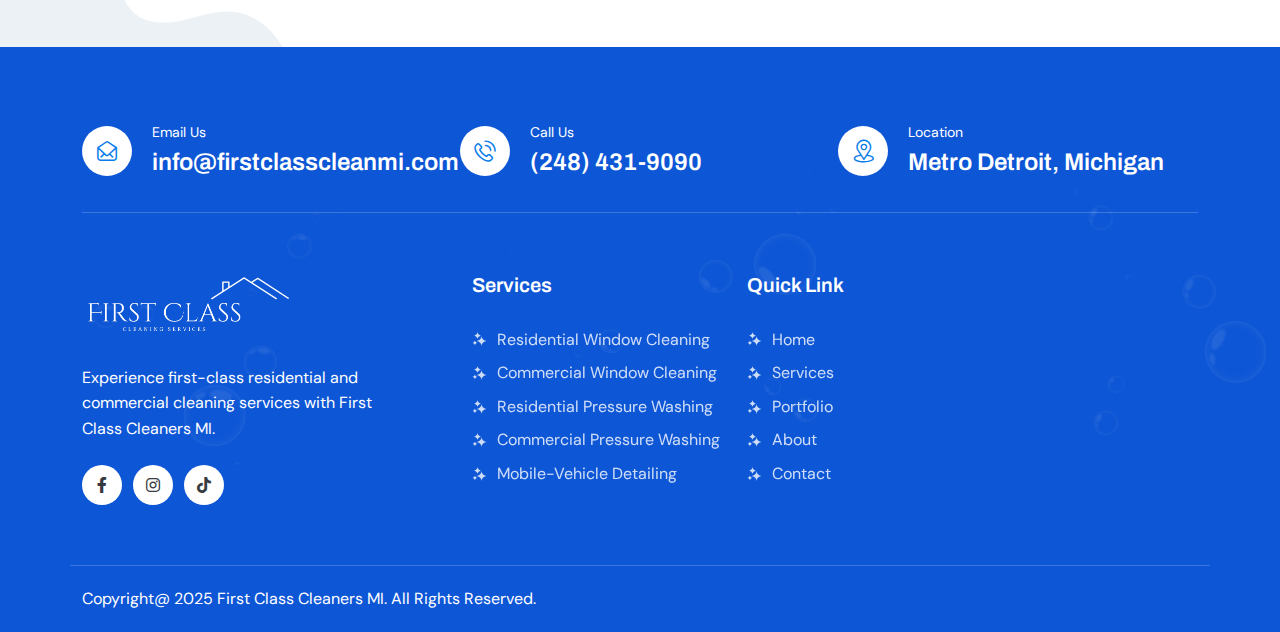
==== commit 14da95ff: "Add files via upload" ====
--- a/index.html
+++ b/index.html
@@ -217,16 +217,13 @@
             <div class="hamburger-socials">
                 <ul>
                     <li>
-                        <a href="#"><i class="fa-brands fa-facebook-f"></i></a>
+                        <a href="#"><i class="fa-brands fa-facebook-f fa-fw"></i></a>
                     </li>
                     <li>
                         <a href="#"><i class="fa-brands fa-instagram"></i></a>
                     </li>
                     <li>
-                        <a href="#"><i class="fa-brands fa-linkedin-in"></i></a>
-                    </li>
-                    <li>
-                        <a href="#"><i class="fa-brands fa-twitter"></i></a>
+                        <a href="#"><i class="fa-brands fa-tiktok"></i></a>
                     </li>
                 </ul>
             </div>
@@ -276,9 +273,8 @@
                             <div class="tj-header-top-social d-none d-lg-block">
                                 <ul>
                                     <li><a href="#"><i class="fa-brands fa-facebook-f fa-fw"></i></a></li>
-                                    <li><a href="#"><i class="fa-brands fa-twitter"></i></a></li>
-                                    <li><a href="#"><i class="fa-brands fa-linkedin-in"></i></a></li>
-                                    <li><a href="#"><i class="fa-brands fa-vimeo-v"></i></a></li>
+                                    <li><a href="#"><i class="fa-brands fa-instagram"></i></a></li>
+                                    <li><a href="#"><i class="fa-brands fa-tiktok"></i></a></li>
                                 </ul>
                             </div>
                         </div>
@@ -1041,9 +1037,8 @@
                             <div class="tj-footer-widget-socail">
                                 <ul>
                                     <li><a href="#"><i class="fa-brands fa-facebook-f fa-fw"></i></a></li>
-                                    <li><a href="#"><i class="fa-brands fa-twitter"></i></a></li>
-                                    <li><a href="#"><i class="fa-brands fa-linkedin-in"></i></a></li>
-                                    <li><a href="#"><i class="fa-brands fa-vimeo-v"></i></a></li>
+                                    <li><a href="#"><i class="fa-brands fa-instagram"></i></a></li>
+                                    <li><a href="#"><i class="fa-brands fa-tiktok"></i></a></li>
                                 </ul>
                             </div>
                         </div>
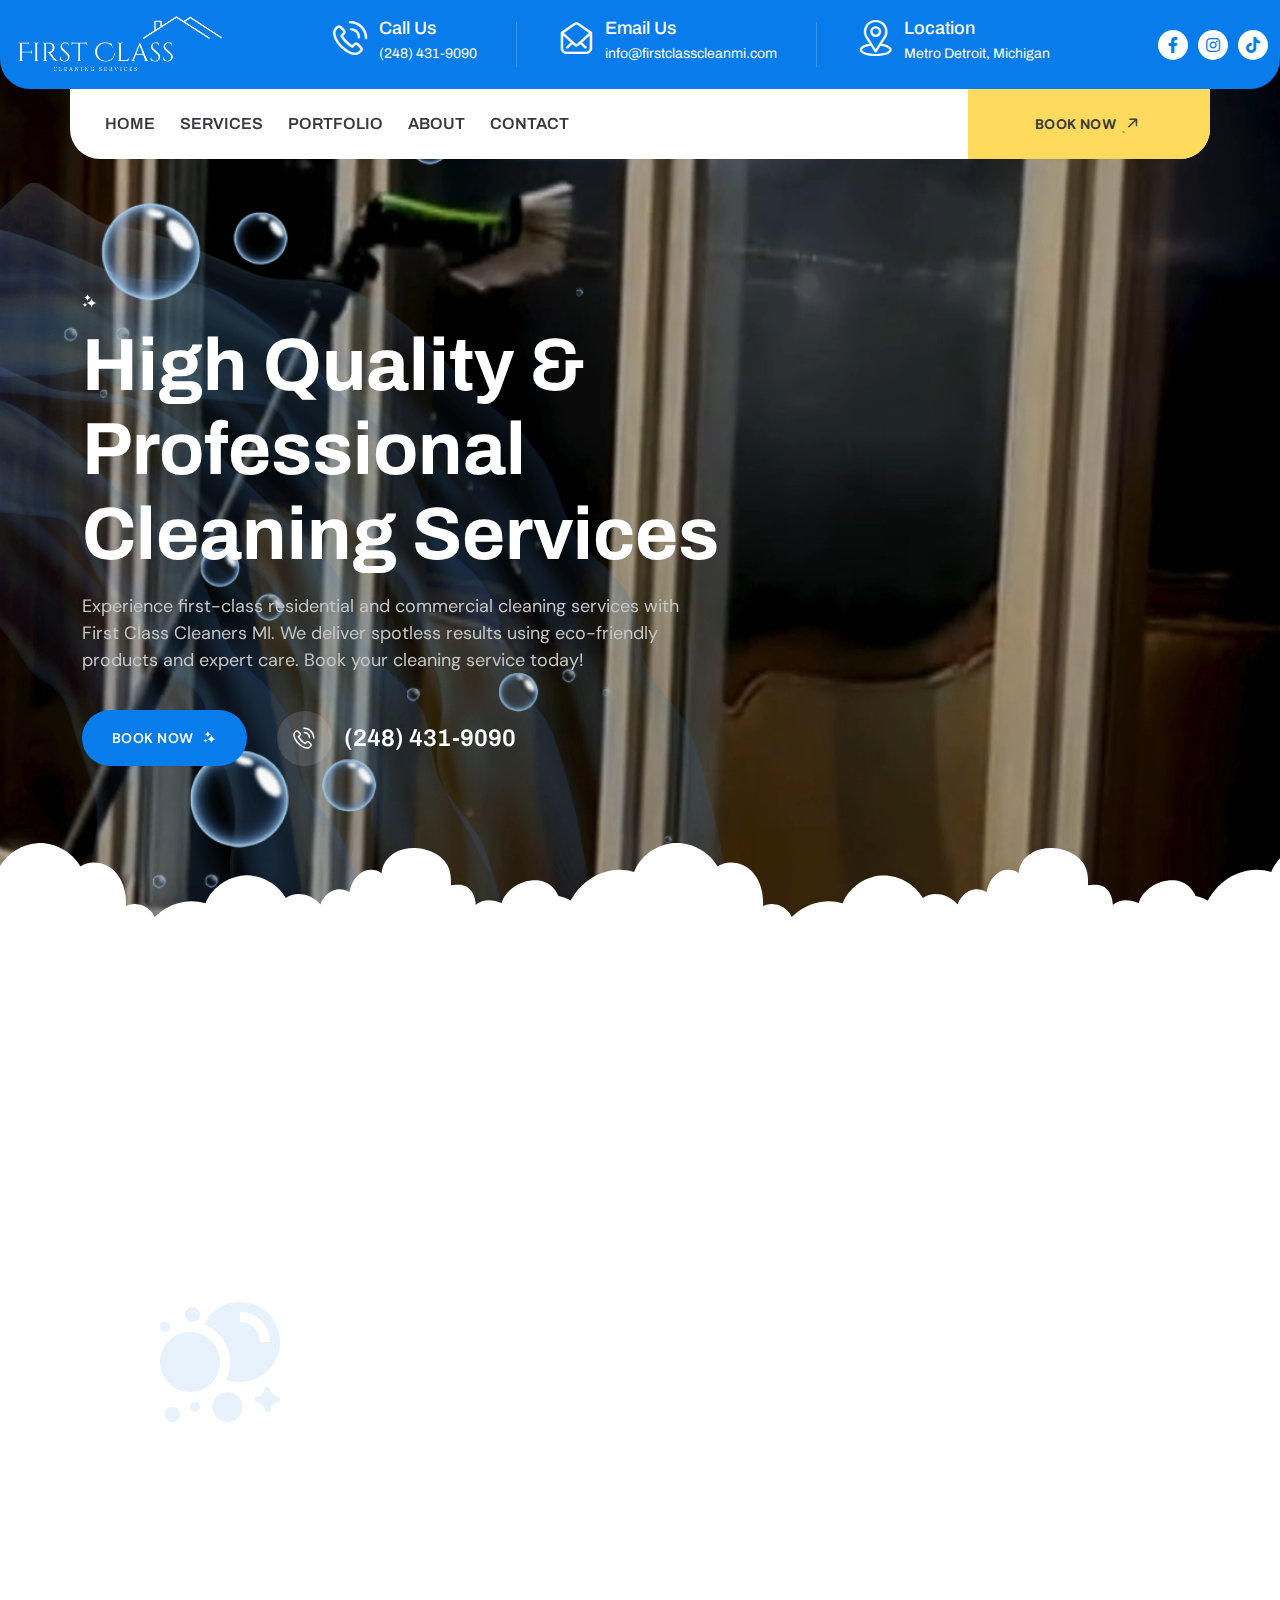
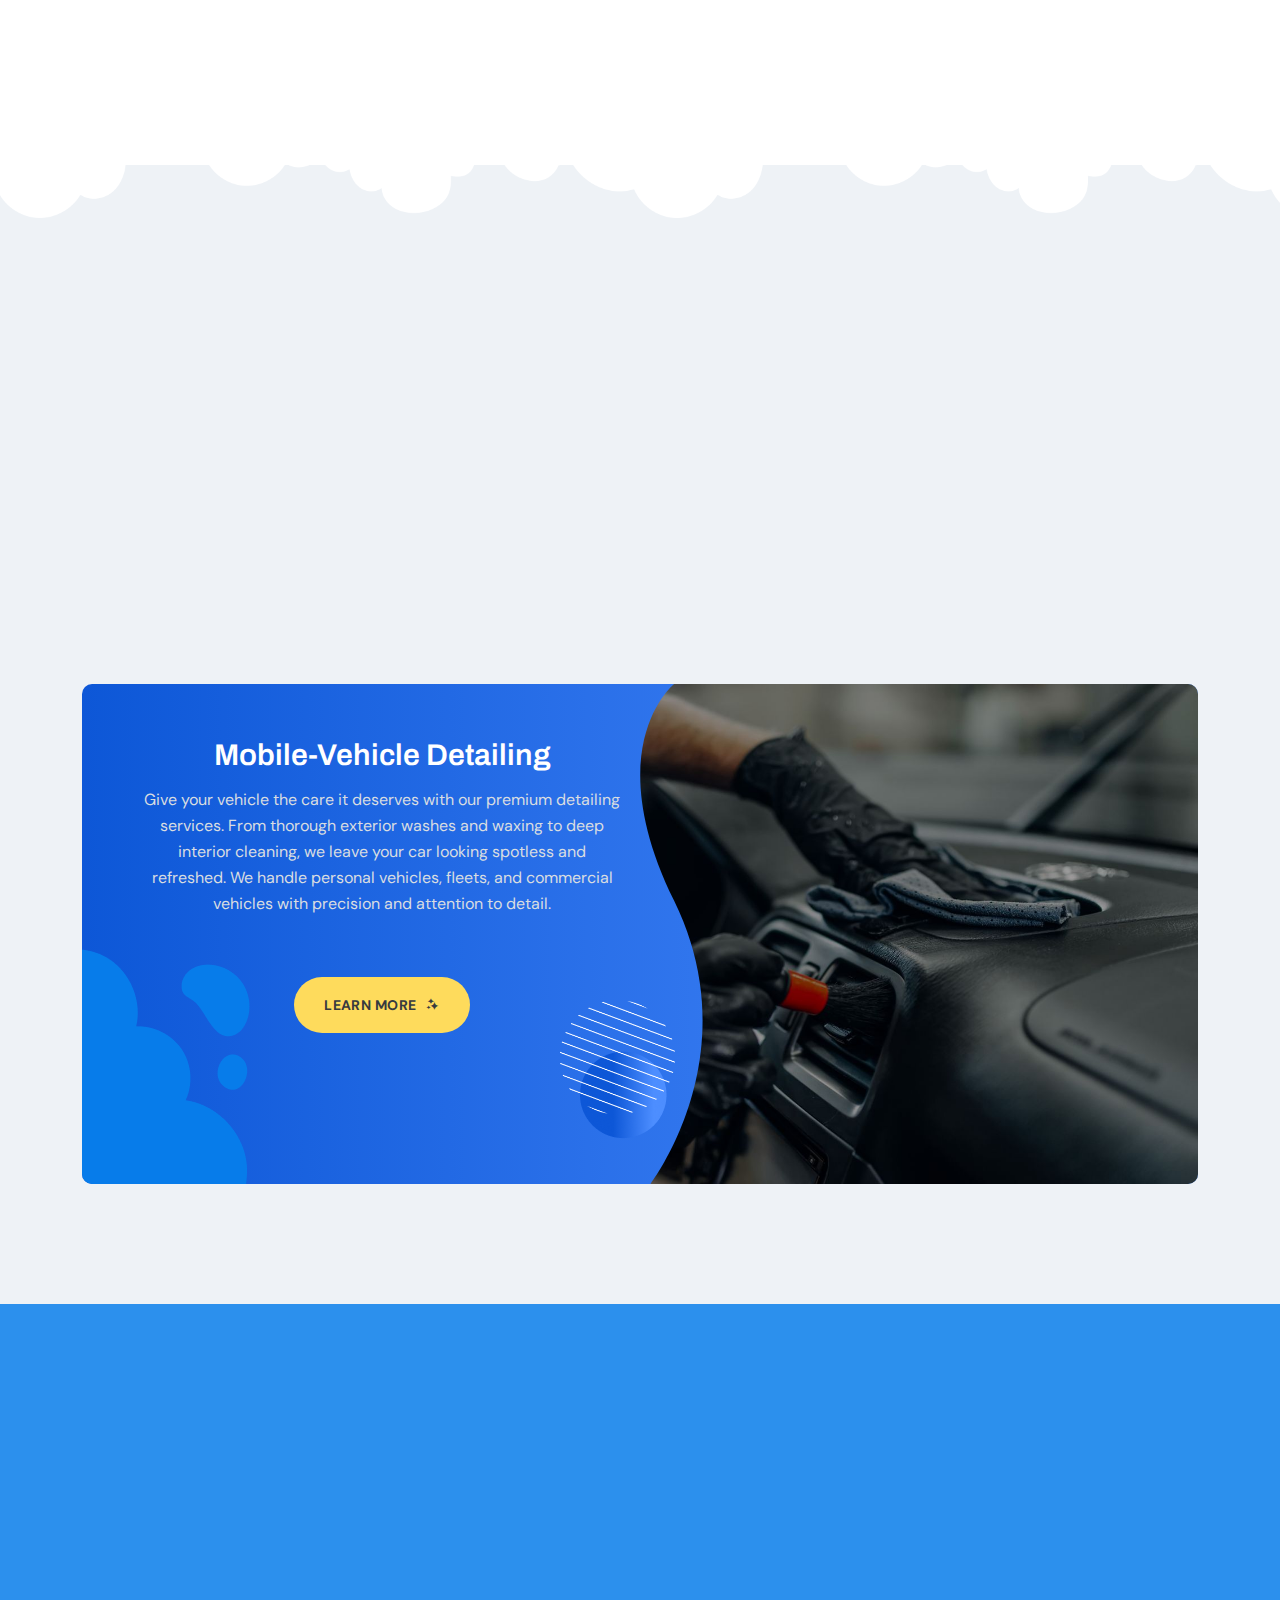
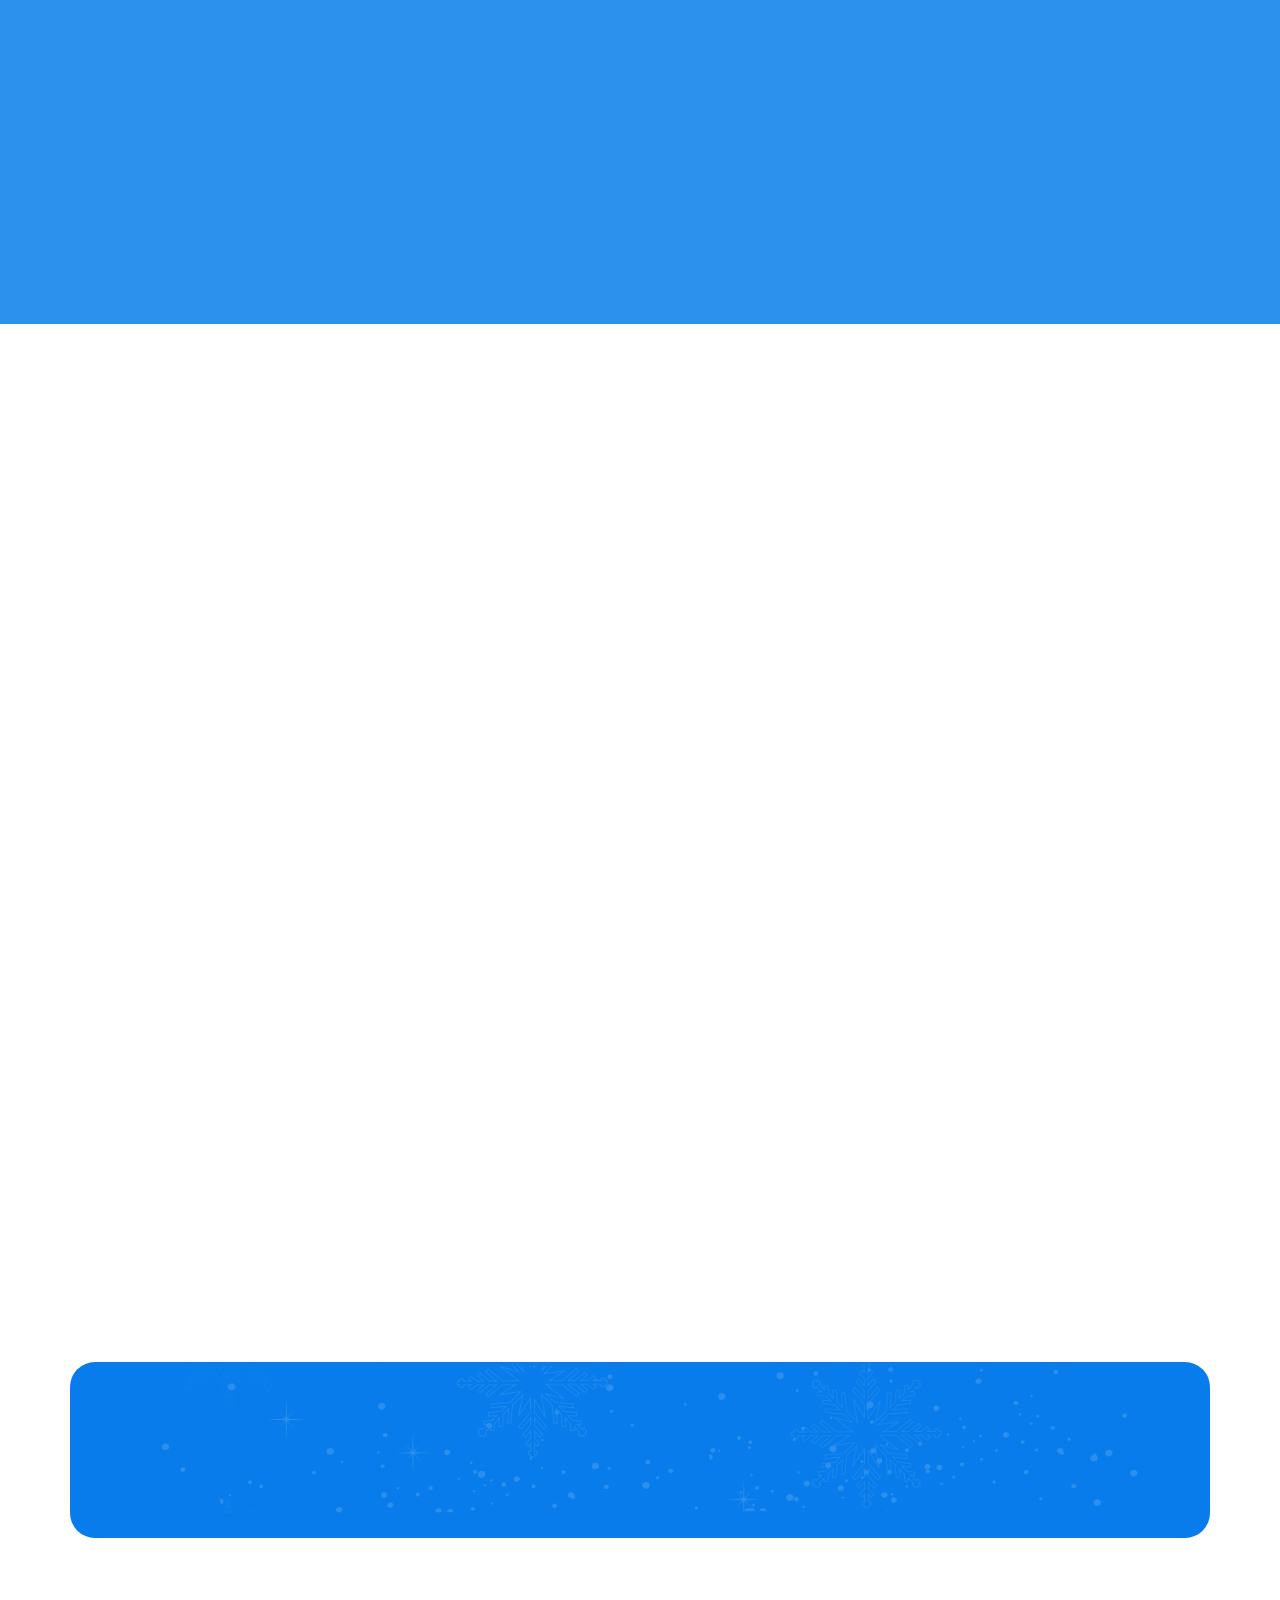
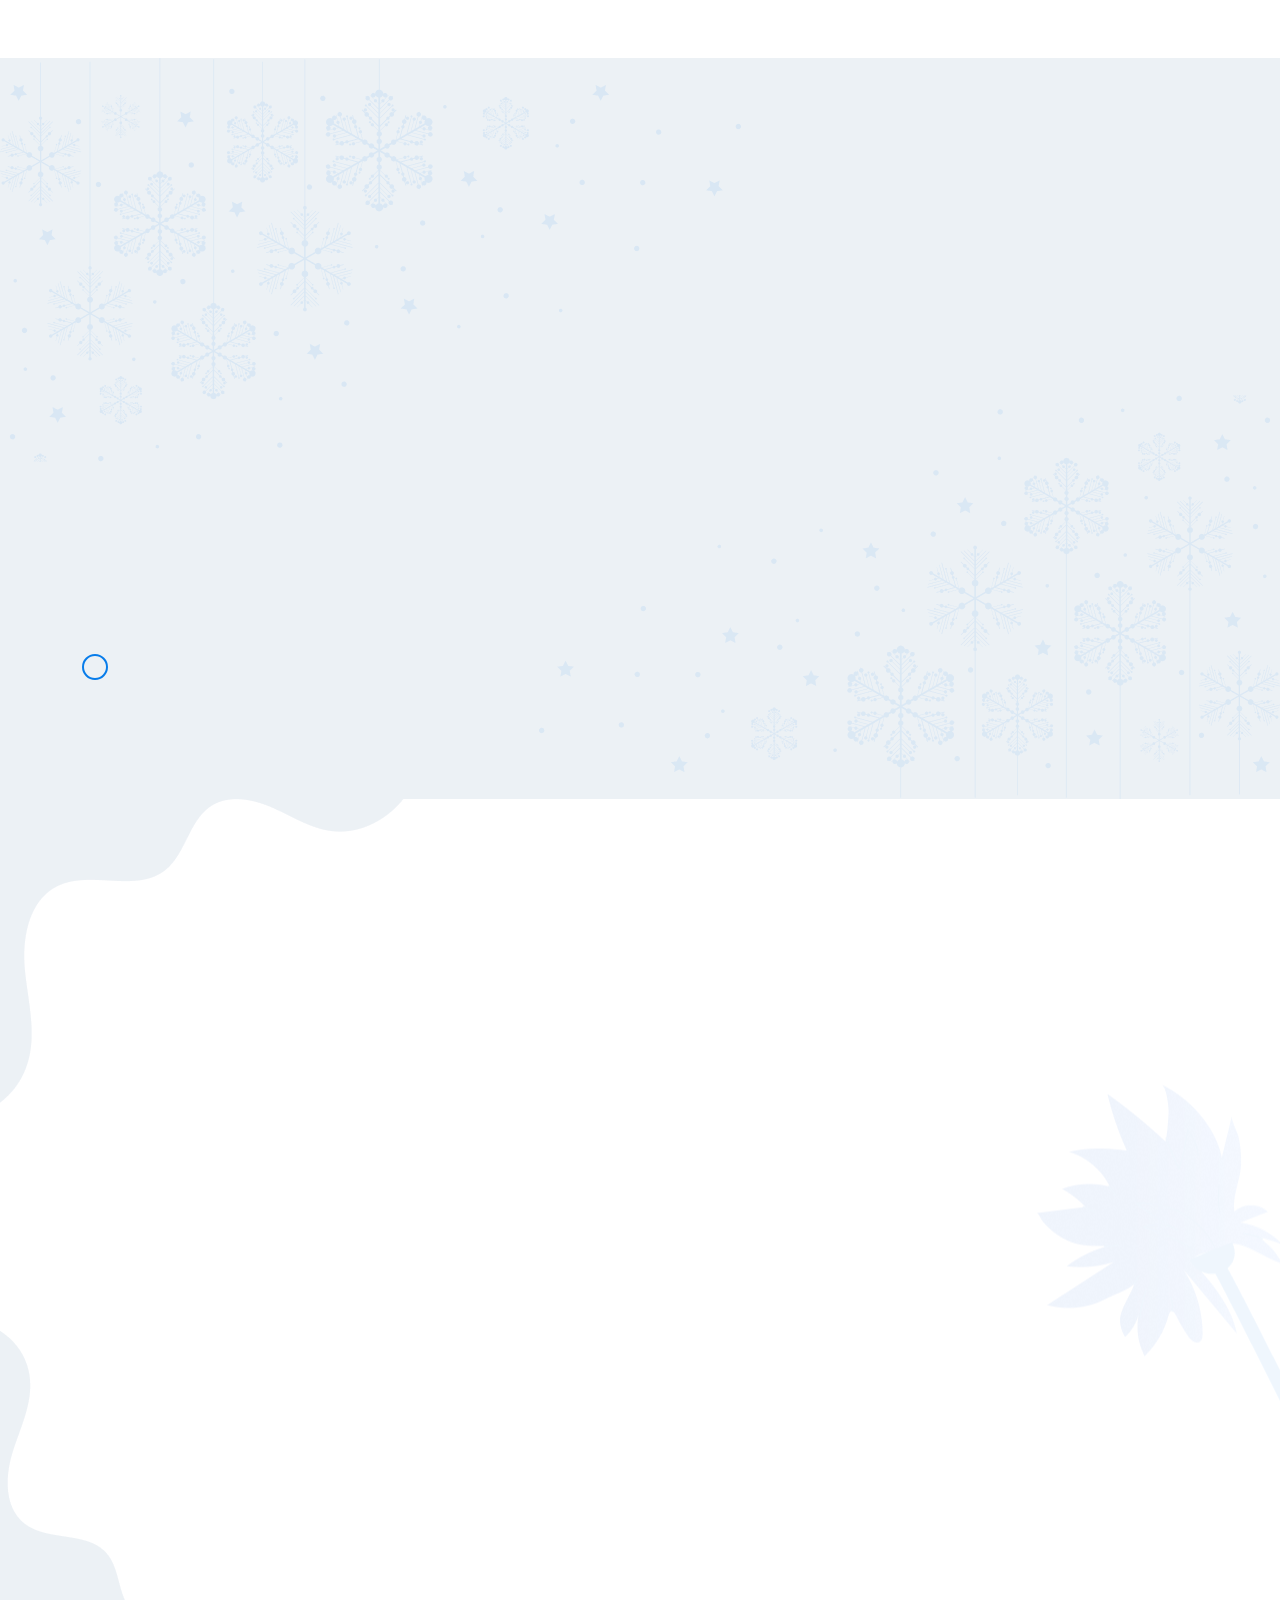
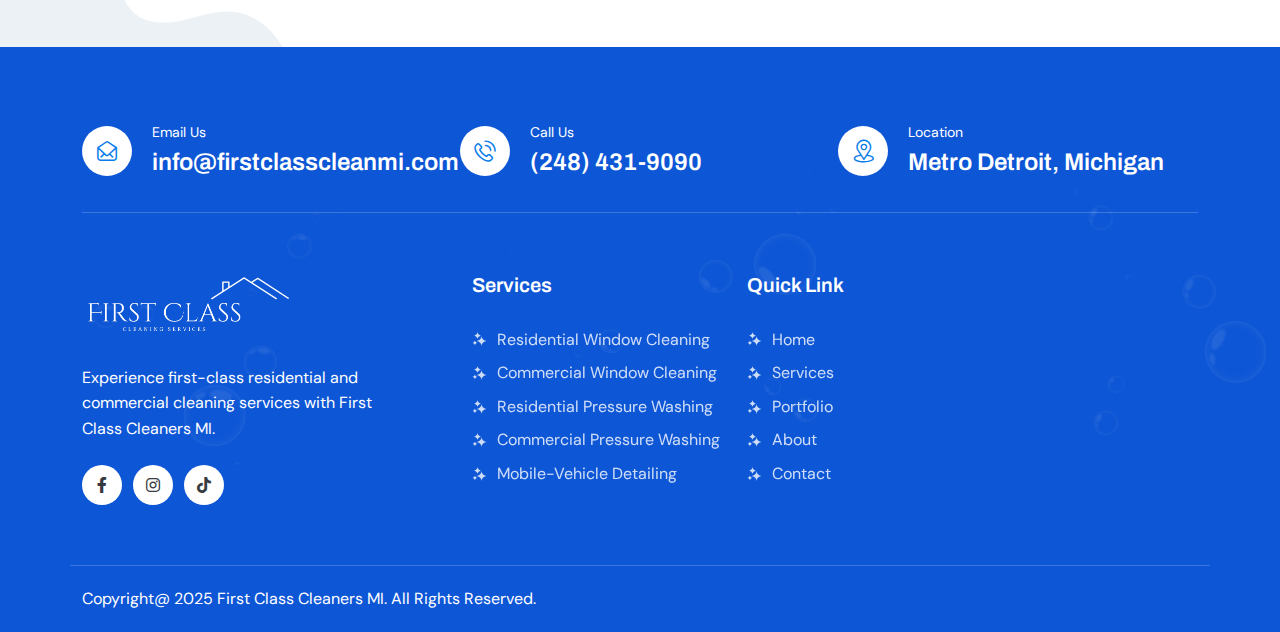
==== commit 8e66335b: "Add files via upload" ====
--- a/index.html
+++ b/index.html
@@ -217,13 +217,13 @@
             <div class="hamburger-socials">
                 <ul>
                     <li>
-                        <a href="#"><i class="fa-brands fa-facebook-f fa-fw"></i></a>
+                        <a href="https://www.facebook.com/people/First-class-clean-mi/61573493052146/?mibextid=wwXIfr&rdid=UDYnh5kT0BBSn3Zq&share_url=https%3A%2F%2Fwww.facebook.com%2Fshare%2F1B318vGQ2d%2F%3Fmibextid%3DwwXIfr"><i class="fa-brands fa-facebook-f fa-fw"></i></a>
                     </li>
                     <li>
-                        <a href="#"><i class="fa-brands fa-instagram"></i></a>
+                        <a href="https://www.instagram.com/firstclasscleanmi/"><i class="fa-brands fa-instagram"></i></a>
                     </li>
                     <li>
-                        <a href="#"><i class="fa-brands fa-tiktok"></i></a>
+                        <a href="https://www.tiktok.com/@firstclasscleanmi"><i class="fa-brands fa-tiktok"></i></a>
                     </li>
                 </ul>
             </div>
@@ -272,9 +272,9 @@
                             </div>
                             <div class="tj-header-top-social d-none d-lg-block">
                                 <ul>
-                                    <li><a href="#"><i class="fa-brands fa-facebook-f fa-fw"></i></a></li>
-                                    <li><a href="#"><i class="fa-brands fa-instagram"></i></a></li>
-                                    <li><a href="#"><i class="fa-brands fa-tiktok"></i></a></li>
+                                    <li><a href="https://www.facebook.com/people/First-class-clean-mi/61573493052146/?mibextid=wwXIfr&rdid=UDYnh5kT0BBSn3Zq&share_url=https%3A%2F%2Fwww.facebook.com%2Fshare%2F1B318vGQ2d%2F%3Fmibextid%3DwwXIfr"><i class="fa-brands fa-facebook-f fa-fw"></i></a></li>
+                                    <li><a href="https://www.instagram.com/firstclasscleanmi/"><i class="fa-brands fa-instagram"></i></a></li>
+                                    <li><a href="https://www.tiktok.com/@firstclasscleanmi"><i class="fa-brands fa-tiktok"></i></a></li>
                                 </ul>
                             </div>
                         </div>
@@ -1036,9 +1036,9 @@
                             </div>
                             <div class="tj-footer-widget-socail">
                                 <ul>
-                                    <li><a href="#"><i class="fa-brands fa-facebook-f fa-fw"></i></a></li>
-                                    <li><a href="#"><i class="fa-brands fa-instagram"></i></a></li>
-                                    <li><a href="#"><i class="fa-brands fa-tiktok"></i></a></li>
+                                    <li><a href="https://www.facebook.com/people/First-class-clean-mi/61573493052146/?mibextid=wwXIfr&rdid=UDYnh5kT0BBSn3Zq&share_url=https%3A%2F%2Fwww.facebook.com%2Fshare%2F1B318vGQ2d%2F%3Fmibextid%3DwwXIfr"><i class="fa-brands fa-facebook-f fa-fw"></i></a></li>
+                                    <li><a href="https://www.instagram.com/firstclasscleanmi/"><i class="fa-brands fa-instagram"></i></a></li>
+                                    <li><a href="https://www.tiktok.com/@firstclasscleanmi"><i class="fa-brands fa-tiktok"></i></a></li>
                                 </ul>
                             </div>
                         </div>
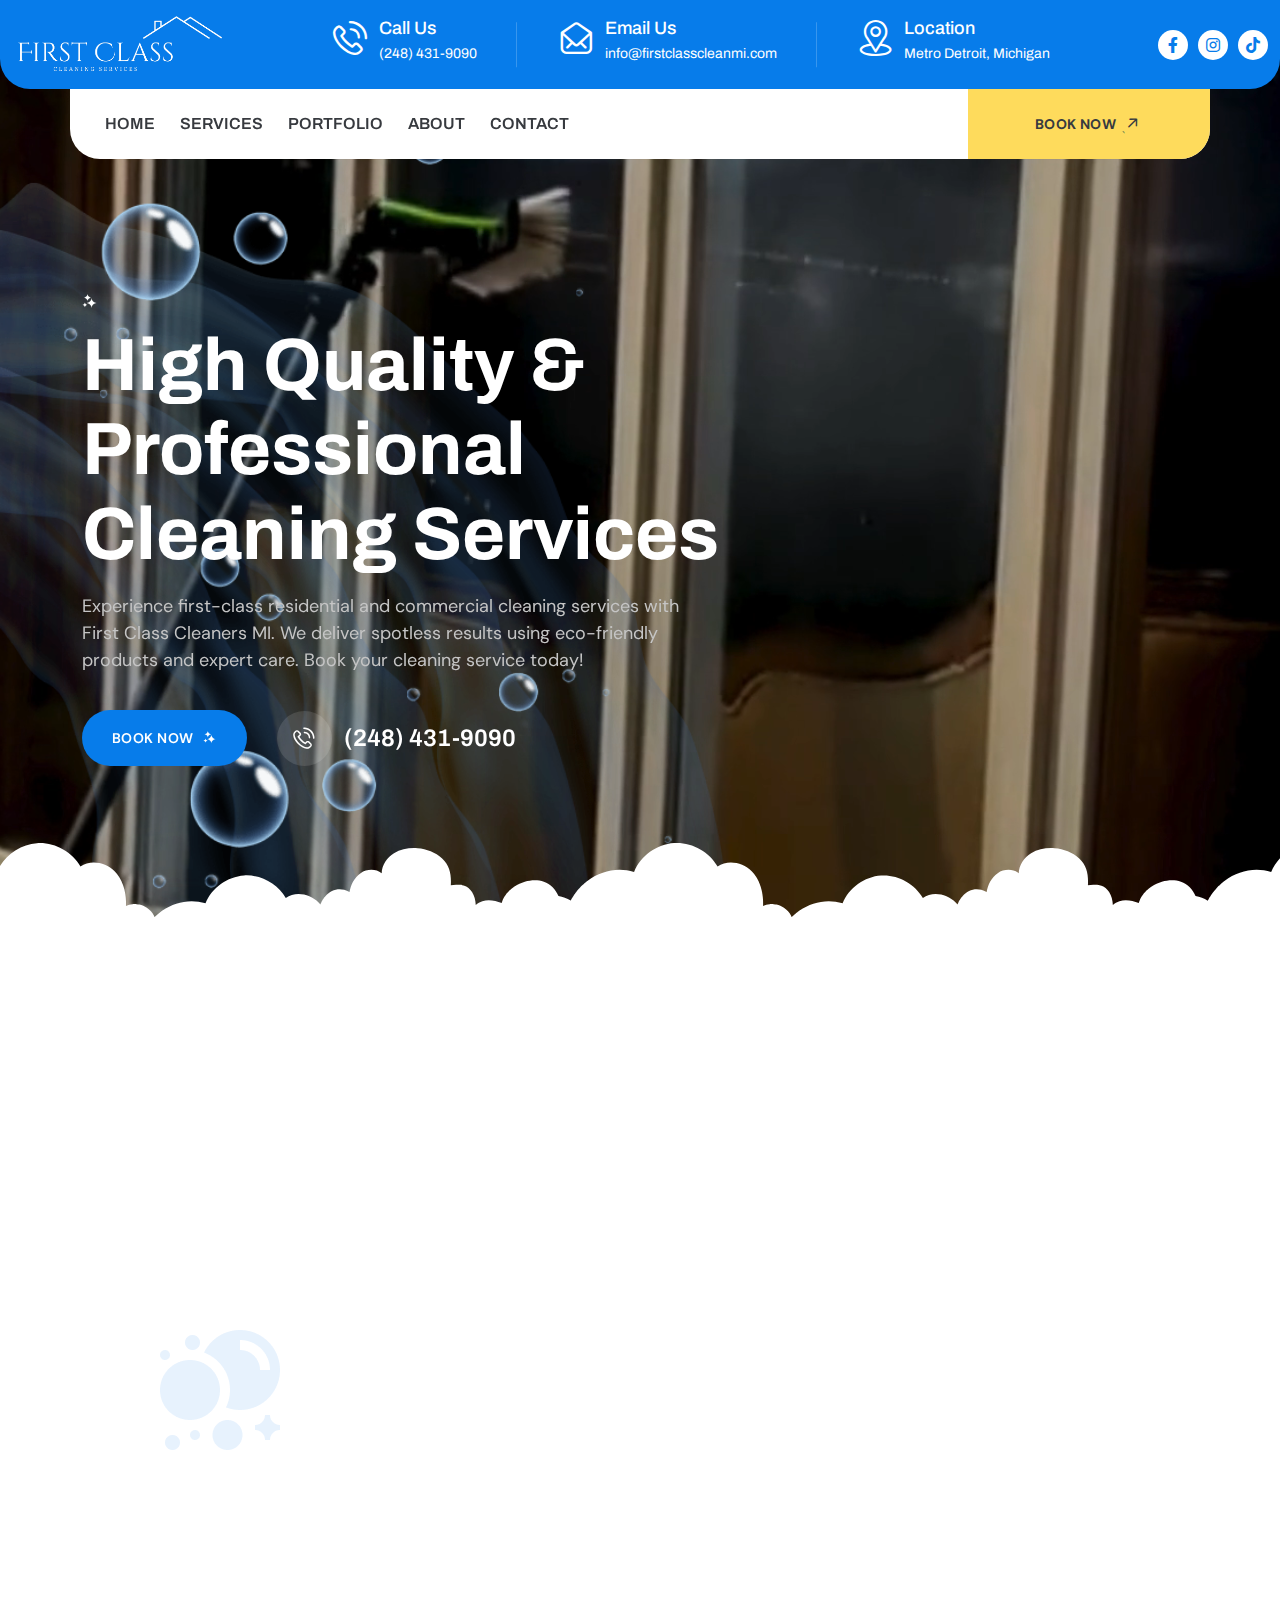
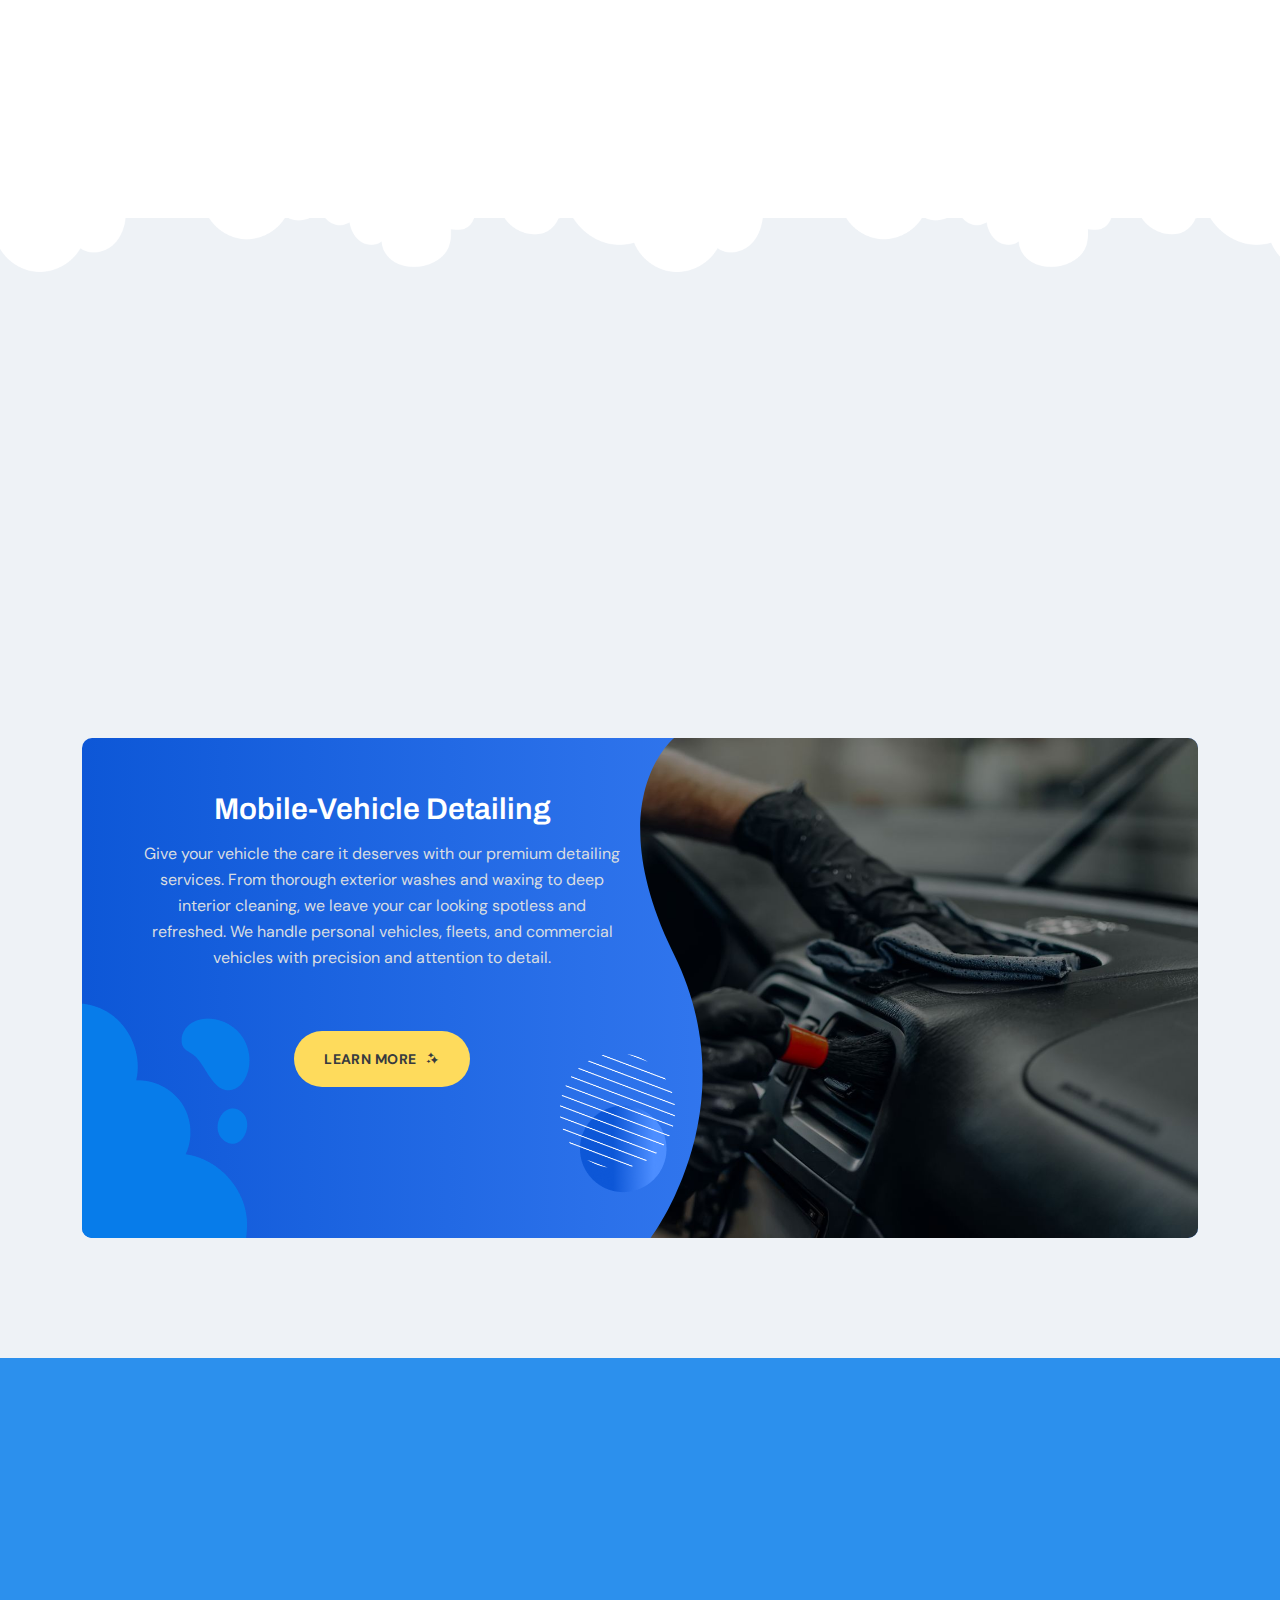
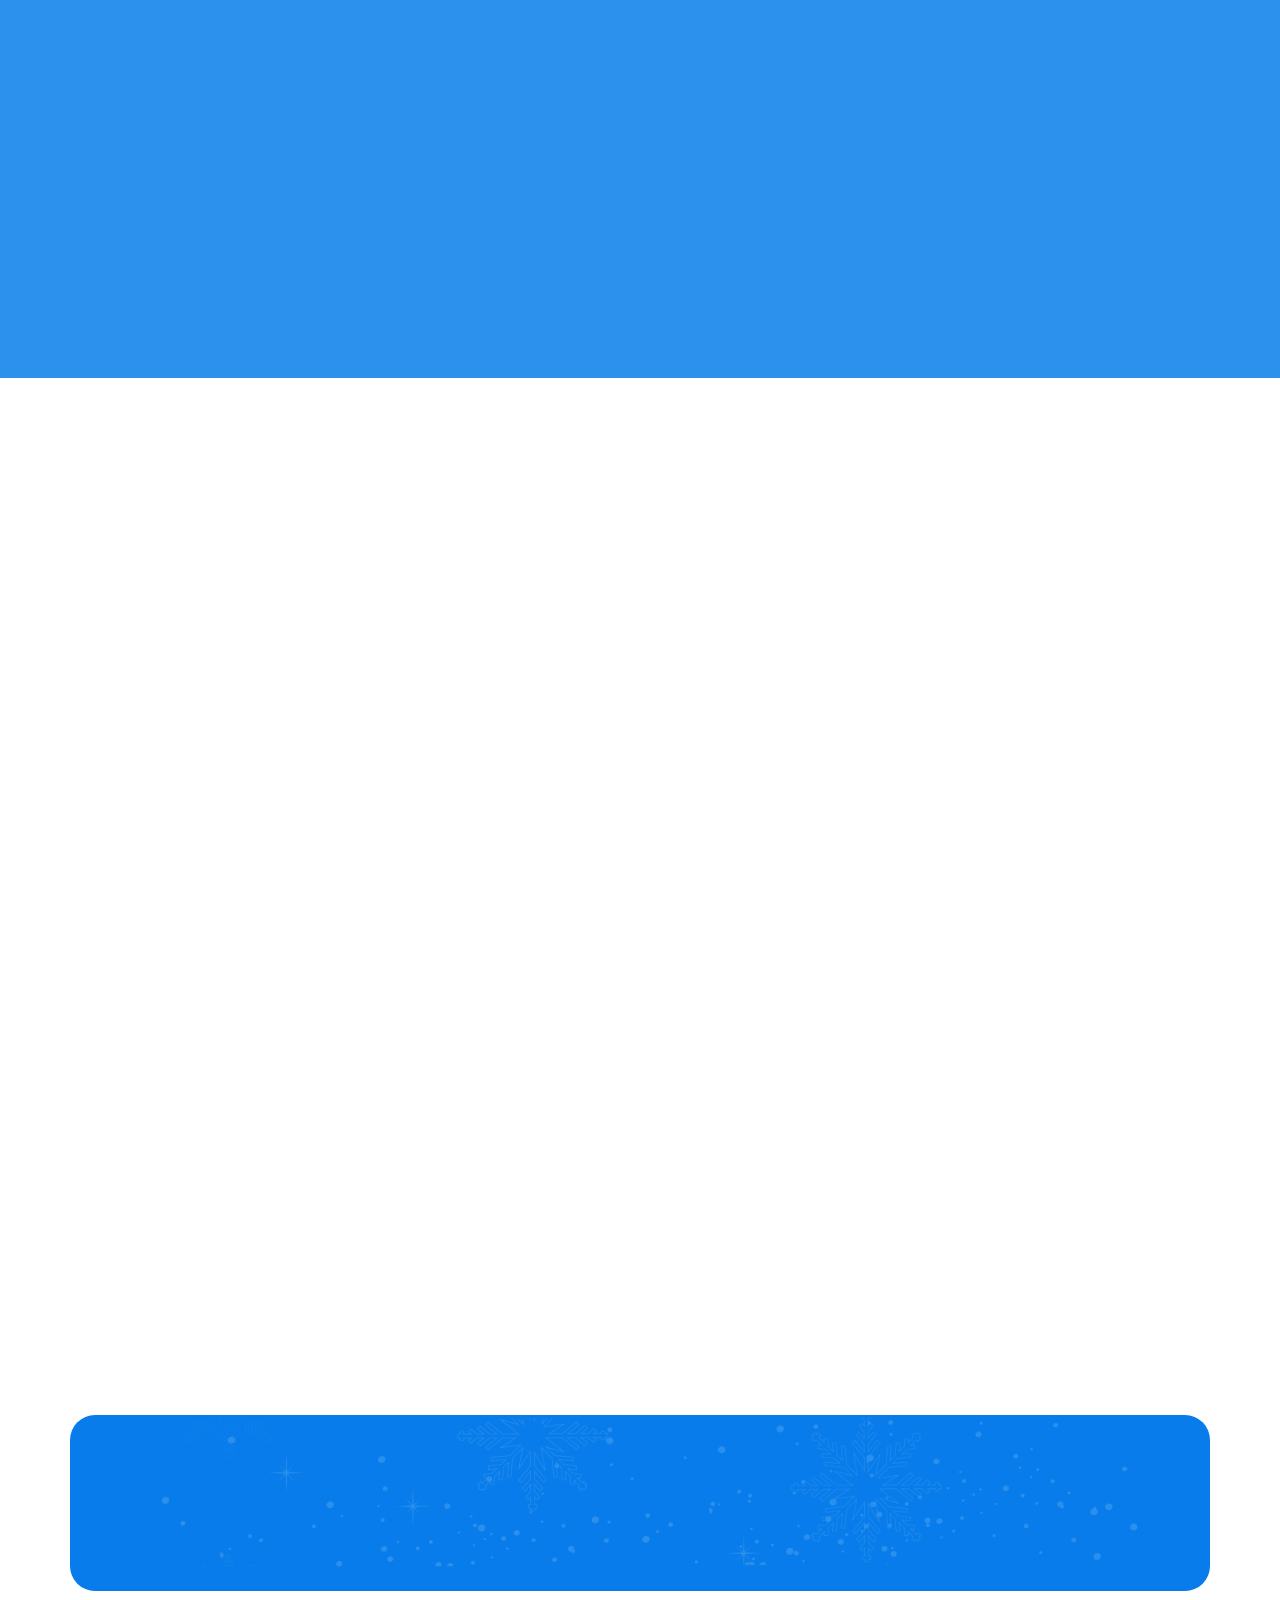
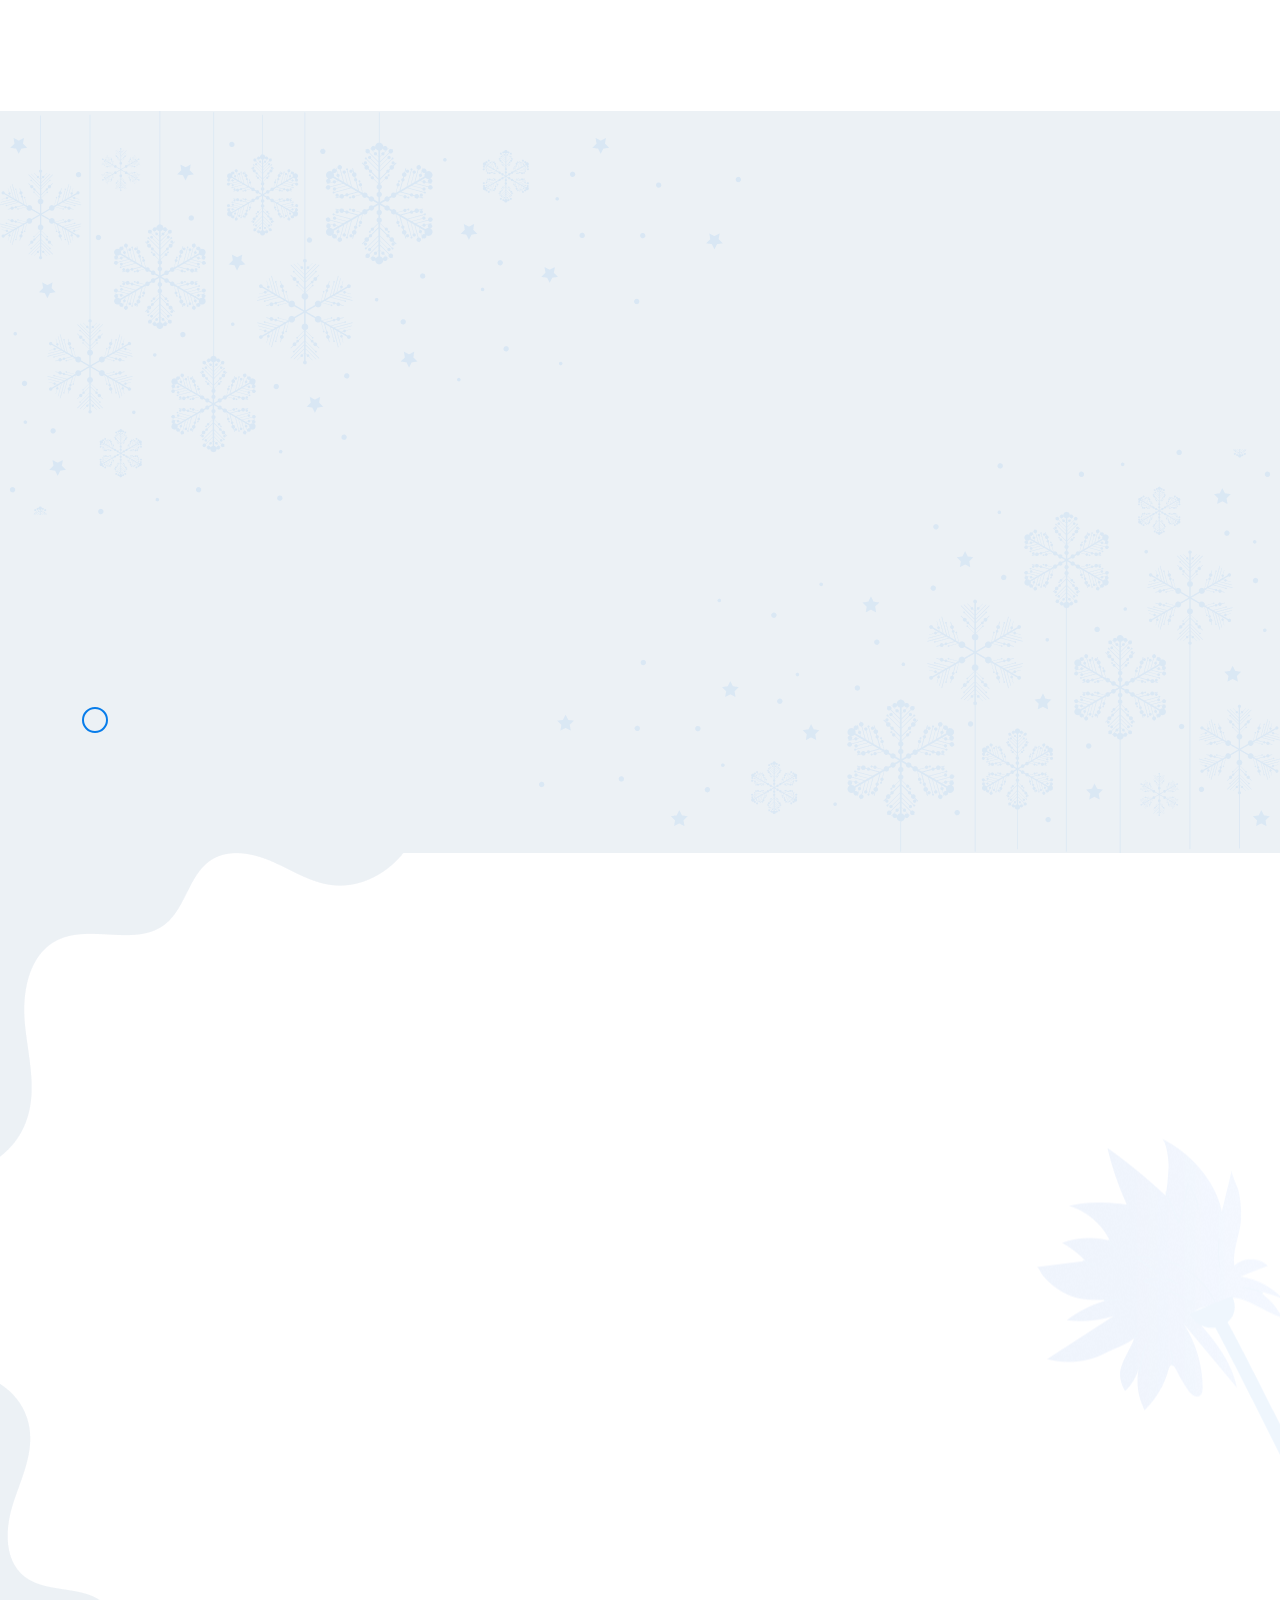
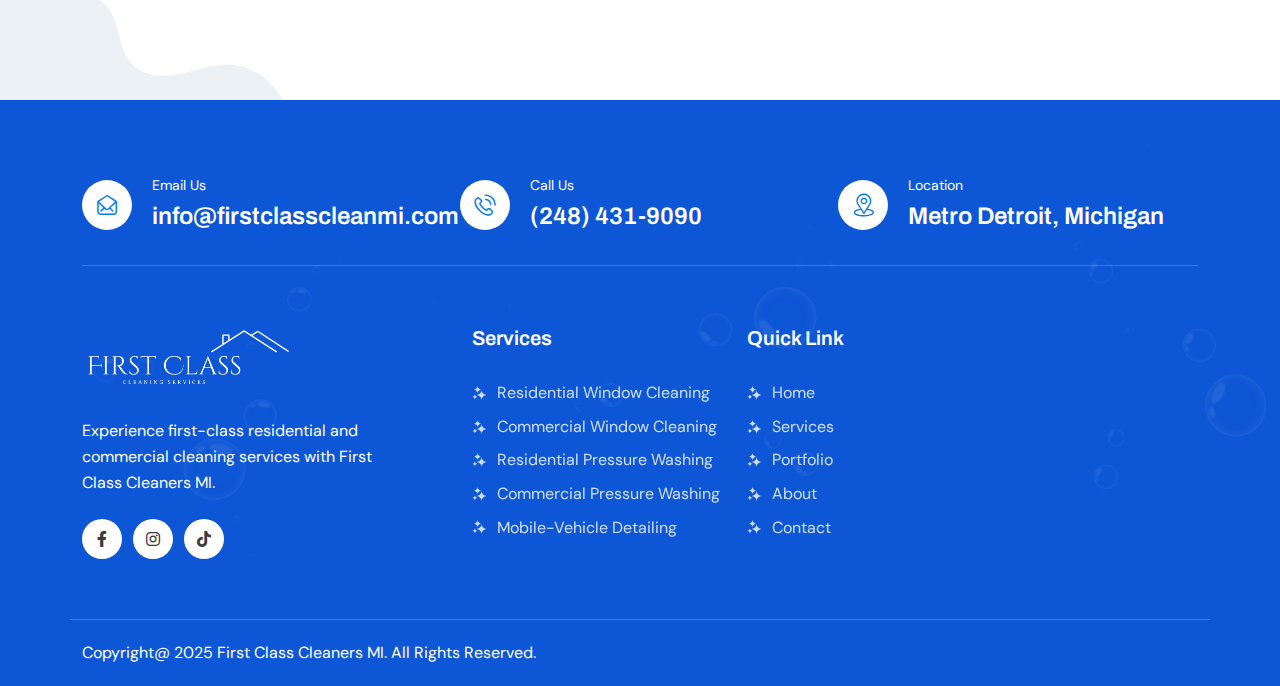
==== commit d7548c93: "Update index.html" ====
--- a/index.html
+++ b/index.html
@@ -457,7 +457,7 @@
                         <div class="tj-about-wrapper wow fadeInRightSlow" data-wow-duration="1400ms">
                             <div class="tj-section-wrapper">
                                 <h5 class="tj-section-subtitle wow fadeInRight" data-wow-delay=".3s"><span class="one"><i class="flaticon-start"></i></span> About First Class Cleaners</h5>
-                                <h2 class="tj-section-title wow fadeInUp" data-wow-delay=".4s">Let Us Handle the Mess You Enjoy the Clean</h2>
+                                <h2 class="tj-section-title wow fadeInUp" data-wow-delay=".4s">Let Us Handle the Mess, You Enjoy the Clean</h2>
                                 <p class="tj-section-paragraph wow fadeInUp" data-wow-delay=".4s">At First Class Cleaners MI, we take pride in delivering exceptional cleaning services with professionalism and care. Our experienced team is committed to keeping your home or business spotless using eco-friendly products and meticulous attention to detail. Trust us for a cleaner, healthier space!</p>
                             </div>
                             <div class="tj-about-box wow fadeInUp" data-wow-delay=".5s">
